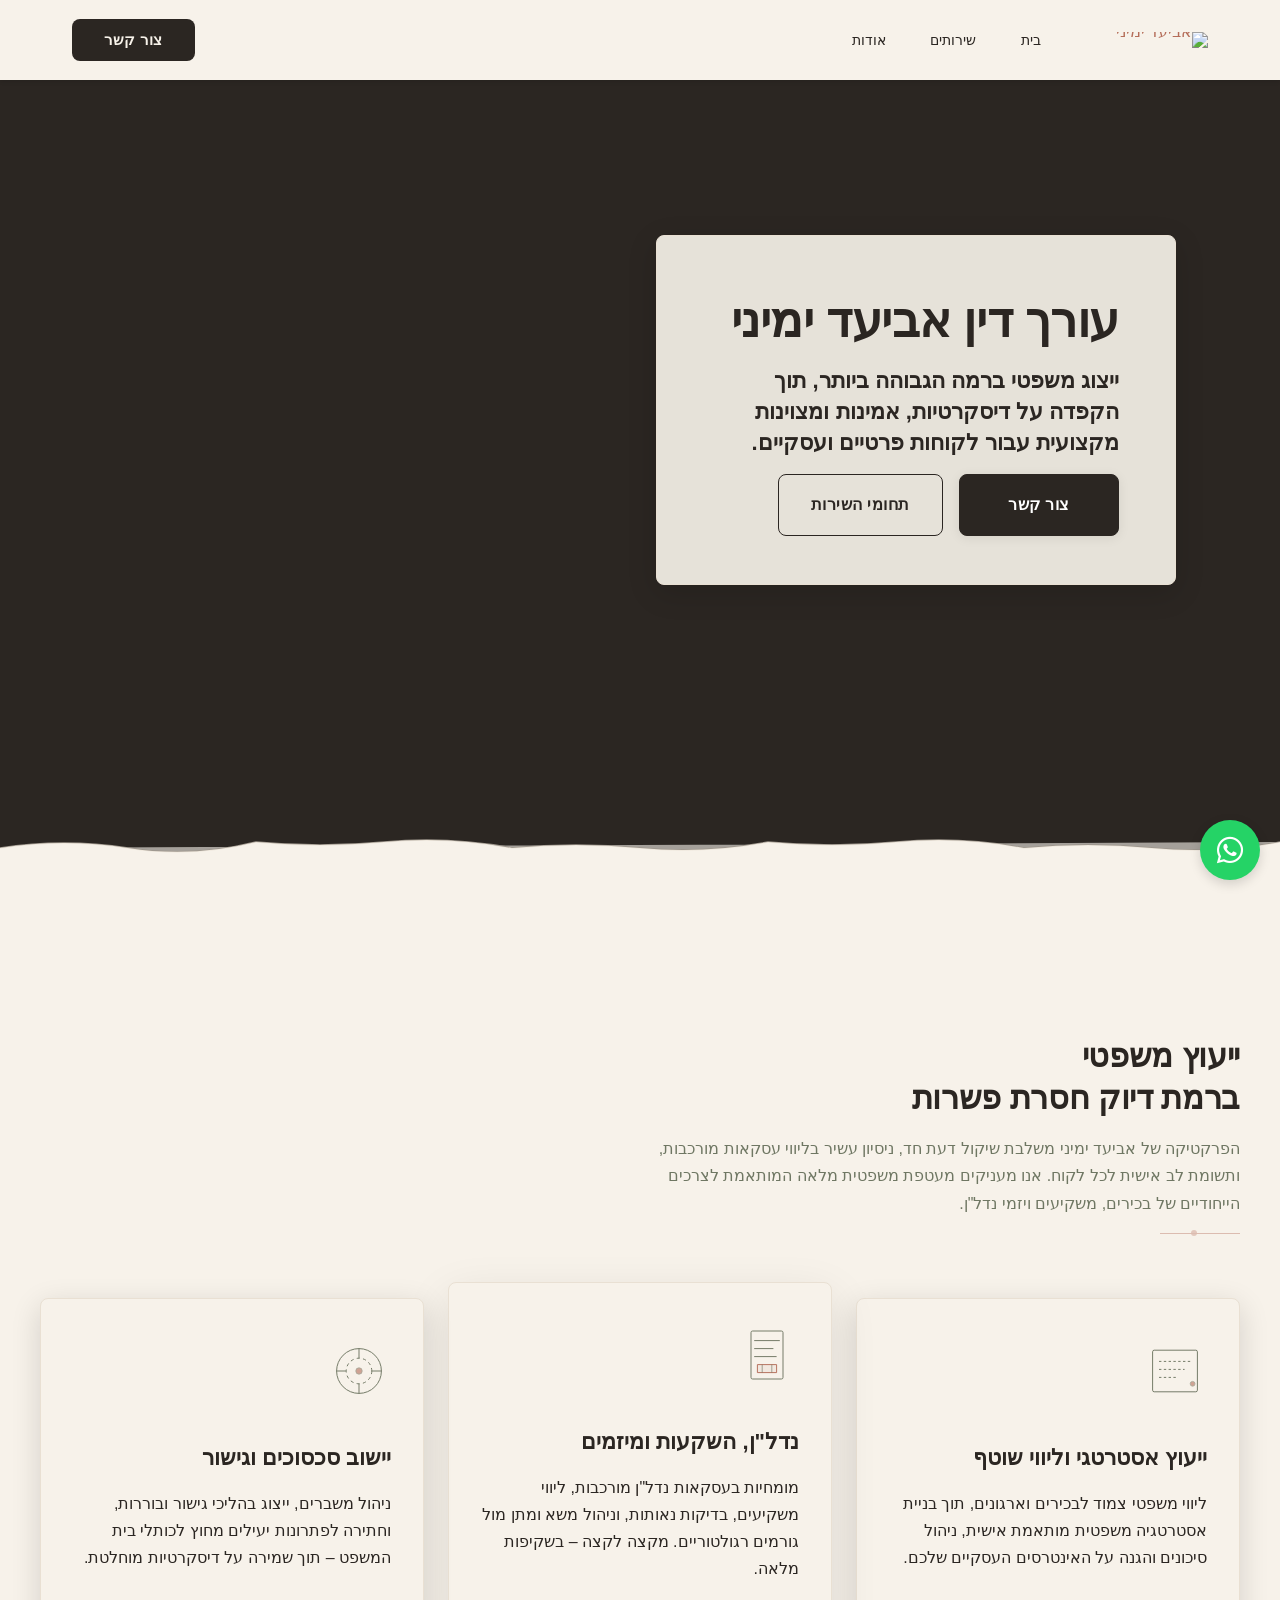
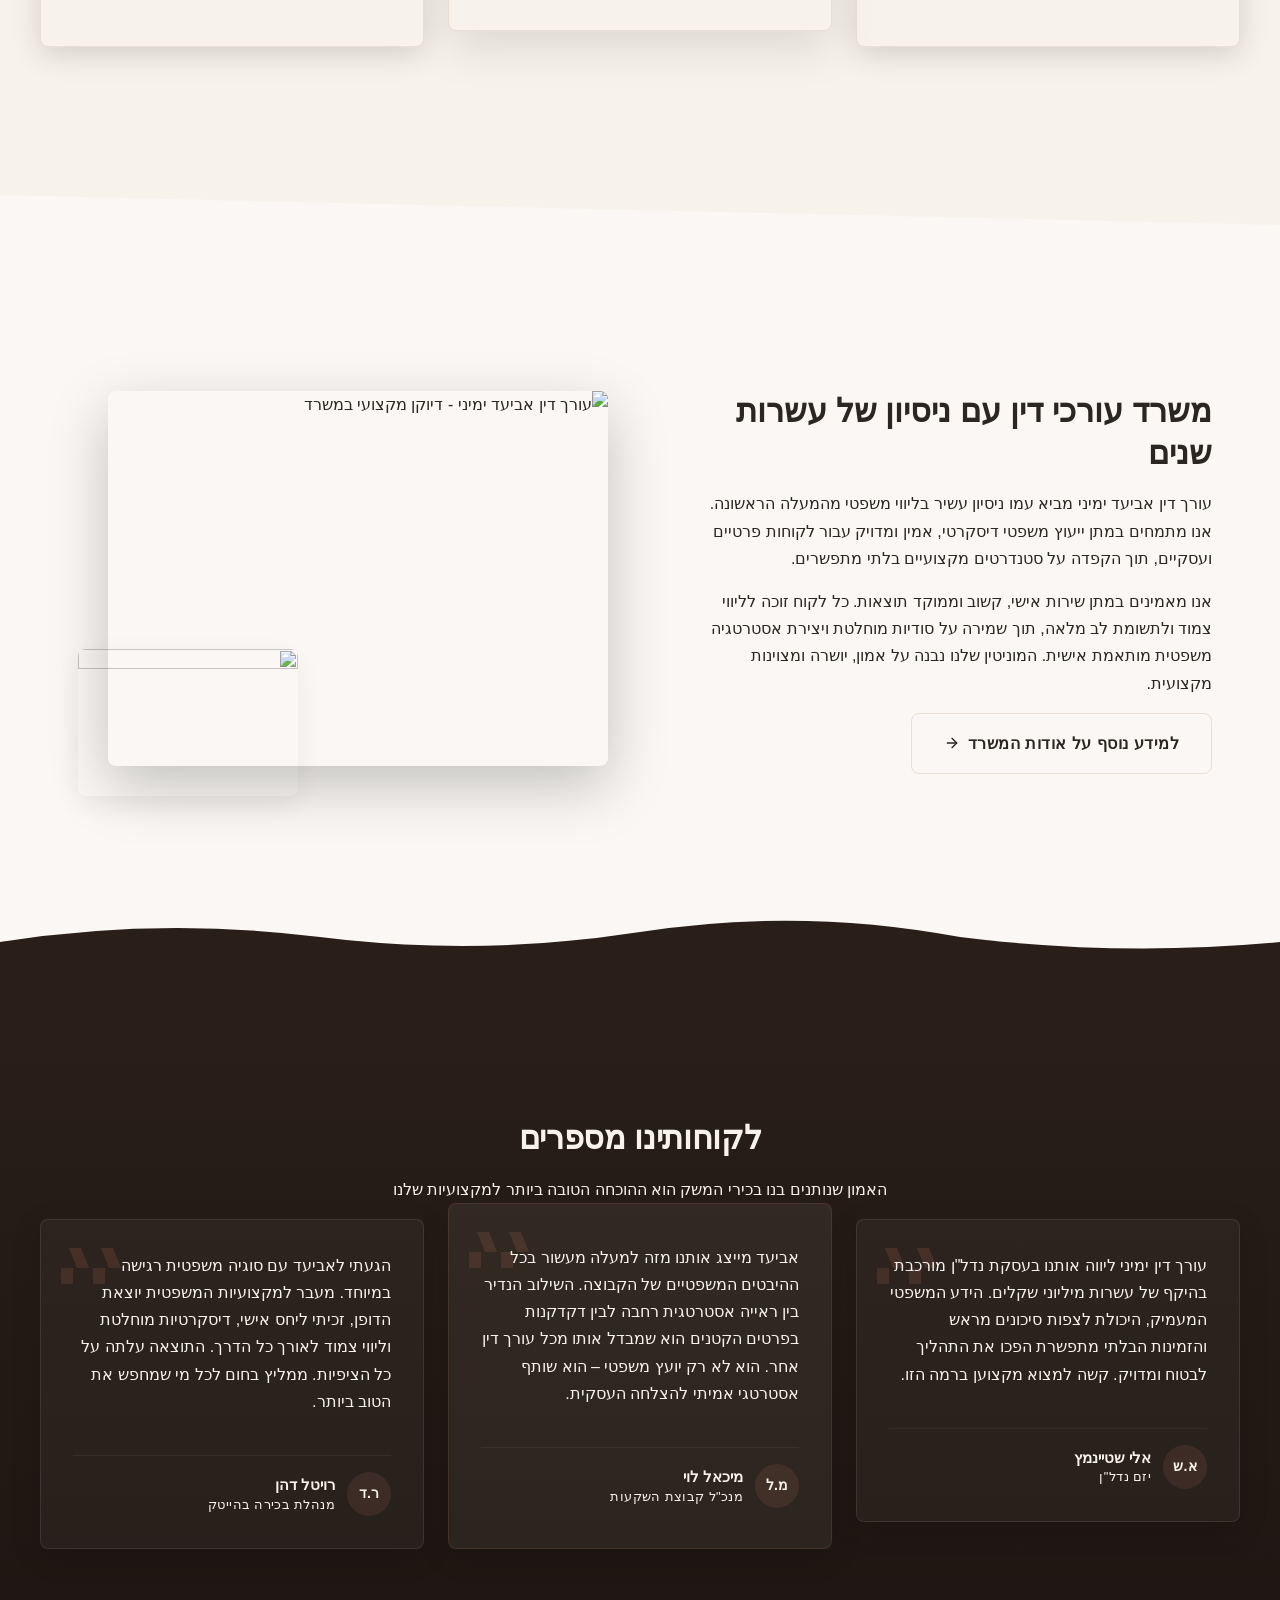
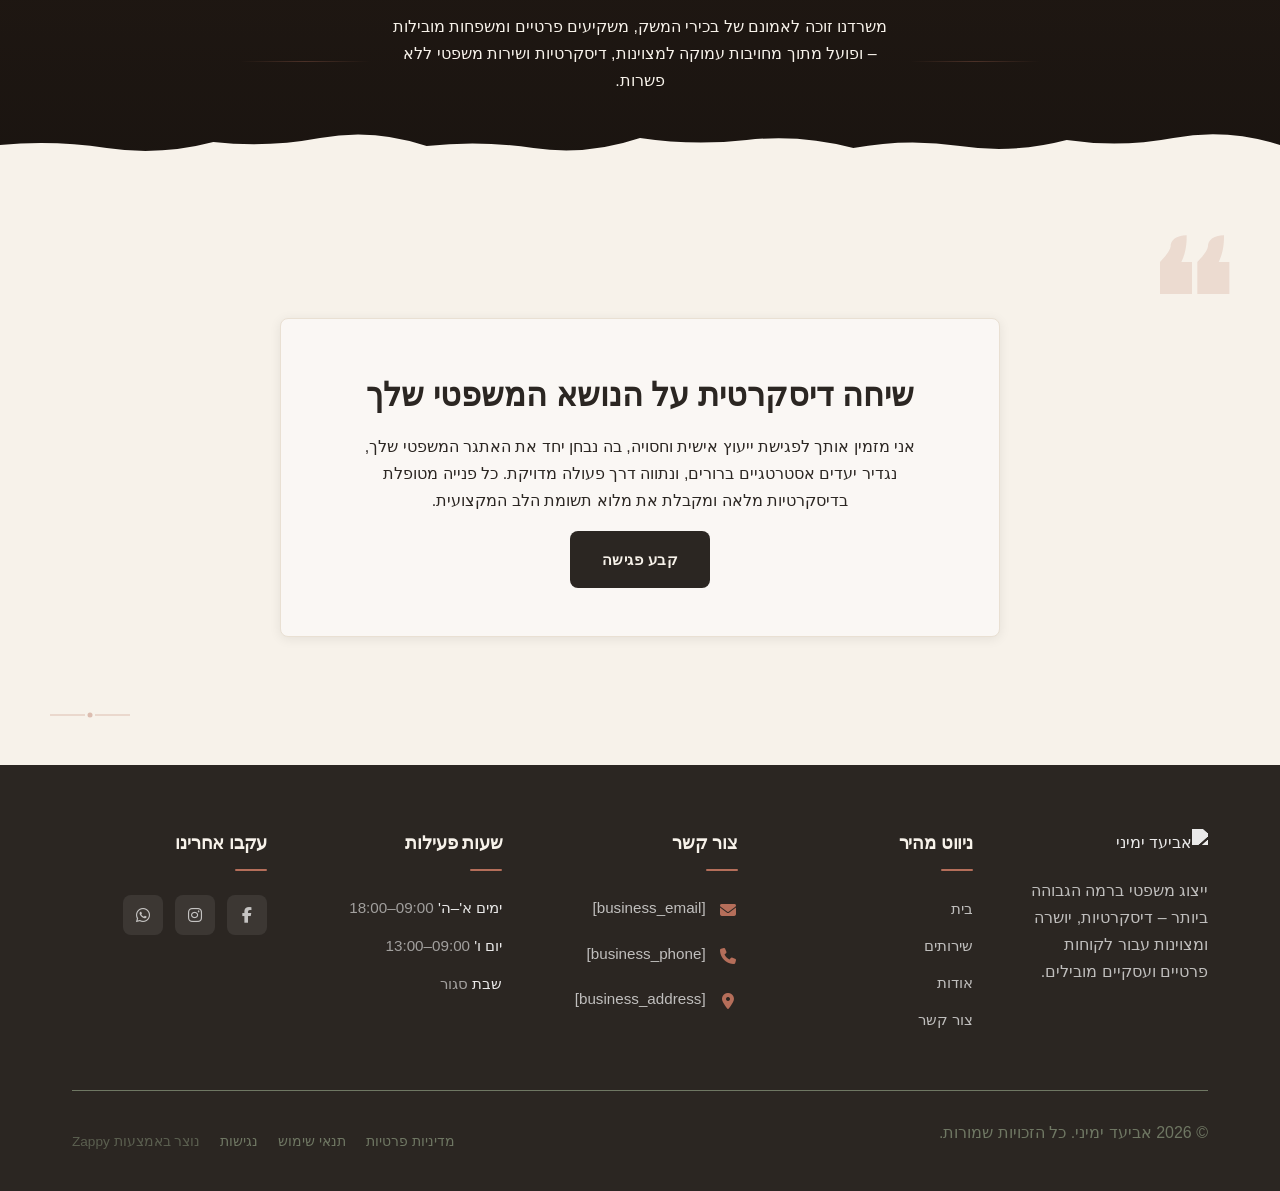
==== index.html @ 342e7ec9 "Background sync: Progressive GitHub Sync" ====
<!DOCTYPE html>
<html lang="he" dir="rtl">
<head>
    <meta charset="UTF-8">
    <meta name="viewport" content="width=device-width, initial-scale=1.0">
    <meta name="robots" content="index, follow">
    <title>ייצוג משפטי יוקרתי שמתחיל בהבטחה — אביעד ימיני</title>
    <meta name="description" content="משרד עורכי דין המעניק שירותים משפטיים בתשלום מראש בסטנדרט עלית. גלו ייעוץ אישי, דיסקרטי ומקצועי שמבטיח שקט נפשי. הצעד הראשון לביטחון המשפטי שלכם מתחיל כאן.">
    <meta name="keywords" content="prepaid legal services, שירותים משפטיים בתשלום מראש, עורך דין יוקרתי, ייצוג משפטי עלית, אביעד ימיני">
    
    <!-- Favicons -->
    <link rel="icon" type="image/x-icon" href="/assets/favicon.ico">
    <link rel="icon" type="image/png" sizes="16x16" href="/assets/favicon-16x16.png">
    <link rel="icon" type="image/png" sizes="32x32" href="/assets/favicon-32x32.png">
    <link rel="icon" type="image/png" sizes="48x48" href="/assets/favicon-48x48.png">
    <link rel="icon" type="image/png" sizes="192x192" href="/assets/favicon-192x192.png">
    <link rel="icon" type="image/png" sizes="512x512" href="/assets/favicon-512x512.png">
    <link rel="apple-touch-icon" href="/assets/apple-touch-icon.png">
    <!-- Zappy Analytics -->
<script>
(function() {
  'use strict';
  
  // Configuration
  var config = {
    websiteId: 'f8f092ec-a7c0-4bf3-9322-72549c14bb4c',
    apiUrl: 'https://api.zappy5.com/api/analytics/track',
    sessionDuration: 30 * 60 * 1000, // 30 minutes
    visitorDuration: 30 * 24 * 60 * 60 * 1000, // 30 days
    trackPageViews: true,
    trackClicks: true,
    trackFormSubmissions: true
  };
  
  // Generate or retrieve persistent visitor ID (30 days)
  function getVisitorId() {
    var visitorKey = 'zappy_visitor_' + config.websiteId;
    var visitor = null;
    
    try {
      visitor = localStorage.getItem(visitorKey);
      if (visitor) {
        var visitorData = JSON.parse(visitor);
        var now = Date.now();
        
        // Check if visitor ID is still valid (30 days)
        if (now - visitorData.created < config.visitorDuration) {
          // Update last seen timestamp
          visitorData.lastSeen = now;
          localStorage.setItem(visitorKey, JSON.stringify(visitorData));
          return visitorData.id;
        }
      }
    } catch (e) {
      console.warn('Zappy Analytics: LocalStorage not available');
    }
    
    // Generate new visitor ID
    var newVisitorId = 'zv_' + Date.now() + '_' + Math.random().toString(36).substr(2, 9);
    
    try {
      localStorage.setItem(visitorKey, JSON.stringify({
        id: newVisitorId,
        created: Date.now(),
        lastSeen: Date.now()
      }));
    } catch (e) {
      // Continue without local storage
    }
    
    return newVisitorId;
  }
  
  // Generate or retrieve session ID (30 minutes)
  function getSessionId() {
    var sessionKey = 'zappy_session_' + config.websiteId;
    var session = null;
    
    try {
      session = sessionStorage.getItem(sessionKey);
      if (session) {
        var sessionData = JSON.parse(session);
        var now = Date.now();
        
        // Check if session is still valid
        if (now - sessionData.timestamp < config.sessionDuration) {
          // Update timestamp
          sessionData.timestamp = now;
          sessionStorage.setItem(sessionKey, JSON.stringify(sessionData));
          return sessionData.id;
        }
      }
    } catch (e) {
      console.warn('Zappy Analytics: SessionStorage not available');
    }
    
    // Generate new session ID
    var newSessionId = 'zs_' + Date.now() + '_' + Math.random().toString(36).substr(2, 9);
    
    try {
      sessionStorage.setItem(sessionKey, JSON.stringify({
        id: newSessionId,
        timestamp: Date.now()
      }));
    } catch (e) {
      // Continue without session storage
    }
    
    return newSessionId;
  }
  
  var visitorId = getVisitorId();
  var sessionId = getSessionId();
  
  // Track an event
  function trackEvent(eventType, data) {
    data = data || {};
    
    var eventData = {
      website_id: config.websiteId,
      event_type: eventType,
      page_path: window.location.pathname,
      referrer: document.referrer || 'direct',
      visitor_id: visitorId,
      session_id: sessionId,
      metadata: data
    };
    
    // Use sendBeacon if available (better for page unload events)
    if (navigator.sendBeacon) {
      var blob = new Blob([JSON.stringify(eventData)], { type: 'application/json' });
      navigator.sendBeacon(config.apiUrl, blob);
    } else {
      // Fallback to fetch
      fetch(config.apiUrl, {
        method: 'POST',
        headers: {
          'Content-Type': 'application/json'
        },
        body: JSON.stringify(eventData),
        keepalive: true
      }).catch(function(error) {
        console.warn('Zappy Analytics: Failed to track event', error);
      });
    }
  }
  
  // Track page view
  if (config.trackPageViews) {
    trackEvent('pageview', {
      title: document.title,
      url: window.location.href
    });
  }
  
  // Track clicks on important elements
  if (config.trackClicks) {
    document.addEventListener('click', function(e) {
      var target = e.target;
      
      // Track button clicks (counted as actions)
      if (target.tagName === 'BUTTON' || target.closest('button')) {
        var button = target.tagName === 'BUTTON' ? target : target.closest('button');
        trackEvent('click', {
          element: 'button',
          text: button.textContent.trim().substring(0, 100),
          id: button.id || null,
          class: button.className || null
        });
      }
      
      // Track link clicks (navigation - not counted as actions)
      else if (target.tagName === 'A' || target.closest('a')) {
        var link = target.tagName === 'A' ? target : target.closest('a');
        trackEvent('navigation', {
          element: 'link',
          text: link.textContent.trim().substring(0, 100),
          href: link.href,
          external: link.hostname !== window.location.hostname
        });
      }
    }, true);
  }
  
  // Track form submissions
  if (config.trackFormSubmissions) {
    document.addEventListener('submit', function(e) {
      var form = e.target;
      
      trackEvent('form_submit', {
        form_id: form.id || null,
        form_name: form.name || null,
        form_action: form.action || null,
        form_method: form.method || 'GET'
      });
    }, true);
  }
  
  // Track time on page (send on page unload)
  var pageLoadTime = Date.now();
  
  window.addEventListener('beforeunload', function() {
    var timeOnPage = Math.floor((Date.now() - pageLoadTime) / 1000); // in seconds
    
    trackEvent('page_unload', {
      time_on_page: timeOnPage,
      page_path: window.location.pathname
    });
  });
  
  // Expose tracking function globally for custom events
  window.zappyAnalytics = {
    track: trackEvent,
    getVisitorId: function() { return visitorId; },
    getSessionId: function() { return sessionId; }
  };
  
})();
</script>
<!-- End Zappy Analytics -->
    <meta property="og:title" content="ייצוג משפטי יוקרתי שמתחיל בהבטחה — אביעד ימיני">
    <meta property="og:description" content="משרד עורכי דין המעניק שירותים משפטיים בתשלום מראש בסטנדרט עלית. גלו ייעוץ אישי, דיסקרטי ומקצועי שמבטיח שקט נפשי. הצעד הראשון לביטחון המשפטי שלכם מתחיל כאן.">
    <meta name="twitter:card" content="summary_large_image">
    <meta name="twitter:title" content="ייצוג משפטי יוקרתי שמתחיל בהבטחה — אביעד ימיני">
    <meta name="twitter:description" content="משרד עורכי דין המעניק שירותים משפטיים בתשלום מראש בסטנדרט עלית. גלו ייעוץ אישי, דיסקרטי ומקצועי שמבטיח שקט נפשי. הצעד הראשון לביטחון המשפטי שלכם מתחיל כאן.">
    <meta property="og:type" content="website">
  <meta property="og:locale" content="he_IL">
  
  
  
  
  
  <link rel="stylesheet" href="https://cdnjs.cloudflare.com/ajax/libs/font-awesome/6.4.0/css/all.min.css">
  <style>
    .skip-link { position: absolute; top: 0; left: 0; transform: translateY(-200%); padding: 12px 18px; background: var(--bg-dark, #1a1a1a); color: var(--text-light, #fff); font-weight: 600; border-radius: 0 0 8px 0; z-index: 10000; }
    .skip-link:focus { transform: none; outline: 2px solid var(--ring, #fff); outline-offset: 2px; }
    :focus-visible { outline: 2px solid var(--ring, currentColor); outline-offset: 3px; }
  </style>


  
    <!-- Favicons -->
    <link rel="icon" type="image/x-icon" href="/assets/favicon.ico">
    <link rel="icon" type="image/png" sizes="16x16" href="/assets/favicon-16x16.png">
    <link rel="icon" type="image/png" sizes="32x32" href="/assets/favicon-32x32.png">
    <link rel="icon" type="image/png" sizes="48x48" href="/assets/favicon-48x48.png">
    <link rel="icon" type="image/png" sizes="192x192" href="/assets/favicon-192x192.png">
    <link rel="icon" type="image/png" sizes="512x512" href="/assets/favicon-512x512.png">
    <link rel="apple-touch-icon" href="/assets/apple-touch-icon.png">
    <!-- Cookie Consent -->
    <link rel="stylesheet" href="https://cdn.jsdelivr.net/npm/vanilla-cookieconsent@3/dist/cookieconsent.css">
    <script src="https://cdn.jsdelivr.net/npm/vanilla-cookieconsent@3/dist/cookieconsent.umd.js"></script>
    <!-- Mickidum Accessibility Toolbar -->
    <script src="https://cdn.jsdelivr.net/gh/mickidum/acc_toolbar/acctoolbar/acctoolbar.min.js"></script>
    <link rel="stylesheet" href="/styles.css">
    <script>window.ZAPPY_WEBSITE_ID = "f8f092ec-a7c0-4bf3-9322-72549c14bb4c"; window.ZAPPY_API_BASE = "https://api.zappy5.com";</script>

    <style id="zappy-dropdown-submenu-styles">
      /* ========== DESKTOP DROPDOWN SUBMENU STYLES ========== */
      /* Base styles for dropdown submenus - parent must be positioned */
      .nav-menu li:has(.sub-menu), nav li:has(.sub-menu), .navbar li:has(.sub-menu), #navMenu li:has(.sub-menu) { position: relative; }
      /* Submenu base - hidden by default */
      .nav-menu .sub-menu, nav .sub-menu, .navbar .sub-menu, #navMenu .sub-menu { display: block !important; position: absolute !important; top: 100%; left: 0; min-width: 220px; background: white; border-radius: 8px; box-shadow: 0 8px 25px rgba(0,0,0,0.15); padding: 8px 0; opacity: 0; visibility: hidden; transform: translateY(10px); transition: all 0.3s ease; z-index: 1000; list-style: none; pointer-events: none; }
      /* CRITICAL: Desktop hover styles to show dropdown */
      .nav-menu li:hover > .sub-menu, nav li:hover > .sub-menu, .navbar li:hover > .sub-menu, #navMenu li:hover > .sub-menu { opacity: 1 !important; visibility: visible !important; transform: translateY(0) !important; pointer-events: auto !important; }
      /* Submenu item styling */
      .sub-menu li { list-style: none; margin: 0; padding: 0; }
      .sub-menu a { display: block !important; padding: 10px 16px !important; color: var(--text-dark, #333) !important; font-weight: 500; text-decoration: none; white-space: nowrap; transition: background-color 0.2s; }
      .sub-menu .zappy-nav-child > a { padding-left: 28px !important; font-size: 0.9em !important; opacity: 0.85 !important; }
      [dir="rtl"] .sub-menu .zappy-nav-child > a, html[lang="he"] .sub-menu .zappy-nav-child > a, html[lang="ar"] .sub-menu .zappy-nav-child > a { padding-left: 10px !important; padding-right: 28px !important; }
      .sub-menu .zappy-nav-parent > a { font-weight: 600 !important; }
      .sub-menu a:hover { background-color: #f5f5f5; }
      /* RTL (Hebrew/Arabic) dropdown positioning */
      [dir="rtl"] .nav-menu .sub-menu, [dir="rtl"] nav .sub-menu, [dir="rtl"] .navbar .sub-menu, html[lang="he"] .nav-menu .sub-menu, html[lang="he"] nav .sub-menu, html[lang="he"] .navbar .sub-menu, html[lang="ar"] .nav-menu .sub-menu, html[lang="ar"] nav .sub-menu, html[lang="ar"] .navbar .sub-menu { left: auto !important; right: 0 !important; }
      /* Hide empty dropdown menus (exclude catalog sub-menus that use <a> children instead of <li>) */
      .sub-menu:empty, .sub-menu:not(:has(li:not(.zappy-hidden-menu-item))):not(:has(> a)), .sub-menu:not(:has(li)):not(:has(> a)) { display: none !important; opacity: 0 !important; visibility: hidden !important; pointer-events: none !important; }
      /* Desktop: show submenu on Menu Group hover */
      li:has(.menu-group-title):hover > .sub-menu { opacity: 1 !important; visibility: visible !important; transform: translateY(0) !important; pointer-events: auto !important; }
      /* Menu Group title styling */
      .nav-menu > li > .menu-group-title, #navMenu > li > .menu-group-title { display: inline-block; padding: 0.5rem 1rem; cursor: default; user-select: none; }
      
      /* ========== MOBILE SUBMENU STYLES ========== */
      @media (max-width: 768px) {
        .nav-menu .sub-menu, nav .sub-menu, .navbar .sub-menu, #navMenu .sub-menu { position: static !important; transform: none !important; box-shadow: none !important; background: transparent !important; max-height: 0; overflow: hidden; opacity: 0; visibility: hidden; transition: max-height 0.3s ease, opacity 0.3s ease; padding: 0 !important; border-radius: 0 !important; }
        .navbar .sub-menu.mobile-expanded, .nav-menu .sub-menu.mobile-expanded, #navMenu .sub-menu.mobile-expanded { max-height: none !important; overflow-y: visible !important; opacity: 1 !important; visibility: visible !important; padding: 8px 0 8px 16px !important; }
        [dir="rtl"] .sub-menu.mobile-expanded, html[lang="he"] .sub-menu.mobile-expanded { padding: 8px 16px 8px 0 !important; }
        /* Disable hover behavior on mobile */
        .nav-menu li:hover > .sub-menu, nav li:hover > .sub-menu, .navbar li:hover > .sub-menu, #navMenu li:hover > .sub-menu { opacity: 0; visibility: hidden; pointer-events: none; }
        .nav-menu li > .sub-menu.mobile-expanded, nav li > .sub-menu.mobile-expanded, .navbar li > .sub-menu.mobile-expanded, #navMenu li > .sub-menu.mobile-expanded { opacity: 1 !important; visibility: visible !important; pointer-events: auto !important; }
        .nav-menu li:has(.sub-menu), nav li:has(.sub-menu), .navbar li:has(.sub-menu), #navMenu li:has(.sub-menu) { display: flex !important; flex-wrap: wrap !important; align-items: center !important; position: relative !important; min-height: 44px !important; }
        .nav-menu li:has(.sub-menu) > a, nav li:has(.sub-menu) > a, .navbar li:has(.sub-menu) > a, #navMenu li:has(.sub-menu) > a { flex: 1 !important; min-width: 0 !important; }
        .nav-menu li:has(.sub-menu) > .menu-group-title, nav li:has(.sub-menu) > .menu-group-title, .navbar li:has(.sub-menu) > .menu-group-title, #navMenu li:has(.sub-menu) > .menu-group-title { flex: 1 !important; min-width: 0 !important; padding: 0 !important; line-height: inherit !important; }
        .nav-menu li:has(.sub-menu) > .sub-menu, nav li:has(.sub-menu) > .sub-menu, .navbar li:has(.sub-menu) > .sub-menu, #navMenu li:has(.sub-menu) > .sub-menu { flex-basis: 100% !important; width: 100% !important; }
        .nav-menu li:has(.sub-menu) > a [class*="chevron"], .nav-menu li:has(.sub-menu) > a [class*="arrow"], .nav-menu li:has(.sub-menu) > a .fa-chevron-down, .nav-menu li:has(.sub-menu) > a .fa-angle-down, nav li:has(.sub-menu) > a [class*="chevron"], nav li:has(.sub-menu) > a [class*="arrow"], #navMenu li:has(.sub-menu) > a [class*="chevron"], #navMenu li:has(.sub-menu) > a [class*="arrow"] { display: none !important; visibility: hidden !important; }
        .mobile-submenu-toggle { display: flex !important; align-items: center !important; justify-content: center !important; width: 44px !important; height: auto !important; background: transparent !important; border: none !important; cursor: pointer !important; color: var(--text-dark) !important; position: static !important; flex-shrink: 0 !important; align-self: stretch !important; z-index: 2 !important; padding: 0 !important; margin: 0 !important; }
        .mobile-submenu-toggle::after { content: '' !important; width: 0 !important; height: 0 !important; border-left: 6px solid transparent !important; border-right: 6px solid transparent !important; border-top: 7px solid currentColor !important; transition: transform 0.3s ease !important; }
        .mobile-submenu-toggle.expanded::after { transform: rotate(180deg) !important; }
        .sub-menu a { padding: 10px 0 !important; display: block !important; color: var(--text-dark) !important; white-space: normal !important; }
        .sub-menu .zappy-nav-child > a { padding-left: 28px !important; font-size: 0.9em !important; opacity: 0.85 !important; }
        [dir="rtl"] .sub-menu .zappy-nav-child > a, html[lang="he"] .sub-menu .zappy-nav-child > a, html[lang="ar"] .sub-menu .zappy-nav-child > a { padding-left: 0 !important; padding-right: 28px !important; }
        .sub-menu .zappy-nav-parent > a { font-weight: 600 !important; }
        .nav-menu.active, #navMenu.active { max-width: 100vw !important; overflow-x: hidden !important; box-sizing: border-box !important; }
        .navbar .sub-menu li a, nav.navbar .sub-menu li a, .zappy-products-dropdown .sub-menu a { color: var(--text-dark) !important; }
      }
      @media (min-width: 769px) { .mobile-submenu-toggle { display: none !important; } }
    </style>

    <style id="zappy-widget-visibility">
      html[dir="rtl"] .whatsapp-float { right: 20px !important; left: auto !important; }
      html[dir="ltr"] .whatsapp-float, html:not([dir]) .whatsapp-float { left: 20px !important; right: auto !important; }
      html[dir="rtl"] #mic-access-tool-general-button, html[dir="rtl"] .mic-access-tool-general-button,
      html[dir="rtl"] #mic-init-access-tool .mic-access-tool-general-button,
      html[dir="rtl"] #mic-init-access-tool #mic-access-tool-general-button,
      html[dir="rtl"] ._access-icon { left: 20px !important; right: auto !important; }
      html[dir="ltr"] #mic-access-tool-general-button, html[dir="ltr"] .mic-access-tool-general-button,
      html[dir="ltr"] #mic-init-access-tool .mic-access-tool-general-button,
      html[dir="ltr"] #mic-init-access-tool #mic-access-tool-general-button,
      html[dir="ltr"] ._access-icon,
      html:not([dir]) #mic-access-tool-general-button, html:not([dir]) .mic-access-tool-general-button,
      html:not([dir]) #mic-init-access-tool .mic-access-tool-general-button,
      html:not([dir]) #mic-init-access-tool #mic-access-tool-general-button,
      html:not([dir]) ._access-icon { right: 20px !important; left: auto !important; }
      @media (max-width: 768px) { .whatsapp-float { display: flex !important; } }
      @media (min-width: 769px) { .whatsapp-float { display: flex !important; } }
      @media (max-width: 768px) {
        #mic-access-tool-general-button, .mic-access-tool-general-button,
        #mic-init-access-tool .mic-access-tool-general-button, #mic-init-access-tool #mic-access-tool-general-button,
        ._access-icon { display: flex !important; visibility: visible !important; opacity: 1 !important; pointer-events: auto !important; }
        #mic-access-tool-box.opened-mic-access-tool, .mic-access-tool-box.opened-mic-access-tool,
        #mic-init-access-tool #mic-access-tool-box.opened-mic-access-tool {
          visibility: visible !important; opacity: 1 !important; pointer-events: auto !important;
        }
      }
      @media (min-width: 769px) {
        #mic-access-tool-general-button, .mic-access-tool-general-button,
        #mic-init-access-tool .mic-access-tool-general-button, #mic-init-access-tool #mic-access-tool-general-button,
        ._access-icon { display: flex !important; visibility: visible !important; opacity: 1 !important; pointer-events: auto !important; }
        #mic-access-tool-box.opened-mic-access-tool, .mic-access-tool-box.opened-mic-access-tool,
        #mic-init-access-tool #mic-access-tool-box.opened-mic-access-tool {
          visibility: visible !important; opacity: 1 !important; pointer-events: auto !important;
        }
      }
    </style>
</head>
<body>
<a class="skip-link" href="#main">דלג לתוכן הראשי</a>
  <nav class="navbar" dir="rtl">
  <button class="mobile-toggle" id="mobileToggle" aria-label="Menu">
    <svg class="hamburger-icon" width="24" height="24" viewBox="0 0 24 24" fill="none">
      <path d="M3 12h18M3 6h18M3 18h18" stroke="currentColor" stroke-width="2" stroke-linecap="round"></path>
    </svg>
    <svg class="close-icon" width="24" height="24" viewBox="0 0 24 24" fill="none" style="display: none;">
      <path d="M18 6L6 18M6 6l12 12" stroke="currentColor" stroke-width="2" stroke-linecap="round"></path>
    </svg>
  </button>
  
  <button class="phone-header-btn" data-phone="[business_phone]" aria-label="Call">
    <svg width="20" height="20" viewBox="0 0 24 24" fill="currentColor">
      <path d="M22 16.92v3a2 2 0 0 1-2.18 2 19.79 19.79 0 0 1-8.63-3.07 19.5 19.5 0 0 1-6-6 19.79 19.79 0 0 1-3.07-8.67A2 2 0 0 1 4.11 2h3a2 2 0 0 1 2 1.72 12.84 12.84 0 0 0 .7 2.81 2 2 0 0 1-.45 2.11L8.09 9.91a16 16 0 0 0 6 6l1.27-1.27a2 2 0 0 1 2.11-.45 12.84 12.84 0 0 0 2.81.7A2 2 0 0 1 22 16.92z"></path>
    </svg>
  </button>

  <div class="nav-container">
    <div class="nav-right-group"><div class="nav-brand">
      <a href="/" class="logo-link"><img class="logo" src="/assets/site-----image-1.webp" alt="אביעד ימיני"></a>
    </div><ul class="nav-menu" id="navMenu"><li><a href="/">בית</a></li><li><a href="/services">שירותים</a></li><li><a href="/about">אודות</a></li></ul></div>
    
    
    
    <div class="nav-cta-container">
      <a href="/contact" class="nav-cta-btn">צור קשר</a>
    </div>
  </div>
</nav>
<script>

// Navbar Mobile Menu Toggle and Contrast Fix
(function() {
  // Use 'load' event instead of 'DOMContentLoaded' to ensure we run AFTER all other scripts
  window.addEventListener('load', function() {
    
    // FIX MOBILE BUTTON CONTRAST
    // Detect navbar background color and apply contrasting color to mobile buttons
    const navbar = document.querySelector('.navbar, nav, header');
    if (!navbar) {
      console.log('[Navbar] Navbar element not found');
      return;
    }
    
    // DECLARE VARIABLES EARLY to avoid Temporal Dead Zone errors
    // These are used in multiple places below
    let mobileToggle = document.getElementById('mobileToggle') ||
                       document.querySelector('.mobile-toggle') ||
                       document.querySelector('.hamburger') ||
                       document.querySelector('.hamburger-menu') ||
                       document.querySelector('.menu-toggle') ||
                       document.querySelector('.burger-menu') ||
                       document.querySelector('[aria-label="Menu"]') ||
                       document.querySelector('[aria-label="תפריט"]');
    
    const phoneBtn = document.querySelector('.phone-header-btn');
    
    const computedStyle = window.getComputedStyle(navbar);
    let bgColor = computedStyle.backgroundColor;
    
    console.log('[Navbar] Initial navbar background:', bgColor);
    
    // Check if background is transparent or rgba with 0 alpha
    const isTransparent = bgColor === 'transparent' || 
                         bgColor === 'rgba(0, 0, 0, 0)' ||
                         (bgColor.startsWith('rgba') && bgColor.includes(', 0)'));
    
    if (isTransparent) {
      // Check for background-image or gradient
      const bgImage = computedStyle.backgroundImage;
      if (bgImage && bgImage !== 'none') {
        console.log('[Navbar] Navbar has background image/gradient, using dark text');
        bgColor = 'rgb(240, 240, 240)'; // Assume light background
      } else {
        // Transparent navbar - check body background
        const bodyBg = window.getComputedStyle(document.body).backgroundColor;
        console.log('[Navbar] Navbar transparent, using body background:', bodyBg);
        bgColor = bodyBg;
      }
    }
    
    // Calculate luminance to determine if background is light or dark
    const rgb = bgColor.match(/\d+/g);
    if (rgb && rgb.length >= 3) {
      const r = parseInt(rgb[0]);
      const g = parseInt(rgb[1]);
      const b = parseInt(rgb[2]);
      const luminance = (0.299 * r + 0.587 * g + 0.114 * b) / 255;
      
      // Mobile button colors are set by Claude's AI-generated CSS (same as .nav-menu a)
      // No dynamic color overrides needed - colors come from the generated navbar CSS
      console.log('[Navbar] Mobile button colors preserved from Claude CSS (luminance:', luminance.toFixed(2) + ')');
      
      // FIX ICON SIZES - Ensure SVGs are properly sized and visible
      // INJECT CRITICAL CSS TO OVERRIDE ANY CONFLICTING RULES
      const criticalCSS = document.createElement('style');
      criticalCSS.id = 'zappy-mobile-nav-fix';
      const htmlLang = document.documentElement.lang || 'en';
      const htmlDir = document.documentElement.dir || 'ltr';
      // Check both dir attribute AND lang for RTL detection
      // dir="rtl" is the most reliable indicator
      const isRTL = htmlDir === 'rtl' || htmlLang === 'he' || htmlLang === 'ar';
      
      criticalCSS.textContent = `
        /* Hide mobile buttons on desktop, show only on mobile */
        @media (min-width: 769px) {
          .mobile-toggle,
          .phone-header-btn {
            display: none !important;
          }
        }
        
        /* Show and position mobile buttons correctly on mobile */
        @media (max-width: 768px) {
          .navbar,
          nav.navbar {
            min-height: 70px !important;
          }

          .mobile-toggle,
          .phone-header-btn {
            position: absolute !important;
            top: 0 !important;
            bottom: 0 !important;
            margin-top: auto !important;
            margin-bottom: auto !important;
            transform: none !important;
            z-index: 1001 !important;
            display: flex !important;
            align-items: center !important;
            justify-content: center !important;
            width: 36px !important;
            height: 36px !important;
            border-radius: 50% !important;
            border: none !important;
            cursor: pointer !important;
            padding: 6px !important;
            background: none !important;
            color: var(--nav-text, var(--text-dark)) !important;
            touch-action: manipulation !important;
            -webkit-tap-highlight-color: transparent !important;
          }

          html[data-zappy-site-type="ecommerce"] .phone-header-btn,
          body[data-zappy-site-type="ecommerce"] .phone-header-btn,
          html[data-zappy-site-type="ecommerce"] header .phone-header-btn,
          html[data-zappy-site-type="ecommerce"] nav .phone-header-btn {
            display: none !important;
            visibility: hidden !important;
            width: 0 !important;
            height: 0 !important;
            min-width: 0 !important;
            overflow: hidden !important;
          }
          
          /* LTR positioning (default): hamburger LEFT, phone RIGHT */
          html:not([dir="rtl"]):not([lang="he"]):not([lang="ar"]) .mobile-toggle,
          html[dir="ltr"] .mobile-toggle {
            left: 12px !important;
            right: auto !important;
          }
          html:not([dir="rtl"]):not([lang="he"]):not([lang="ar"]) .phone-header-btn,
          html[dir="ltr"] .phone-header-btn {
            right: 12px !important;
            left: auto !important;
          }
          
          /* RTL positioning: hamburger RIGHT, phone LEFT */
          html[dir="rtl"] .mobile-toggle,
          html[lang="he"] .mobile-toggle,
          html[lang="ar"] .mobile-toggle {
            right: 12px !important;
            left: auto !important;
          }
          html[dir="rtl"] .phone-header-btn,
          html[lang="he"] .phone-header-btn,
          html[lang="ar"] .phone-header-btn {
            left: 12px !important;
            right: auto !important;
          }
          
          /* CRITICAL: Ensure nav-container has min-height on mobile */
          /* All children are positioned absolutely/fixed on mobile, so height:auto collapses to 0 */
          .nav-container {
            min-height: 70px !important;
            position: relative !important;
          }
          
          /* Ensure SVG icons are properly sized and inherit color */
          .mobile-toggle svg,
          .phone-header-btn svg {
            width: 24px !important;
            height: 24px !important;
            /* Don't force display - let JavaScript control hamburger/close toggle */
          }
          
          /* Reset nav-cta-container on mobile - remove desktop box-shadow/padding */
          /* that creates a visible ghost box when CTA button is hidden */
          .nav-cta-container {
            box-shadow: none !important;
            padding: 0 !important;
          }
          
          /* Hide nav-cta-container entirely on mobile when there's no lang-switcher */
          /* (only the CTA button is inside, and it's hidden on mobile) */
          .nav-cta-container:not(:has(.lang-switcher)) {
            display: none !important;
          }
          
          /* CRITICAL: Prevent hero image fade gradient from bleeding over headline text */
          /* The .image-fade-gradient has bottom: -30px (extends below parent) */
          /* On mobile stacked layout, this overlaps the h1 text below the image */
          .hero-image-column {
            overflow: hidden !important;
          }
          .image-fade-gradient {
            bottom: 0 !important;
          }
          
          /* Hide desktop language switcher on mobile - hamburger menu handles it */
          /* High specificity to override stored CSS */
          .lang-switcher,
          .nav-cta-container .lang-switcher,
          .nav-container .lang-switcher,
          .navbar .lang-switcher,
          .navbar .nav-cta-container .lang-switcher {
            display: none !important;
          }
        }
      `;
      
      // Remove existing fix if present and inject new one
      const existing = document.getElementById('zappy-mobile-nav-fix');
      if (existing) existing.remove();
      document.head.appendChild(criticalCSS);
      
      console.log('[Navbar] Critical CSS injected for mobile nav positioning');
      
      // ONLY apply inline positioning styles on mobile viewport
      // On desktop, the CSS handles hiding these buttons with display: none
      // Inline styles were breaking desktop layout by overriding CSS
      const isMobileViewport = window.innerWidth <= 768;
      
      if (mobileToggle) {
        // Icon sizing applies to all viewports for consistency
        const hamburgerIcon = mobileToggle.querySelector('.hamburger-icon');
        const closeIcon = mobileToggle.querySelector('.close-icon');
        
        if (hamburgerIcon) {
          hamburgerIcon.style.setProperty('width', '24px', 'important');
          hamburgerIcon.style.setProperty('height', '24px', 'important');
          hamburgerIcon.style.setProperty('display', 'block', 'important'); // Show hamburger by default
        }
        if (closeIcon) {
          closeIcon.style.setProperty('width', '24px', 'important');
          closeIcon.style.setProperty('height', '24px', 'important');
          closeIcon.style.setProperty('display', 'none', 'important'); // Hide close icon by default
        }
        
        // ONLY set positioning inline styles on mobile
        if (isMobileViewport) {
          mobileToggle.style.setProperty('position', 'absolute', 'important');
          mobileToggle.style.setProperty('top', '0', 'important');
          mobileToggle.style.setProperty('bottom', '0', 'important');
          mobileToggle.style.setProperty('margin-top', 'auto', 'important');
          mobileToggle.style.setProperty('margin-bottom', 'auto', 'important');
          mobileToggle.style.setProperty('transform', 'none', 'important');
          mobileToggle.style.setProperty('z-index', '1001', 'important');
          
          // Clear any inline left/right so CSS can take over based on html[dir]
          mobileToggle.style.removeProperty('left');
          mobileToggle.style.removeProperty('right');
          
          console.log('[Navbar] Mobile toggle positioning applied (mobile viewport)');
        } else {
          // On desktop, clear any positioning styles to let CSS handle it
          mobileToggle.style.removeProperty('position');
          mobileToggle.style.removeProperty('top');
          mobileToggle.style.removeProperty('transform');
          mobileToggle.style.removeProperty('z-index');
          mobileToggle.style.removeProperty('left');
          mobileToggle.style.removeProperty('right');
          console.log('[Navbar] Desktop viewport - cleared mobile toggle inline positioning');
        }
      }
      
      if (phoneBtn) {
        // Icon sizing applies to all viewports
        const phoneIcon = phoneBtn.querySelector('svg');
        if (phoneIcon) {
          phoneIcon.style.width = '24px';
          phoneIcon.style.height = '24px';
          phoneIcon.setAttribute('width', '24');
          phoneIcon.setAttribute('height', '24');
        }
        
        // ONLY set positioning inline styles on mobile
        if (isMobileViewport) {
          phoneBtn.style.setProperty('position', 'absolute', 'important');
          phoneBtn.style.setProperty('top', '0', 'important');
          phoneBtn.style.setProperty('bottom', '0', 'important');
          phoneBtn.style.setProperty('margin-top', 'auto', 'important');
          phoneBtn.style.setProperty('margin-bottom', 'auto', 'important');
          phoneBtn.style.setProperty('transform', 'none', 'important');
          phoneBtn.style.setProperty('z-index', '1001', 'important');
          
          // Clear any inline left/right so CSS can take over based on html[dir]
          phoneBtn.style.removeProperty('left');
          phoneBtn.style.removeProperty('right');
          
          console.log('[Navbar] Phone button positioning applied (mobile viewport)');
        } else {
          // On desktop, clear any positioning styles to let CSS handle it
          phoneBtn.style.removeProperty('position');
          phoneBtn.style.removeProperty('top');
          phoneBtn.style.removeProperty('transform');
          phoneBtn.style.removeProperty('z-index');
          phoneBtn.style.removeProperty('left');
          phoneBtn.style.removeProperty('right');
          console.log('[Navbar] Desktop viewport - cleared phone button inline positioning');
        }
      }
    } else {
      console.log('[Navbar] Could not parse background color:', bgColor);
    }
    
    // MOBILE MENU TOGGLE
    // Re-query in case DOM changed (mobileToggle already declared at top of function)
    mobileToggle = document.getElementById('mobileToggle') ||
                   document.querySelector('.mobile-toggle') ||
                   document.querySelector('.hamburger') ||
                   document.querySelector('.hamburger-menu') ||
                   document.querySelector('.menu-toggle') ||
                   document.querySelector('.burger-menu') ||
                   document.querySelector('[aria-label="Menu"]') ||
                   document.querySelector('[aria-label="תפריט"]');
    
    // EXPANDED SEARCH: Find nav menu by ID or class
    const navMenu = document.getElementById('navMenu') ||
                  document.querySelector('.nav-menu') ||
                  document.querySelector('.nav-links') ||
                  document.querySelector('nav ul:not(.submenu)');
    
    if (!mobileToggle || !navMenu) {
      console.log('[Navbar] Mobile toggle or menu not found:', { toggle: !!mobileToggle, menu: !!navMenu });
      return;
    }
    
    // Ensure navMenu has ID for CSS targeting
    if (!navMenu.id) {
      navMenu.id = 'navMenu';
    }
    
    console.log('[Navbar] Initializing mobile menu...');
    
    // Remove any existing event listeners by cloning the button
    const newToggle = mobileToggle.cloneNode(true);
    mobileToggle.parentNode.replaceChild(newToggle, mobileToggle);
    
    // Toggle menu handler (shared by click and touchend)
    function handleToggle(e) {
      e.preventDefault();
      e.stopPropagation();
      
      const hamburgerIcon = newToggle.querySelector('.hamburger-icon');
      const closeIcon = newToggle.querySelector('.close-icon');
      const isActive = navMenu.classList.contains('active');
      
      if (isActive) {
        // Close menu
        navMenu.classList.remove('active');
        if (hamburgerIcon) hamburgerIcon.style.setProperty('display', 'block', 'important');
        if (closeIcon) closeIcon.style.setProperty('display', 'none', 'important');
        document.body.style.overflow = '';
        console.log('[Navbar] Menu closed');
      } else {
        // Open menu
        navMenu.classList.add('active');
        if (hamburgerIcon) hamburgerIcon.style.setProperty('display', 'none', 'important');
        if (closeIcon) closeIcon.style.setProperty('display', 'block', 'important');
        document.body.style.overflow = 'hidden';
        console.log('[Navbar] Menu opened');
      }
    }
    
    // Use click for desktop/emulation and touchend as iOS Safari fallback.
    // Prevent double-fire with a timestamp guard.
    var lastToggleTime = 0;
    function guardedToggle(e) {
      var now = Date.now();
      if (now - lastToggleTime < 300) return;
      lastToggleTime = now;
      handleToggle(e);
    }
    
    newToggle.addEventListener('click', guardedToggle);
    newToggle.addEventListener('touchend', guardedToggle);
    
    // Close menu when clicking nav links (but NOT dropdown toggles)
    const navLinks = navMenu.querySelectorAll('a');
    navLinks.forEach(function(link) {
      link.addEventListener('click', function() {
        // Don't close if it's a dropdown child (unless it's a real navigation link)
        if (this.getAttribute('href') === '#') return;
        
        const hamburgerIcon = newToggle.querySelector('.hamburger-icon');
        const closeIcon = newToggle.querySelector('.close-icon');
        
        navMenu.classList.remove('active');
        if (hamburgerIcon) hamburgerIcon.style.setProperty('display', 'block', 'important');
        if (closeIcon) closeIcon.style.setProperty('display', 'none', 'important');
        document.body.style.overflow = '';
        console.log('[Navbar] Menu closed (link clicked)');
      });
    });
    
    // DROPDOWN MENU TOGGLE (for mobile and touch devices)
    var dropdownToggles = navMenu.querySelectorAll('.dropdown-toggle');
    dropdownToggles.forEach(function(toggle) {
      toggle.addEventListener('click', function(e) {
        e.preventDefault();
        e.stopPropagation();
        var parent = this.closest('.nav-dropdown');
        if (!parent) return;
        
        // Close other open dropdowns at the same level
        var siblings = parent.parentNode.querySelectorAll('.nav-dropdown.open');
        siblings.forEach(function(sib) {
          if (sib !== parent) sib.classList.remove('open');
        });
        
        parent.classList.toggle('open');
        console.log('[Navbar] Dropdown toggled:', parent.classList.contains('open') ? 'open' : 'closed');
      });
    });
    
    // Close dropdowns when clicking outside
    document.addEventListener('click', function(e) {
      if (!e.target.closest('.nav-dropdown')) {
        var openDropdowns = document.querySelectorAll('.nav-dropdown.open');
        openDropdowns.forEach(function(dd) { dd.classList.remove('open'); });
      }
    });
    
    console.log('[Navbar] Dropdown handlers initialized for ' + dropdownToggles.length + ' dropdowns');
    
    // Phone button functionality (phoneBtn already declared at top of function)
    if (phoneBtn) {
      phoneBtn.addEventListener('click', function() {
        // Get phone number from placeholder in page or use default
        const phoneLinks = document.querySelectorAll('a[href^="tel:"]');
        const phoneNumber = phoneLinks.length > 0 
          ? phoneLinks[0].getAttribute('href').replace('tel:', '')
          : '[business_phone]';
        
        window.location.href = 'tel:' + phoneNumber;
        console.log('[Navbar] Phone button clicked');
      });
    }
    
    console.log('[Navbar] Mobile menu initialized successfully');
    
    // WhatsApp button visibility is now controlled via CSS (siteSettings).
    // No JS-based desktop hiding — the button is visible on both mobile and desktop by default.
  });
})();

</script>
  
  <main id="main">
    <section data-band-index="0" class="index-hero-section" data-layout-spec="בית-hero" data-hero-type="fullscreen-scrim">
  <div class="index-hero-section__bg">
    <img loading="eager" fetchpriority="high" data-hero-bg="true" data-placeholder="index-hero-image-1" data-context="Warm, cinematic wide-angle photograph of a refined legal-professional environment: natural light pouring through tall windows into a sophisticated office with rich wood paneling, leather-bound books, and an atmosphere of quiet authority and discretion. The lighting is soft and golden, creating a sense of trust and prestige." width="1200" height="600" src="/assets/site-index-hero-image-1.webp" alt="משרד עורכי דין יוקרתי ומקצועי - אביעד ימיני">
  </div>
  <div class="index-hero-section__scrim" aria-hidden="true"></div>
  
  <div class="index-hero-section__content">
    <div class="index-hero-section__card">
      <h1 class="index-hero-section__headline">עורך דין אביעד ימיני</h1>
      <h3 class="index-hero-section__subtitle">ייצוג משפטי ברמה הגבוהה ביותר, תוך הקפדה על דיסקרטיות, אמינות ומצוינות מקצועית עבור לקוחות פרטיים ועסקיים.</h3>
      <div class="index-hero-section__actions">
        <a href="/contact" class="index-hero-section__btn index-hero-section__btn--primary">צור קשר</a>
        <a href="/services" class="index-hero-section__btn index-hero-section__btn--secondary">תחומי השירות</a>
      </div>
    </div>
  </div>

  <div class="index-hero-section__divider-wrapper" aria-hidden="true">
    <svg data-no-icon-edit="true" aria-hidden="true" viewBox="0 0 1200 80" preserveAspectRatio="none" xmlns="http://www.w3.org/2000/svg">
      <path d="M0,80 L0,28 Q60,18 120,28 T240,22 Q300,28 360,22 T480,28 Q540,22 600,28 T720,22 Q780,28 840,22 T960,28 Q1020,22 1080,28 T1200,22 L1200,80 Z" fill="var(--bg-light)"></path>
      <path d="M0,28 Q60,18 120,28 T240,22 Q300,28 360,22 T480,28 Q540,22 600,28 T720,22 Q780,28 840,22 T960,28 Q1020,22 1080,28 T1200,22" fill="var(--bg-light)" stroke="var(--border-light)" stroke-width="1.5" opacity="0.6"></path>
    </svg>
  </div>
</section>

<section data-band-index="1" class="index-services-section" data-layout-spec="בית-services">
  <div class="index-services-section__container">
    <div class="index-services-section__intro">
      <h2 class="index-services-section__title">ייעוץ משפטי<br>ברמת דיוק חסרת פשרות</h2>
      <p class="index-services-section__description">הפרקטיקה של אביעד ימיני משלבת שיקול דעת חד, ניסיון עשיר בליווי עסקאות מורכבות, ותשומת לב אישית לכל לקוח. אנו מעניקים מעטפת משפטית מלאה המותאמת לצרכים הייחודיים של בכירים, משקיעים ויזמי נדל"ן.</p>
      <div class="index-services-section__rule" aria-hidden="true"></div>
    </div>

    <div class="index-services-section__grid">
      <article class="index-services-section__card">
        <div class="index-services-section__card-illustration" aria-hidden="true">
          <svg data-element-type="icon" data-icon-type="svg" viewBox="0 0 80 80" fill="none" xmlns="http://www.w3.org/2000/svg">
            <rect x="12" y="14" width="56" height="52" rx="2" stroke="currentColor" stroke-width="1.2"></rect>
            <line x1="20" y1="28" x2="60" y2="28" stroke="currentColor" stroke-width="1.2" stroke-dasharray="3 3"></line>
            <line x1="20" y1="38" x2="52" y2="38" stroke="currentColor" stroke-width="1.2" stroke-dasharray="3 3"></line>
            <line x1="20" y1="48" x2="44" y2="48" stroke="currentColor" stroke-width="1.2" stroke-dasharray="3 3"></line>
            <circle cx="62" cy="56" r="3" fill="var(--accent)" opacity="0.6"></circle>
          </svg>
        </div>
        <h3 class="index-services-section__card-title">ייעוץ אסטרטגי וליווי שוטף</h3>
        <p class="index-services-section__card-text">ליווי משפטי צמוד לבכירים וארגונים, תוך בניית אסטרטגיה משפטית מותאמת אישית, ניהול סיכונים והגנה על האינטרסים העסקיים שלכם.</p>
      </article>

      <article class="index-services-section__card index-services-section__card--elevated">
        <div class="index-services-section__card-illustration" aria-hidden="true">
          <svg data-element-type="icon" data-icon-type="svg" viewBox="0 0 80 80" fill="none" xmlns="http://www.w3.org/2000/svg">
            <rect x="20" y="10" width="40" height="60" rx="2" stroke="currentColor" stroke-width="1.2"></rect>
            <line x1="24" y1="22" x2="56" y2="22" stroke="currentColor" stroke-width="1.2"></line>
            <line x1="24" y1="32" x2="48" y2="32" stroke="currentColor" stroke-width="1.2"></line>
            <line x1="24" y1="42" x2="52" y2="42" stroke="currentColor" stroke-width="1.2"></line>
            <path d="M28 52 L52 52 L52 62 L28 62 Z" stroke="var(--accent)" stroke-width="1.2" fill="var(--accent)" fill-opacity="0.08"></path>
            <line x1="34" y1="52" x2="34" y2="62" stroke="currentColor" stroke-width="0.8"></line>
            <line x1="46" y1="52" x2="46" y2="62" stroke="currentColor" stroke-width="0.8"></line>
          </svg>
        </div>
        <h3 class="index-services-section__card-title">נדל"ן, השקעות ומיזמים</h3>
        <p class="index-services-section__card-text">מומחיות בעסקאות נדל"ן מורכבות, ליווי משקיעים, בדיקות נאותות, וניהול משא ומתן מול גורמים רגולטוריים. מקצה לקצה – בשקיפות מלאה.</p>
      </article>

      <article class="index-services-section__card">
        <div class="index-services-section__card-illustration" aria-hidden="true">
          <svg data-element-type="icon" data-icon-type="svg" viewBox="0 0 80 80" fill="none" xmlns="http://www.w3.org/2000/svg">
            <circle cx="40" cy="40" r="28" stroke="currentColor" stroke-width="1.2"></circle>
            <circle cx="40" cy="40" r="16" stroke="currentColor" stroke-width="1.2" stroke-dasharray="4 4"></circle>
            <line x1="40" y1="12" x2="40" y2="24" stroke="currentColor" stroke-width="1.2"></line>
            <line x1="40" y1="56" x2="40" y2="68" stroke="currentColor" stroke-width="1.2"></line>
            <line x1="12" y1="40" x2="24" y2="40" stroke="currentColor" stroke-width="1.2"></line>
            <line x1="56" y1="40" x2="68" y2="40" stroke="currentColor" stroke-width="1.2"></line>
            <circle cx="40" cy="40" r="4" fill="var(--accent)" opacity="0.6"></circle>
          </svg>
        </div>
        <h3 class="index-services-section__card-title">יישוב סכסוכים וגישור</h3>
        <p class="index-services-section__card-text">ניהול משברים, ייצוג בהליכי גישור ובוררות, וחתירה לפתרונות יעילים מחוץ לכותלי בית המשפט – תוך שמירה על דיסקרטיות מוחלטת.</p>
      </article>
    </div>
  </div>

  <div class="index-services-section__divider-wrapper" aria-hidden="true">
    <svg data-no-icon-edit="true" aria-hidden="true" viewBox="0 0 1200 80" preserveAspectRatio="none" xmlns="http://www.w3.org/2000/svg">
      <path d="M0,80 L0,20 L1200,50 L1200,80 Z" fill="#FAF7F4"></path>
    </svg>
  </div>
</section>

<section data-band-index="2" class="index-about-preview-section" data-layout-spec="בית-about-preview">
  <div class="index-about-preview-section__container">
    <!-- Content Column (Right in RTL) -->
    <div class="index-about-preview-section__content">
      <div class="index-about-preview-section__content-inner">
        <h2 class="index-about-preview-section__heading">משרד עורכי דין עם ניסיון של עשרות שנים</h2>
        <p class="index-about-preview-section__text">עורך דין אביעד ימיני מביא עמו ניסיון עשיר בליווי משפטי מהמעלה הראשונה. אנו מתמחים במתן ייעוץ משפטי דיסקרטי, אמין ומדויק עבור לקוחות פרטיים ועסקיים, תוך הקפדה על סטנדרטים מקצועיים בלתי מתפשרים.</p>
        <p class="index-about-preview-section__text">אנו מאמינים במתן שירות אישי, קשוב וממוקד תוצאות. כל לקוח זוכה לליווי צמוד ולתשומת לב מלאה, תוך שמירה על סודיות מוחלטת ויצירת אסטרטגיה משפטית מותאמת אישית. המוניטין שלנו נבנה על אמון, יושרה ומצוינות מקצועית.</p>
        <a href="/about" class="index-about-preview-section__cta">
          <span>למידע נוסף על אודות המשרד</span>
          <svg xmlns="http://www.w3.org/2000/svg" viewBox="0 0 24 24" fill="none" stroke="currentColor" stroke-width="2" stroke-linecap="round" stroke-linejoin="round" width="16" height="16"><line x1="5" y1="12" x2="19" y2="12"></line><polyline points="12 5 19 12 12 19"></polyline></svg>
        </a>
      </div>
    </div>

    <!-- Imagery Column (Left in RTL) -->
    <div class="index-about-preview-section__imagery">
      <div class="index-about-preview-section__image-wrapper">
        <img loading="lazy" decoding="async" data-placeholder="index-about-preview-image-1" data-context="Professional portrait of attorney Aviad Yamini in a tailored dark suit, standing confidently with arms crossed in a softly lit, elegant law office library with leather-bound books and warm wooden shelves, conveying trust, authority, and sophistication. Natural light from a large window creates a calm, editorial atmosphere." width="600" height="400" src="/assets/site-index-about-preview-image-1.webp" alt="עורך דין אביעד ימיני - דיוקן מקצועי במשרד" class="index-about-preview-section__main-image">
        <!-- Secondary texture tile peeking from bottom-left corner -->
        <div class="index-about-preview-section__texture-tile" aria-hidden="true">
          <img loading="lazy" decoding="async" data-placeholder="index-about-preview-image-2" data-context="Close-up macro shot of premium textured linen paper or aged leather surface with subtle golden embossing, warm beige and cream tones, used as a decorative background texture element to add depth and tactile luxury to the legal website design." width="300" height="200" src="/assets/site-index-about-preview-image-2.webp" alt="">
        </div>
      </div>
    </div>
  </div>

  <!-- Bottom Divider: Broad shallow arc rising upward -->
  <div class="index-about-preview-section__divider-wrapper">
    <svg data-no-icon-edit="true" aria-hidden="true" viewBox="0 0 1200 80" preserveAspectRatio="none" xmlns="http://www.w3.org/2000/svg">
      <path d="M0,80 L0,40 Q150,15 300,35 Q450,55 600,30 Q750,5 900,35 Q1050,55 1200,40 L1200,80 Z" fill="#2A1F18"></path>
    </svg>
  </div>
</section>

<section data-band-index="3" class="index-testimonials-section" data-layout-spec="בית-testimonials">
  <div class="index-testimonials-section__container">
    <!-- Section Heading -->
    <h2 class="index-testimonials-section__heading">לקוחותינו מספרים</h2>
    <p class="index-testimonials-section__subheading">האמון שנותנים בנו בכירי המשק הוא ההוכחה הטובה ביותר למקצועיות שלנו</p>

    <!-- Testimonials Grid -->
    <div class="index-testimonials-section__grid">
      
      <!-- Card 1 -->
      <article class="index-testimonials-section__card">
        <div class="index-testimonials-section__card-quote-decoration" aria-hidden="true">
          <svg viewBox="0 0 60 60" fill="none" xmlns="http://www.w3.org/2000/svg" data-no-icon-edit="true" aria-hidden="true">
            <path d="M12 48V32H28L20 12H8L16 32H0V48H12Z" fill="#B56E5A" opacity="0.18"></path>
            <path d="M44 48V32H60L52 12H40L48 32H32V48H44Z" fill="#B56E5A" opacity="0.18"></path>
          </svg>
        </div>
        <p class="index-testimonials-section__card-text">עורך דין ימיני ליווה אותנו בעסקת נדל"ן מורכבת בהיקף של עשרות מיליוני שקלים. הידע המשפטי המעמיק, היכולת לצפות סיכונים מראש והזמינות הבלתי מתפשרת הפכו את התהליך לבטוח ומדויק. קשה למצוא מקצוען ברמה הזו.</p>
        <div class="index-testimonials-section__card-meta">
          <span class="index-testimonials-section__card-avatar" aria-hidden="true">א.ש</span>
          <div>
            <span class="index-testimonials-section__card-name">אלי שטיינמץ</span>
            <span class="index-testimonials-section__card-role">יזם נדל"ן</span>
          </div>
        </div>
      </article>

      <!-- Card 2 (Middle - Slightly Larger) -->
      <article class="index-testimonials-section__card index-testimonials-section__card--featured">
        <div class="index-testimonials-section__card-quote-decoration" aria-hidden="true">
          <svg viewBox="0 0 60 60" fill="none" xmlns="http://www.w3.org/2000/svg" data-no-icon-edit="true" aria-hidden="true">
            <path d="M12 48V32H28L20 12H8L16 32H0V48H12Z" fill="#B56E5A" opacity="0.18"></path>
            <path d="M44 48V32H60L52 12H40L48 32H32V48H44Z" fill="#B56E5A" opacity="0.18"></path>
          </svg>
        </div>
        <p class="index-testimonials-section__card-text">אביעד מייצג אותנו מזה למעלה מעשור בכל ההיבטים המשפטיים של הקבוצה. השילוב הנדיר בין ראייה אסטרטגית רחבה לבין דקדקנות בפרטים הקטנים הוא שמבדל אותו מכל עורך דין אחר. הוא לא רק יועץ משפטי – הוא שותף אסטרטגי אמיתי להצלחה העסקית.</p>
        <div class="index-testimonials-section__card-meta">
          <span class="index-testimonials-section__card-avatar" aria-hidden="true">מ.ל</span>
          <div>
            <span class="index-testimonials-section__card-name">מיכאל לוי</span>
            <span class="index-testimonials-section__card-role">מנכ"ל קבוצת השקעות</span>
          </div>
        </div>
      </article>

      <!-- Card 3 -->
      <article class="index-testimonials-section__card">
        <div class="index-testimonials-section__card-quote-decoration" aria-hidden="true">
          <svg viewBox="0 0 60 60" fill="none" xmlns="http://www.w3.org/2000/svg" data-no-icon-edit="true" aria-hidden="true">
            <path d="M12 48V32H28L20 12H8L16 32H0V48H12Z" fill="#B56E5A" opacity="0.18"></path>
            <path d="M44 48V32H60L52 12H40L48 32H32V48H44Z" fill="#B56E5A" opacity="0.18"></path>
          </svg>
        </div>
        <p class="index-testimonials-section__card-text">הגעתי לאביעד עם סוגיה משפטית רגישה במיוחד. מעבר למקצועיות המשפטית יוצאת הדופן, זכיתי ליחס אישי, דיסקרטיות מוחלטת וליווי צמוד לאורך כל הדרך. התוצאה עלתה על כל הציפיות. ממליץ בחום לכל מי שמחפש את הטוב ביותר.</p>
        <div class="index-testimonials-section__card-meta">
          <span class="index-testimonials-section__card-avatar" aria-hidden="true">ר.ד</span>
          <div>
            <span class="index-testimonials-section__card-name">רויטל דהן</span>
            <span class="index-testimonials-section__card-role">מנהלת בכירה בהייטק</span>
          </div>
        </div>
      </article>

    </div>

    <!-- Closing Trust Line -->
    <div class="index-testimonials-section__closing">
      <span class="index-testimonials-section__closing-line" aria-hidden="true"></span>
      <p class="index-testimonials-section__closing-text">משרדנו זוכה לאמונם של בכירי המשק, משקיעים פרטיים ומשפחות מובילות – ופועל מתוך מחויבות עמוקה למצוינות, דיסקרטיות ושירות משפטי ללא פשרות.</p>
      <span class="index-testimonials-section__closing-line" aria-hidden="true"></span>
    </div>
  </div>

  <!-- Bottom Divider: Torn Paper Edge with Terracotta Gradient -->
  <div class="index-testimonials-section__divider-wrapper">
    <svg data-no-icon-edit="true" aria-hidden="true" viewBox="0 0 1200 80" preserveAspectRatio="none" xmlns="http://www.w3.org/2000/svg">
      <defs>
        <linearGradient id="testimonials-divider-grad" x1="0%" y1="0%" x2="0%" y2="100%">
          <stop offset="0%" stop-color="#B56E5A" stop-opacity="0"></stop>
          <stop offset="100%" stop-color="#B56E5A" stop-opacity="0.25"></stop>
        </linearGradient>
      </defs>
      <path d="M0,80 L0,35 Q50,30 100,38 T200,32 Q250,38 300,28 T400,36 Q450,30 500,38 T600,28 Q650,36 700,30 T800,38 Q850,28 900,36 T1000,30 Q1050,38 1100,28 T1200,35 L1200,80 Z" fill="var(--bg-light)"></path>
    </svg>
  </div>
</section>

<section data-band-index="4" class="index-cta-section" data-layout-spec="בית-cta">
  <!-- Quotation Mark Flourish Decoration -->
  <div class="index-cta-section__flourish" aria-hidden="true">
    <svg viewBox="0 0 60 60" fill="none" xmlns="http://www.w3.org/2000/svg">
      <path d="M8 12C8 8 12 4 20 4C20 8 20 16 16 24H24V48H0V24C6 18 8 14 8 12Z" fill="var(--accent)" opacity="0.18"></path>
      <path d="M36 12C36 8 40 4 48 4C48 8 48 16 44 24H52V48H28V24C34 18 36 14 36 12Z" fill="var(--accent)" opacity="0.18"></path>
    </svg>
  </div>

  <!-- Thin Horizontal Rule Decoration -->
  <div class="index-cta-section__rule" aria-hidden="true">
    <svg viewBox="0 0 80 20" fill="none" xmlns="http://www.w3.org/2000/svg">
      <line x1="0" y1="10" x2="35" y2="10" stroke="var(--accent)" stroke-width="1" opacity="0.4"></line>
      <circle cx="40" cy="10" r="2.5" fill="var(--accent)" opacity="0.4"></circle>
      <line x1="45" y1="10" x2="80" y2="10" stroke="var(--accent)" stroke-width="1" opacity="0.4"></line>
    </svg>
  </div>

  <div class="index-cta-section__container">
    <div class="index-cta-section__panel">
      <h2 class="index-cta-section__heading">שיחה דיסקרטית על הנושא המשפטי שלך</h2>
      <p class="index-cta-section__text">אני מזמין אותך לפגישת ייעוץ אישית וחסויה, בה נבחן יחד את האתגר המשפטי שלך, נגדיר יעדים אסטרטגיים ברורים, ונתווה דרך פעולה מדויקת. כל פנייה מטופלת בדיסקרטיות מלאה ומקבלת את מלוא תשומת הלב המקצועית.</p>
      <a href="/contact" class="index-cta-section__cta">קבע פגישה</a>
    </div>
  </div>
</section>
  </main>
  
  <footer class="site-footer" dir="rtl">
  <div class="footer-container">
    <div class="footer-grid">
      <div class="footer-col footer-about-col">
        <img src="/assets/legal-services-logo.webp" alt="אביעד ימיני" class="logo">
        <p class="footer-tagline">ייצוג משפטי ברמה הגבוהה ביותר – דיסקרטיות, יושרה ומצוינות עבור לקוחות פרטיים ועסקיים מובילים.</p>
      </div>
      <div class="footer-col footer-links-col">
        <h4>ניווט מהיר</h4>
        <ul class="footer-links">
          <li><a href="/">בית</a></li>
          <li><a href="/services">שירותים</a></li>
          <li><a href="/about">אודות</a></li>
          <li><a href="/contact">צור קשר</a></li>
        </ul>
      </div>
      <div class="footer-col footer-contact-col">
        <h4>צור קשר</h4>
        <ul class="footer-contact">
          <li>
            <span class="contact-icon"><i class="fas fa-envelope"></i></span>
            <span class="contact-text"><a href="mailto:[business_email]">[business_email]</a></span>
          </li>
          <li>
            <span class="contact-icon"><i class="fas fa-phone"></i></span>
            <span class="contact-text"><a href="tel:[business_phone]">[business_phone]</a></span>
          </li>
          <li><a href="/"><span class="contact-icon"><i class="fas fa-map-marker-alt"></i></span>
            <span class="contact-text">[business_address]</span></a></li>
        </ul>
      </div>
      <div class="footer-col footer-hours-col">
        <h4>שעות פעילות</h4>
        <ul class="footer-hours">
          <li><a href="/"><span class="hours-day">ימים א'–ה'</span> <span class="hours-time">09:00–18:00</span></a></li>
          <li><a href="/"><span class="hours-day">יום ו'</span> <span class="hours-time">09:00–13:00</span></a></li>
          <li><a href="/"><span class="hours-day">שבת</span> <span class="hours-time">סגור</span></a></li>
        </ul>
      </div>
      <div class="footer-col footer-social-col">
        <h4>עקבו אחרינו</h4>
        <div class="footer-social">
          <a href="#" aria-label="Facebook" data-zappy-social-placeholder="true"><i class="fab fa-facebook-f"></i></a>
          <a href="#" aria-label="Instagram" data-zappy-social-placeholder="true"><i class="fab fa-instagram"></i></a>
          <a href="#" aria-label="WhatsApp" data-zappy-social-placeholder="true"><i class="fab fa-whatsapp"></i></a>
        </div>
      </div>
    </div>
  </div>
  <div class="footer-bottom">
    <div class="footer-container footer-bottom-inner">
      <p class="footer-copy">© 2026 אביעד ימיני. כל הזכויות שמורות.</p>
      <div class="footer-legal">
        <a href="/privacy">מדיניות פרטיות</a>
        <a href="/terms">תנאי שימוש</a>
        <a href="/accessibility">נגישות</a>
        <a href="https://zappy5.com" target="_blank" class="zappy-attribution">נוצר באמצעות Zappy</a>
      </div>
    </div>
  </div>
</footer>
  
  <a href="https://wa.me/[whatsapp_handle]" class="whatsapp-float" aria-label="WhatsApp">
    <i class="fab fa-whatsapp"></i>
  </a>
  
  <div data-integration="accessibility:toolbar"></div>

    <script src="/script.js"></script>

    <script id="zappy-mobile-submenu-script">
    (function() {
      function initMobileSubmenuToggles() {
        if (window.innerWidth > 768) {
          document.querySelectorAll('.mobile-submenu-toggle').forEach(function(btn) { btn.remove(); });
          document.querySelectorAll('.sub-menu.mobile-expanded').forEach(function(menu) { menu.classList.remove('mobile-expanded'); });
          return;
        }
        var items = document.querySelectorAll('.nav-menu li:has(.sub-menu), nav li:has(.sub-menu), .navbar li:has(.sub-menu), #navMenu li:has(.sub-menu)');
        items.forEach(function(li) {
          if (li.querySelector('.mobile-submenu-toggle')) return;
          var submenu = li.querySelector('.sub-menu');
          var parentLink = li.querySelector(':scope > a');
          if (!submenu || !parentLink) return;
          var toggleBtn = document.createElement('button');
          toggleBtn.className = 'mobile-submenu-toggle';
          toggleBtn.setAttribute('aria-label', 'Toggle submenu');
          toggleBtn.setAttribute('type', 'button');
          parentLink.insertAdjacentElement('afterend', toggleBtn);
          toggleBtn.addEventListener('click', function(e) {
            e.preventDefault(); e.stopPropagation();
            document.querySelectorAll('.sub-menu.mobile-expanded').forEach(function(menu) {
              if (menu !== submenu) { menu.classList.remove('mobile-expanded'); var t = menu.parentElement.querySelector('.mobile-submenu-toggle'); if(t) t.classList.remove('expanded'); }
            });
            submenu.classList.toggle('mobile-expanded');
            toggleBtn.classList.toggle('expanded');
          });
        });
      }
      if (document.readyState === 'loading') { document.addEventListener('DOMContentLoaded', initMobileSubmenuToggles); }
      else { initMobileSubmenuToggles(); }
      var resizeTimer; window.addEventListener('resize', function() { clearTimeout(resizeTimer); resizeTimer = setTimeout(initMobileSubmenuToggles, 250); });
      // Re-initialize when mobile menu becomes visible (MutationObserver)
      var observer = new MutationObserver(function(mutations) {
        mutations.forEach(function(mutation) {
          if (mutation.type === 'attributes') {
            var target = mutation.target;
            if (target.classList && (target.classList.contains('active') || target.classList.contains('open'))) {
              setTimeout(initMobileSubmenuToggles, 100);
            }
          }
        });
      });
      setTimeout(function() {
        document.querySelectorAll('.mobile-menu, .nav-menu, #navMenu, nav').forEach(function(menu) {
          observer.observe(menu, { attributes: true, attributeFilter: ['class', 'style'] });
        });
      }, 500);
    })();
    </script>
</body>
</html>
---- styles.css ----
/* Self-hosted fonts (Inter + Rubik for multi-language support) */

/* Inter font (English / LTR languages) */
@font-face {
  font-family: 'Inter';
  font-style: normal;
  font-weight: 400;
  font-display: swap;
  src: url('assets/fonts/Inter-Regular.woff2') format('woff2');
}

@font-face {
  font-family: 'Inter';
  font-style: normal;
  font-weight: 500;
  font-display: swap;
  src: url('assets/fonts/Inter-Medium.woff2') format('woff2');
}

@font-face {
  font-family: 'Inter';
  font-style: normal;
  font-weight: 600;
  font-display: swap;
  src: url('assets/fonts/Inter-SemiBold.woff2') format('woff2');
}

@font-face {
  font-family: 'Inter';
  font-style: normal;
  font-weight: 700;
  font-display: swap;
  src: url('assets/fonts/Inter-Bold.woff2') format('woff2');
}

/* Rubik font (Hebrew / RTL languages) */
@font-face {
  font-family: 'Rubik';
  font-style: normal;
  font-weight: 400;
  font-display: swap;
  src: url('assets/fonts/Rubik-Regular.woff2') format('woff2');
}

@font-face {
  font-family: 'Rubik';
  font-style: normal;
  font-weight: 500;
  font-display: swap;
  src: url('assets/fonts/Rubik-Medium.woff2') format('woff2');
}

@font-face {
  font-family: 'Rubik';
  font-style: normal;
  font-weight: 600;
  font-display: swap;
  src: url('assets/fonts/Rubik-SemiBold.woff2') format('woff2');
}

@font-face {
  font-family: 'Rubik';
  font-style: normal;
  font-weight: 700;
  font-display: swap;
  src: url('assets/fonts/Rubik-Bold.woff2') format('woff2');
}
:root {
  --primary: #2B2622;
  --secondary: #6F7763;
  --accent: #B56E5A;
  --bg-light: #F7F2EA;
  --bg-dark: #2B2622;
  --text-dark: #2B2622;
  --text-light: #F7F2EA;
  --text-muted: #6F7763;
  --border-light: #E9E0D3;
  --border-dark: #6F7763;
  --nav-bg: #F7F2EA;
  --nav-text: #2B2622;
  --nav-text-hover: #B56E5A;
  --radius-sm: 4px;
  --radius-card: 8px;
  --radius-btn: 8px;
  --radius-img: 8px;
  --radius-badge: 4px;
  --radius-input: 8px;
  --shadow-subtle: 0 2px 12px rgba(0,0,0,0.08);
  --shadow-card: 0 8px 30px rgba(0,0,0,0.14);
  --shadow-elevated: 0 8px 30px rgba(0,0,0,0.14);
  --shadow-btn-hover: 0 2px 12px rgba(0,0,0,0.08);
  --spacing-section: 128px;
  --spacing-section-mobile: 64px;
  --spacing-card-padding: 32px;
  --spacing-card-gap: 24px;
  --spacing-element-gap: 16px;
  --transition-default: all 0.3s ease;
  --transition-hover: all 0.3s ease;
}

*, *::before, *::after {
  box-sizing: border-box;
  margin: 0;
  padding: 0;
}

html {
  font-size: 16px !important;
  -webkit-text-size-adjust: 100%;
  -moz-text-size-adjust: 100%;
  text-size-adjust: 100%;
  scroll-behavior: smooth;
}

body {
  font-size: 16px !important;
  line-height: 1.7 !important;
  font-family: 'Rubik', sans-serif;
  font-weight: 400;
  color: var(--text-dark);
  background-color: var(--bg-light);
  direction: rtl;
  text-align: right;
  -webkit-font-smoothing: antialiased;
  -moz-osx-font-smoothing: grayscale;
  min-height: 100vh;
}

h1, h2, h3, h4, h5, h6 {
  font-family: 'Rubik', sans-serif;
  color: var(--text-dark);
}

h1 {
  font-size: 48px !important;
  font-weight: 700 !important;
  line-height: 1.2 !important;
  margin-bottom: 1rem !important;
  margin-top: 0.5rem !important;
}

h2 {
  font-size: 32px !important;
  font-weight: 600 !important;
  line-height: 1.3 !important;
  margin-bottom: 1rem !important;
  margin-top: 0.5rem !important;
}

h3 {
  font-size: 22px !important;
  font-weight: 600 !important;
  line-height: 1.4 !important;
  margin-bottom: 1rem !important;
  margin-top: 0.5rem !important;
}

p {
  font-size: 16px !important;
  font-weight: 400 !important;
  line-height: 1.7 !important;
  margin-bottom: 1rem !important;
}

small, .small-text {
  font-size: 14px !important;
  font-weight: 400 !important;
  line-height: 1.6 !important;
}

a {
  color: var(--accent, var(--primary));
  text-decoration: none;
  transition: var(--transition-default);
}

a:hover {
  color: var(--nav-text-hover);
  text-decoration: underline;
}

.site-footer a {
  color: inherit;
}

img, picture, video, canvas, svg {
  display: block;
  max-width: 100%;
  height: auto;
}

input, button, textarea, select {
  font: inherit;
  color: inherit;
}

button {
  cursor: pointer;
  border: none;
  background: none;
}

ul, ol {
  list-style: none;
}

table {
  border-collapse: collapse;
  border-spacing: 0;
}

.container {
  max-width: 1200px;
  margin: 0 auto;
  padding: 0 20px;
  width: 100%;
}

.btn {
  display: inline-flex;
  align-items: center;
  justify-content: center;
  gap: 8px;
  border-radius: var(--radius-btn);
  padding: 16px 32px;
  font-weight: 600;
  text-transform: none;
  transition: var(--transition-hover);
  cursor: pointer;
  border: 2px solid transparent;
  font-family: 'Rubik', sans-serif;
  font-size: 16px;
  line-height: 1.4;
  text-decoration: none;
  white-space: nowrap;
}

.btn:hover {
  box-shadow: var(--shadow-btn-hover);
  text-decoration: none;
}

.btn-primary {
  background-color: var(--accent);
  color: var(--text-light);
  border-color: var(--accent);
}

.btn-primary:hover {
  background-color: #a05a48;
  border-color: #a05a48;
  color: var(--text-light);
}

.btn-secondary {
  background-color: transparent;
  color: var(--primary);
  border-color: var(--primary);
}

.btn-secondary:hover {
  background-color: var(--primary);
  color: var(--text-light);
}

.whatsapp-float {
  position: fixed;
  bottom: 20px;
  width: 60px;
  height: 60px;
  background: #25D366;
  color: white;
  border-radius: 50%;
  display: flex;
  align-items: center;
  justify-content: center;
  font-size: 30px;
  z-index: 999;
  box-shadow: 0 4px 12px rgba(0,0,0,0.15);
  text-decoration: none;
  transition: transform 0.3s, box-shadow 0.3s;
}

html[dir="rtl"] .whatsapp-float {
  right: 20px;
  left: auto;
}

html[dir="ltr"] .whatsapp-float,
html:not([dir]) .whatsapp-float {
  left: 20px;
  right: auto;
}

.whatsapp-float:hover {
  transform: scale(1.1);
  box-shadow: 0 6px 20px rgba(0,0,0,0.2);
  text-decoration: none;
  color: white;
}

@media (max-width: 1024px) {
  h1 {
    font-size: 36px !important;
  }
  h2 {
    font-size: 28px !important;
  }
  h3 {
    font-size: 20px !important;
  }
  p {
    font-size: 15px !important;
  }
}

@media (max-width: 768px) {
  h1 {
    font-size: 28px !important;
    margin-bottom: 1rem !important;
    margin-top: 0.5rem !important;
  }
  h2 {
    font-size: 22px !important;
    margin-bottom: 1rem !important;
    margin-top: 0.5rem !important;
  }
  h3 {
    font-size: 18px !important;
    margin-bottom: 1rem !important;
    margin-top: 0.5rem !important;
  }
  p {
    font-size: 14px !important;
  }
  .container {
    padding: 0 16px;
  }
  .btn {
    padding: 14px 24px;
    font-size: 15px;
  }
}

@media (max-width: 480px) {
  .btn {
    width: 100%;
    justify-content: center;
  }
}

/* Navbar Styles */
/* Base Navbar Styling */
*,
*::before,
*::after {
  box-sizing: border-box;
  margin: 0;
  padding: 0;
}

body {
  font-family: 'Rubik', sans-serif;
  -webkit-font-smoothing: antialiased;
  -moz-osx-font-smoothing: grayscale;
}

:root {
  --nav-bg: #F7F2EA;
  --nav-text: #2B2622;
  --nav-text-hover: #B56E5A;
  --primary: #2B2622;
  --secondary: #6F7763;
  --accent: #B56E5A;
  --bg-light: #F7F2EA;
  --text-dark: #2B2622;
  --text-light: #F7F2EA;
  --border-light: #E9E0D3;
}

.navbar {
  position: sticky;
  top: 0;
  left: 0;
  right: 0;
  z-index: 1000;
  background-color: var(--nav-bg);
  box-shadow: 0 1px 3px rgba(0,0,0,0.04);
  direction: rtl;
}

.nav-container {
  display: flex;
  align-items: center;
  justify-content: space-between;
  max-width: 1200px;
  margin: 0 auto;
  padding: 0 2rem;
  height: 80px;
  width: 100%;
}

/* Brand / Logo */
.nav-brand {
  display: flex;
  align-items: center;
}

.logo-link {
  display: block;
  line-height: 1;
}

.logo {
  display: block;
  max-height: 40px;
  height: auto;
  width: auto;
}

/* Menu */
.nav-menu {
  display: flex;
  list-style: none;
  margin: 0;
  padding: 0;
  gap: 2.5rem;
  align-items: center;
}

.nav-link {
  color: var(--nav-text);
  text-decoration: none;
  font-size: 1rem;
  font-weight: 500;
  letter-spacing: 0.3px;
  position: relative;
  padding: 0.25rem 0;
  transition: color 0.3s ease;
  white-space: nowrap;
}

.nav-link::after {
  content: '';
  position: absolute;
  bottom: 0;
  right: 0;
  width: 0;
  height: 2px;
  background-color: var(--nav-text-hover);
  transition: width 0.3s ease;
}

.nav-link:hover {
  color: var(--nav-text-hover);
}

.nav-link:hover::after {
  width: 100%;
}

/* CTA Container */
.nav-cta-container {
  margin-left: auto;
  margin-right: 1rem;
}

.nav-cta-btn {
  background-color: var(--primary);
  color: var(--text-light);
  padding: 16px 32px;
  border-radius: 8px;
  font-weight: 600;
  letter-spacing: 0.5px;
  text-transform: none;
  text-decoration: none;
  display: inline-block;
  transition: all 0.3s ease;
  font-size: 0.95rem;
  white-space: nowrap;
  border: none;
  cursor: pointer;
}

.nav-cta-btn:hover {
  box-shadow: 0 2px 12px rgba(0,0,0,0.08);
  filter: brightness(1.05);
  transform: translateY(-1px);
}

/* Mobile Toggle & Phone Button - Hidden on Desktop */
.mobile-toggle {
  display: none;
}

.phone-header-btn {
  display: none;
}

/* ===================== */
/* Mobile Styles (max-width: 768px) */
/* ===================== */
@media (max-width: 768px) {
  .navbar {
    position: relative; /* Allows absolute positioning of menu */
    padding: 0;
  }

  .nav-container {
    height: 70px;
    padding: 0 1rem;
    flex-wrap: wrap;
    justify-content: space-between;
  }

  .mobile-toggle {
    display: flex;
    align-items: center;
    justify-content: center;
    background: none;
    border: none;
    cursor: pointer;
    padding: 0.5rem;
    color: var(--nav-text);
    order: 1;
    z-index: 10;
  }

  .phone-header-btn {
    display: flex;
    align-items: center;
    justify-content: center;
    background: none;
    border: none;
    cursor: pointer;
    padding: 0.5rem;
    color: var(--nav-text);
    order: 2;
    z-index: 10;
  }

  .nav-brand {
    order: 3;
    flex: 1;
    display: flex;
    justify-content: flex-end;
  }

  .nav-cta-container {
    display: none; /* Hide CTA button on mobile, phone button replaces it */
  }

  .nav-menu {
    display: none;
    flex-direction: column;
    position: absolute;
    top: 100%;
    right: 0;
    left: 0;
    background-color: var(--nav-bg);
    padding: 1.5rem 1rem;
    box-shadow: 0 8px 24px rgba(0,0,0,0.08);
    gap: 1.2rem;
    z-index: 999;
    border-radius: 0 0 8px 8px;
    
    transform: translateY(-10px);
    transition: opacity 0.3s ease, transform 0.3s ease;
  }

  /* Active state (triggered by JavaScript) */
  .nav-menu.active {
    display: flex;
    opacity: 1;
    transform: translateY(0);
  }

  .nav-link {
    font-size: 1.1rem;
    font-weight: 600;
    display: block;
    width: 100%;
    text-align: right;
    padding: 0.5rem 0;
    border-bottom: 1px solid var(--border-light);
  }

  .nav-item:last-child .nav-link {
    border-bottom: none;
  }

  .nav-link::after {
    display: none;
  }

  .mobile-toggle .hamburger-icon,
  .mobile-toggle .close-icon {
    transition: opacity 0.3s ease;
  }

  .navbar.menu-open .hamburger-icon {
    display: none;
  }
  .navbar.menu-open .close-icon {
    display: block;
  }
}

/* Ensure sticky still works, but relative is safer for absolute menu on mobile */
@media (max-width: 768px) {
  .navbar {
    position: relative;
  }
}
/* Base Navbar Styling */
*,
*::before,
*::after {
  box-sizing: border-box;
  margin: 0;
  padding: 0;
}

body {
  font-family: 'Rubik', sans-serif;
  -webkit-font-smoothing: antialiased;
  -moz-osx-font-smoothing: grayscale;
}

:root {
  --nav-bg: #F7F2EA;
  --nav-text: #2B2622;
  --nav-text-hover: #B56E5A;
  --primary: #2B2622;
  --secondary: #6F7763;
  --accent: #B56E5A;
  --bg-light: #F7F2EA;
  --text-dark: #2B2622;
  --text-light: #F7F2EA;
  --border-light: #E9E0D3;
}

.navbar {
  position: sticky;
  top: 0;
  left: 0;
  right: 0;
  z-index: 1000;
  background-color: var(--nav-bg);
  box-shadow: 0 1px 3px rgba(0,0,0,0.04);
  direction: rtl;
}

.nav-container {
  display: flex;
  align-items: center;
  justify-content: space-between;
  max-width: 1200px;
  margin: 0 auto;
  padding: 0 2rem;
  height: 80px;
  width: 100%;
}

/* Brand / Logo */
.nav-brand {
  display: flex;
  align-items: center;
}

.logo-link {
  display: block;
  line-height: 1;
}

.logo {
  display: block;
  max-height: 40px;
  height: auto;
  width: auto;
}

/* Menu */
.nav-menu {
  display: flex;
  list-style: none;
  margin: 0;
  padding: 0;
  gap: 2.5rem;
  align-items: center;
}

.nav-link {
  color: var(--nav-text);
  text-decoration: none;
  font-size: 1rem;
  font-weight: 500;
  letter-spacing: 0.3px;
  position: relative;
  padding: 0.25rem 0;
  transition: color 0.3s ease;
  white-space: nowrap;
}

.nav-link::after {
  content: '';
  position: absolute;
  bottom: 0;
  right: 0;
  width: 0;
  height: 2px;
  background-color: var(--nav-text-hover);
  transition: width 0.3s ease;
}

.nav-link:hover {
  color: var(--nav-text-hover);
}

.nav-link:hover::after {
  width: 100%;
}

/* CTA Container */
.nav-cta-container {
  margin-left: auto;
  margin-right: 1rem;
}

.nav-cta-btn {
  background-color: var(--primary);
  color: var(--text-light);
  padding: 16px 32px;
  border-radius: 8px;
  font-weight: 600;
  letter-spacing: 0.5px;
  text-transform: none;
  text-decoration: none;
  display: inline-block;
  transition: all 0.3s ease;
  font-size: 0.95rem;
  white-space: nowrap;
  border: none;
  cursor: pointer;
}

.nav-cta-btn:hover {
  box-shadow: 0 2px 12px rgba(0,0,0,0.08);
  filter: brightness(1.05);
  transform: translateY(-1px);
}

/* Mobile Toggle & Phone Button - Hidden on Desktop */
.mobile-toggle {
  display: none;
}

.phone-header-btn {
  display: none;
}

/* ===================== */
/* Mobile Styles (max-width: 768px) */
/* ===================== */
@media (max-width: 768px) {
  .navbar {
    position: relative; /* Allows absolute positioning of menu */
    padding: 0;
  }

  .nav-container {
    height: 70px;
    padding: 0 1rem;
    flex-wrap: wrap;
    justify-content: space-between;
  }

  .mobile-toggle {
    display: flex;
    align-items: center;
    justify-content: center;
    background: none;
    border: none;
    cursor: pointer;
    padding: 0.5rem;
    color: var(--nav-text);
    order: 1;
    z-index: 10;
  }

  .phone-header-btn {
    display: flex;
    align-items: center;
    justify-content: center;
    background: none;
    border: none;
    cursor: pointer;
    padding: 0.5rem;
    color: var(--nav-text);
    order: 2;
    z-index: 10;
  }

  .nav-brand {
    order: 3;
    flex: 1;
    display: flex;
    justify-content: flex-end;
  }

  .nav-cta-container {
    display: none; /* Hide CTA button on mobile, phone button replaces it */
  }

  .nav-menu {
    display: none;
    flex-direction: column;
    position: absolute;
    top: 100%;
    right: 0;
    left: 0;
    background-color: var(--nav-bg);
    padding: 1.5rem 1rem;
    box-shadow: 0 8px 24px rgba(0,0,0,0.08);
    gap: 1.2rem;
    z-index: 999;
    border-radius: 0 0 8px 8px;
    
    transform: translateY(-10px);
    transition: opacity 0.3s ease, transform 0.3s ease;
  }

  /* Active state (triggered by JavaScript) */
  .nav-menu.active {
    display: flex;
    opacity: 1;
    transform: translateY(0);
  }

  .nav-link {
    font-size: 1.1rem;
    font-weight: 600;
    display: block;
    width: 100%;
    text-align: right;
    padding: 0.5rem 0;
    border-bottom: 1px solid var(--border-light);
  }

  .nav-item:last-child .nav-link {
    border-bottom: none;
  }

  .nav-link::after {
    display: none;
  }

  .mobile-toggle .hamburger-icon,
  .mobile-toggle .close-icon {
    transition: opacity 0.3s ease;
  }

  .navbar.menu-open .hamburger-icon {
    display: none;
  }
  .navbar.menu-open .close-icon {
    display: block;
  }
}

/* Ensure sticky still works, but relative is safer for absolute menu on mobile */
@media (max-width: 768px) {
  .navbar {
    position: relative;
  }
}


/* ============================================
   NAVBAR LAYOUT - POST-GENERATION FIXES
   Structural layout only - colors from Claude
   ============================================ */

/* Base navbar styles - structural only, colors from AI */
.navbar {
  position: sticky;
  top: 0;
  width: 100%;
  z-index: 1000;
  /* Background color is set by Claude's CSS - don't override */
  box-shadow: 0 2px 4px rgba(0,0,0,0.1);
}

/* ============================================
   DESKTOP LAYOUT (>768px)
   ============================================ */

/* Nav container - constrains max width and provides padding */
.nav-container {
  display: flex;
  align-items: center;
  gap: 1rem;
  position: relative;
  max-width: 1400px;
  margin: 0 auto;
  padding: 1rem 2rem;
  width: 100%;
  box-sizing: border-box;
  min-height: 70px;
}

/* Logo styling (desktop) — mobile logo stays at 110px/35px, do not adjust */
.logo {
  max-height: 40px;
  max-width: 160px !important;
  height: auto;
  width: auto;
  display: block;
  object-fit: contain;
  transition: opacity 0.3s ease;
}

.logo:hover {
  opacity: 0.8;
}

.logo-link {
  display: inline-flex;
  align-items: center;
  text-decoration: none;
  line-height: 0;
}

.logo-link:focus {
  outline: none;
}

/* Remove browser default dark focus box on mouse-click; preserve for keyboard (:focus-visible). */
.navbar a:focus:not(:focus-visible),
.navbar button:focus:not(:focus-visible),
.nav-menu a:focus:not(:focus-visible) {
  outline: none;
}
.navbar a:focus-visible,
.navbar button:focus-visible,
.nav-menu a:focus-visible {
  outline: 2px solid var(--primary-color, var(--primary, #2B2622));
  outline-offset: 2px;
}

/* Nav brand container */
.nav-brand {
  display: flex;
  align-items: center;
  flex-shrink: 0;
  margin: 0;
}

/* Navigation menu - positioned adjacent to logo */
.nav-menu {
  display: flex;
  list-style: none;
  gap: 0.2rem;
  margin: 0;
  padding: 0;
  align-items: center;
  flex-wrap: nowrap;
  flex: 1;
  min-width: 0;
}

.nav-menu li {
  margin: 0;
  padding: 0;
}

.nav-menu > li > a,
.nav-menu > .nav-item > a {
  text-decoration: none;
  transition: color 0.3s ease;
  font-weight: 500;
  font-size: 0.9rem;
  padding: 0.5rem 0.65rem;
  white-space: nowrap;
  color: var(--nav-text, var(--text-dark)) !important;
}

.nav-menu > li > a:hover,
.nav-menu > .nav-item > a:hover {
  color: var(--nav-text-hover, var(--secondary)) !important;
}

/* CTA Container - pushed to end of navbar */
.nav-cta-container {
  margin-left: auto;
  display: flex;
  align-items: center;
  align-self: center;
  height: auto;
  max-height: none;
  padding-top: 0;
  padding-bottom: 0;
}

.nav-cta-item {
  list-style: none;
  margin: 0;
  padding: 0;
}

/* Search container inside CTA area — vertically center to match CTA button */
.nav-cta-container .zappy-search-container {
  align-self: center;
}
.nav-cta-container p {
  margin: 0 !important;
}

/* CTA button - prevent stretching to fill navbar height.
   AI CSS provides colors/gradients/etc - we only constrain sizing.
   display: inline-flex + max-height: 44px keeps it as a compact pill. */
.nav-cta-btn {
  display: inline-flex;
  align-items: center;
  align-self: center;
  height: auto;
  max-height: 44px;
  padding-top: 0.5rem;
  padding-bottom: 0.5rem;
  white-space: nowrap;
  box-sizing: border-box;
  overflow: hidden;
}

/* ============================================
   LTR DESKTOP LAYOUT (English, Spanish, French)
   ============================================ */
html[dir="ltr"] .nav-container,
html[lang="en"] .nav-container,
html[lang="es"] .nav-container,
html[lang="fr"] .nav-container {
  justify-content: flex-start;
}

html[dir="ltr"] .nav-menu,
html[lang="en"] .nav-menu,
html[lang="es"] .nav-menu,
html[lang="fr"] .nav-menu {
  margin-left: 0;
  margin-right: 0;
}

html[dir="ltr"] .nav-cta-container,
html[lang="en"] .nav-cta-container,
html[lang="es"] .nav-cta-container,
html[lang="fr"] .nav-cta-container {
  margin-left: auto;
  margin-right: 0;
}

/* ============================================
   RTL DESKTOP LAYOUT (Hebrew, Arabic)
   ============================================ */
html[dir="rtl"] .nav-container,
html[lang="he"] .nav-container,
html[lang="ar"] .nav-container {
  flex-direction: row-reverse;
  justify-content: space-between;
}

/* CTA on the left in RTL */
html[dir="rtl"] .nav-cta-container,
html[lang="he"] .nav-cta-container,
html[lang="ar"] .nav-cta-container {
  order: -1;
  margin: 0;
}

/* Wrapper groups menu and logo together on the right */
html[dir="rtl"] .nav-right-group,
html[lang="he"] .nav-right-group,
html[lang="ar"] .nav-right-group {
  display: flex;
  align-items: center;
  gap: 1rem;
  order: 1;
  flex: 1;
  min-width: 0;
  flex-direction: row-reverse;
}

/* Within wrapper: Logo on far right, menu to its left */
html[dir="rtl"] .nav-right-group .nav-brand,
html[lang="he"] .nav-right-group .nav-brand,
html[lang="ar"] .nav-right-group .nav-brand {
  order: 2;
}

html[dir="rtl"] .nav-right-group .nav-menu,
html[lang="he"] .nav-right-group .nav-menu,
html[lang="ar"] .nav-right-group .nav-menu {
  order: 1;
}

/* ============================================
   DROPDOWN MENUS (Desktop)
   ============================================ */
.nav-dropdown {
  position: relative;
}

.dropdown-toggle {
  background: none;
  border: none;
  cursor: pointer;
  font-family: 'Rubik', sans-serif;
  font-size: 0.9rem;
  font-weight: 500;
  display: inline-flex;
  align-items: center;
  gap: 4px;
  padding: 0.5rem 0.65rem;
  color: var(--nav-text, var(--text-dark)) !important;
  transition: color 0.3s ease;
  white-space: nowrap;
}

.dropdown-toggle:hover {
  color: var(--nav-text-hover, var(--secondary)) !important;
}

.dropdown-arrow {
  width: 10px;
  height: 10px;
  flex-shrink: 0;
  transition: transform 0.2s ease;
}

.nav-dropdown:hover .dropdown-arrow,
.nav-dropdown.open .dropdown-arrow {
  transform: rotate(180deg);
}

.nav-dropdown {
  overflow: visible !important;
}

.dropdown-menu {
  display: none;
  position: absolute;
  top: calc(100% + 8px);
  min-width: 220px;
  background: var(--bg-light, #ffffff);
  box-shadow: 0 8px 24px rgba(0,0,0,0.15);
  border-radius: 8px;
  padding: 8px 0;
  z-index: 100001;
  list-style: none;
  margin: 0;
}

html[dir="rtl"] .dropdown-menu,
html[lang="he"] .dropdown-menu,
html[lang="ar"] .dropdown-menu {
  right: 0;
  left: auto;
}

html[dir="ltr"] .dropdown-menu,
html:not([dir="rtl"]):not([lang="he"]):not([lang="ar"]) .dropdown-menu {
  left: 0;
  right: auto;
}

@media (min-width: 769px) {
  .nav-dropdown:hover > .dropdown-menu {
    display: block;
  }
}

.dropdown-menu li {
  margin: 0;
  padding: 0;
}

.dropdown-menu li a {
  display: block;
  padding: 10px 20px;
  text-decoration: none;
  white-space: nowrap;
  font-weight: 400;
  font-size: 0.9em;
  color: var(--text-dark, #1a1a1a) !important;
  transition: background 0.2s ease, color 0.2s ease;
}

.dropdown-menu li a:hover {
  background: rgba(128,128,128,0.1);
  color: var(--nav-text-hover, var(--accent, var(--primary))) !important;
}

/* Desktop: Hide mobile-only elements */
@media (min-width: 769px) {
  .mobile-toggle,
  .phone-header-btn {
    display: none !important;
  }
  
  /* Hide Contact in nav-menu on desktop (it shows in CTA container instead) */
  .nav-menu .mobile-contact-link {
    display: none !important;
  }
  
  /* When .nav-right-group wrapper is absent, the nav-container has 3 direct
     children (brand, menu, CTA) with space-between. flex:1 makes the menu
     fill the gap, and justify-content:flex-start pushes items toward the
     logo side instead of centering them in the available space. */
  .nav-menu {
    flex: 1 !important;
    justify-content: flex-start !important;
  }
}

/* ============================================
   MOBILE RESPONSIVE (≤768px)
   ============================================ */
@media (max-width: 768px) {
  .navbar,
  nav.navbar {
    min-height: 70px !important;
  }

  /* Reset nav-container for mobile */
  /* CRITICAL: Reset position properties to prevent conflict with AI-generated mobile CSS */
  /* Some AI generations set .nav-container to position:fixed for slide-out menus, */
  /* position:relative is needed so .nav-brand (position:absolute) centers within it */
  .nav-container {
    padding: 0.75rem 1rem;
    gap: 0;
    justify-content: center !important;
    position: relative !important;
    top: auto !important;
    right: auto !important;
    left: auto !important;
    height: auto !important;
    min-height: 70px !important; /* Ensure height for absolutely positioned mobile buttons */
    width: 100% !important;
  }
  
  /* Show mobile elements - positioned as direct children of navbar */
  .mobile-toggle {
    position: absolute;
    top: 0;
    bottom: 0;
    height: 36px !important;
    margin-top: auto;
    margin-bottom: auto;
    transform: none !important;
    left: 12px; /* LTR default - hamburger on left */
    right: auto;
    display: flex !important;
    align-items: center;
    justify-content: center;
    background: none;
    border: none;
    cursor: pointer;
    padding: 6px;
    z-index: 1001;
    width: 36px !important;
    color: var(--nav-text, var(--text-dark)) !important;
    touch-action: manipulation;
    -webkit-tap-highlight-color: transparent;
  }
  
  .phone-header-btn {
    position: absolute;
    top: 0;
    bottom: 0;
    height: 36px !important;
    margin-top: auto;
    margin-bottom: auto;
    transform: none !important;
    right: 12px; /* LTR default - phone on right */
    left: auto;
    display: flex !important;
    align-items: center;
    justify-content: center;
    background: none;
    border: none;
    cursor: pointer;
    padding: 6px;
    z-index: 1001;
    width: 36px !important;
    color: var(--nav-text, var(--text-dark)) !important;
    touch-action: manipulation;
    -webkit-tap-highlight-color: transparent;
  }
  
  /* Ensure logo-link is centered */
  .logo-link, .nav-brand a {
    display: flex !important;
    justify-content: center !important;
    margin: 0 auto !important;
  }
  
  .mobile-toggle svg,
  .phone-header-btn svg {
    width: 24px !important;
    height: 24px !important;
    color: inherit !important;
    fill: none !important;
    stroke: currentColor !important;
    stroke-width: 2 !important;
    transition: opacity 0.3s ease;
  }
  
  .mobile-toggle svg path,
  .phone-header-btn svg path {
    stroke: currentColor !important;
  }
  
  .mobile-toggle img,
  .phone-header-btn img {
    width: 24px !important;
    height: 24px !important;
    /* Filter removed - preserve original image colors */
    /* ColorContrastService will handle contrast adjustments */
  }
  
  .mobile-toggle:hover svg,
  .phone-header-btn:hover svg {
    opacity: 0.8;
  }

  html[data-zappy-site-type="ecommerce"] .phone-header-btn,
  body[data-zappy-site-type="ecommerce"] .phone-header-btn,
  html[data-zappy-site-type="ecommerce"] header .phone-header-btn,
  html[data-zappy-site-type="ecommerce"] nav .phone-header-btn {
    display: none !important;
    visibility: hidden !important;
    width: 0 !important;
    height: 0 !important;
    min-width: 0 !important;
    overflow: hidden !important;
  }
  
  /* Remove default button styles */
  .mobile-toggle:focus,
  .mobile-toggle:active,
  .phone-header-btn:focus,
  .phone-header-btn:active {
    outline: none;
    border: none;
    box-shadow: none;
  }
  
  /* Center logo on mobile - applies to both LTR and RTL */
  /* RTL selectors added for higher specificity to override desktop RTL rules */
  /* IMPORTANT: Do NOT use margin shorthand (margin: 0 auto) — it resets margin-top
     which breaks AI centering hacks (top:50% + margin-top:-Npx).
     Use explicit left/right + transform for robust vertical centering. */
  .nav-brand,
  html[dir="rtl"] .nav-brand,
  html[lang="he"] .nav-brand,
  html[lang="ar"] .nav-brand,
  html[dir="rtl"] .nav-right-group .nav-brand,
  html[lang="he"] .nav-right-group .nav-brand,
  html[lang="ar"] .nav-right-group .nav-brand {
    position: absolute !important;
    left: 50% !important;
    top: 50% !important;
    transform: translate(-50%, -50%) !important;
    margin: 0 !important;
    text-align: center;
    order: 0 !important;
  }
  
  /* Mobile logo size: fixed at 35px/110px — do not adjust, especially for e-commerce/catalog sites */
  .logo {
    max-height: 35px !important;
    max-width: 110px !important;
  }
  
  /* Hide RTL wrapper on mobile */
  .nav-right-group {
    display: contents !important;
  }
  
  /* Hide CTA container on mobile - Contact will be in hamburger menu */
  .nav-cta-container {
    display: none !important;
  }
  
  /* Mobile menu - hidden by default */
  /* CRITICAL: flex-direction: column must have !important to override any desktop rules */
  .nav-menu {
    position: fixed;
    top: 70px;
    width: 50%;
    max-width: 300px;
    /* Mobile menu is position:fixed so it CANNOT inherit background from navbar.
       When --nav-bg is transparent (hero-overlay navbars), the menu would be invisible.
       Always use a solid background derived from the palette. */
    background-color: var(--bg-light, #ffffff) !important;
    flex-direction: column !important;
    gap: 0;
    padding: 20px 0;
    box-shadow: 0 4px 12px rgba(0,0,0,0.15);
    display: none;
    z-index: 999;
    margin: 0 !important;
    /* Align menu items to top, not center */
    align-items: stretch !important;
    justify-content: flex-start !important;
  }
  
  .nav-menu.active {
    display: flex !important;
    flex-direction: column !important;
  }
  
  .nav-menu li {
    width: 100%;
  }
  
  /* Show mobile-contact-link in hamburger menu */
  .nav-menu .mobile-contact-link {
    display: block !important;
  }
  
  /* LTR mobile menu text alignment - left aligned */
  html[dir="ltr"] .nav-menu a,
  html:not([dir="rtl"]):not([lang="he"]):not([lang="ar"]) .nav-menu a {
    text-align: left !important;
  }
  
  .nav-menu a {
    display: block;
    padding: 15px 30px;
    width: 100%;
    font-weight: 500;
  }
  
  /* Mobile dropdown menus */
  .nav-dropdown {
    position: static;
  }
  
  .dropdown-toggle {
    display: flex;
    width: 100%;
    padding: 15px 30px;
    font-weight: 500;
    justify-content: space-between;
  }
  
  .dropdown-menu {
    position: static !important;
    box-shadow: none !important;
    border-radius: 0 !important;
    padding: 0 !important;
    background: rgba(128,128,128,0.06) !important;
    min-width: auto !important;
    max-height: 0 !important;
    overflow: hidden !important;
    opacity: 1 !important;
    visibility: visible !important;
    transform: none !important;
    transition: max-height 0.3s ease !important;
  }
  
  .nav-dropdown .dropdown-menu {
    display: block;
    max-height: 0 !important;
    overflow: hidden !important;
  }
  
  .nav-dropdown.open > .dropdown-menu {
    display: block !important;
    max-height: none !important;
    overflow-y: visible !important;
    padding: 0.5rem 0 !important;
  }
  
  .dropdown-menu li a {
    padding: 12px 30px 12px 50px !important;
    font-size: 0.9em;
  }
  
  html[dir="rtl"] .dropdown-menu li a,
  html[lang="he"] .dropdown-menu li a,
  html[lang="ar"] .dropdown-menu li a {
    padding: 12px 50px 12px 30px !important;
  }

  /* Mobile submenu links: use nav panel text color instead of desktop submenu color.
     Desktop submenu uses light bg + dark text, but mobile submenu is inline (transparent)
     within the nav panel which may be dark. Cannot use 'inherit' because the container
     chain (.sub-menu, li) has dark color — only nav <a> tags get light color explicitly. */
  .navbar .sub-menu li a,
  nav.navbar .sub-menu li a,
  .nav-menu .sub-menu a,
  .zappy-products-dropdown .sub-menu a,
  .sub-menu a {
    color: var(--nav-text, var(--text-dark)) !important;
    white-space: normal !important;
  }
  .mobile-submenu-toggle {
    color: var(--nav-text, var(--text-dark)) !important;
  }

  /* Force sub-menu hidden by default on mobile */
  .navbar .zappy-products-dropdown .sub-menu,
  .navbar .zappy-products-dropdown > .sub-menu {
    display: none !important;
    position: static !important;
    max-height: 0 !important;
    overflow: hidden !important;
    
    visibility: hidden !important;
    pointer-events: none !important;
    box-shadow: none !important;
    border: none !important;
    padding: 0 !important;
    transform: none !important;
  }
  /* Disable hover-triggered dropdowns on mobile — only open via click (.open class) */
  .navbar .zappy-products-dropdown:hover .sub-menu,
  .navbar .zappy-products-dropdown:hover > .sub-menu,
  .navbar .zappy-products-dropdown:focus-within .sub-menu,
  .navbar .zappy-products-dropdown:focus-within > .sub-menu,
  .navbar .menu-item-has-children:hover > .sub-menu,
  .navbar .nav-dropdown:hover > .dropdown-menu {
    display: none !important;
    
    visibility: hidden !important;
    max-height: 0 !important;
    pointer-events: none !important;
  }
  .navbar .zappy-products-dropdown.open .sub-menu,
  .navbar .zappy-products-dropdown.open > .sub-menu,
  .navbar .zappy-products-dropdown .sub-menu.mobile-expanded,
  .navbar .zappy-products-dropdown > .sub-menu.mobile-expanded,
  .navbar .menu-item-has-children.open > .sub-menu,
  .navbar .menu-item-has-children > .sub-menu.mobile-expanded,
  .navbar .nav-dropdown.open > .dropdown-menu {
    display: block !important;
    opacity: 1 !important;
    visibility: visible !important;
    max-height: none !important;
    pointer-events: auto !important;
    position: static !important;
    overflow-y: visible !important;
    padding: 0.5rem 0 !important;
  }

  /* Prevent hero image fade gradient from bleeding over headline text below */
  /* The .image-fade-gradient has bottom: -30px which extends below parent; */
  /* on mobile stacked layout this overlaps the h1 text */
  .hero-image-column {
    overflow: hidden !important;
  }
  .image-fade-gradient {
    bottom: 0 !important;
  }
}

/* ============================================
   LTR POSITIONING (English, Spanish, French, etc.)
   For LTR mobile: hamburger on LEFT, phone on RIGHT
   Uses !important to override any inline styles
   ============================================ */
@media (max-width: 768px) {
  html[dir="ltr"] .mobile-toggle,
  html:not([dir="rtl"]):not([lang="he"]):not([lang="ar"]) .mobile-toggle {
    left: 12px !important;
    right: auto !important;
  }
  
  html[dir="ltr"] .phone-header-btn,
  html:not([dir="rtl"]):not([lang="he"]):not([lang="ar"]) .phone-header-btn {
    right: 12px !important;
    left: auto !important;
  }
  
  html[dir="ltr"] .nav-menu,
  html:not([dir="rtl"]):not([lang="he"]):not([lang="ar"]) .nav-menu {
    left: 0 !important;
    right: auto !important;
  }
}

/* ============================================
   RTL POSITIONING (Hebrew, Arabic)
   For RTL mobile: hamburger on RIGHT, phone on LEFT
   (natural mirror of LTR layout)
   Uses !important to override any inline styles
   ============================================ */
@media (max-width: 768px) {
  html[dir="rtl"] .mobile-toggle,
  html[lang="he"] .mobile-toggle,
  html[lang="ar"] .mobile-toggle {
    left: auto !important;
    right: 12px !important;
  }
  
  html[dir="rtl"] .phone-header-btn,
  html[lang="he"] .phone-header-btn,
  html[lang="ar"] .phone-header-btn {
    left: 12px !important;
    right: auto !important;
  }
  
  html[dir="rtl"] .nav-menu,
  html[lang="he"] .nav-menu,
  html[lang="ar"] .nav-menu {
    right: 0 !important;
    left: auto !important;
  }
  
  html[dir="rtl"] .nav-menu a,
  html[lang="he"] .nav-menu a,
  html[lang="ar"] .nav-menu a {
    text-align: right !important;
  }
  
  /* Hide desktop language switcher on mobile - hamburger menu handles it */
  /* High specificity to override stored CSS */
  .lang-switcher,
  .nav-cta-container .lang-switcher,
  .nav-container .lang-switcher,
  .navbar .lang-switcher,
  .navbar .nav-cta-container .lang-switcher {
    display: none !important;
  }
}

/* ============================================
   CLONED SITE NAVBAR FIXES
   For sites without nav-right-group wrapper
   ============================================ */

/* Force navbar to be truly full width */
header {
  width: 100% !important;
  max-width: 100% !important;
  margin: 0 !important;
  padding: 0 !important;
  box-sizing: border-box !important;
}

.navbar {
  width: 100% !important;
  max-width: 100% !important;
  margin: 0 !important;
  left: 0 !important;
  right: 0 !important;
}

nav.navbar {
  position: fixed;
  top: 0;
  left: 0;
  right: 0;
  width: 100% !important;
  max-width: none !important;
  overflow-x: clip !important;
  overflow-y: visible !important;
}

/* iOS Safari fix: When the page has hidden horizontal overflow (which iOS
   does not clip on the <html> element), width: 100% / 100vw on a fixed
   element resolves to the visual viewport width, which can exceed the
   actual layout viewport. This pushes children positioned with right:0
   off-screen to the right.

   Two-part fix:
   1. Navbar — left:0 + right:0 + width:auto + overflow-x:clip anchors
      the navbar to the real layout viewport on all mobile browsers.
      overflow-x:clip (instead of hidden) prevents Safari from creating
      a scroll container that intercepts touch events on child elements.
   2. Mobile dropdown menu — position:fixed + right:0 on the menu still
      anchors to the iOS visual viewport (regardless of its navbar parent).
      We use a CSS variable --ios-viewport-gap, set by a runtime JS snippet
      (see ensureIOSNavbarGapFix in githubService) to
      (window.innerWidth - document.documentElement.clientWidth). Shifting
      the menu's 'right' by that gap lands it on the real layout-viewport
      right edge on iOS, and is a no-op on every other browser (gap=0).  */
@media (max-width: 768px) {
  .navbar,
  nav.navbar {
    width: auto !important;
    max-width: none !important;
    left: 0 !important;
    right: 0 !important;
    overflow-x: clip !important;
    overflow-y: visible !important;
    box-sizing: border-box !important;
  }
  /* Selector list mirrors the RTL selectors used elsewhere in Zappy CSS so
     this rule wins the cascade via equal-or-higher specificity. */
  #navMenu,
  .nav-menu,
  html[dir="rtl"] .nav-menu,
  html[dir="rtl"] .navbar .nav-menu,
  html[dir="rtl"] nav .nav-menu,
  html[dir="rtl"] header .nav-menu,
  html[dir="rtl"] .nav-container .nav-menu,
  [dir="rtl"] .navbar .nav-menu,
  [dir="rtl"] nav .nav-menu,
  [dir="rtl"] header .nav-menu,
  [dir="rtl"] .nav-container .nav-menu,
  [dir="rtl"] .nav-menu,
  html[lang="he"] .nav-menu,
  html[lang="ar"] .nav-menu {
    position: fixed !important;
    top: var(--total-header-height, var(--zappy-navbar-bottom, 70px)) !important;
    right: var(--ios-viewport-gap, 0px) !important;
  }
}

/* Constrained nav-container - content limited to 1200px and centered */
.nav-container {
  width: 100% !important;
  max-width: 1200px !important;
  margin: 0 auto !important;
  padding: 0 2rem !important;
  box-sizing: border-box !important;
  display: flex !important;
  align-items: center !important;
  justify-content: space-between !important;
}

/* RTL layout for cloned sites (without nav-right-group) */
/* Base RTL styles - apply to all screens */
html[dir="rtl"] .nav-container,
html[lang="he"] .nav-container,
html[lang="ar"] .nav-container {
  justify-content: space-between !important;
}

/* Logo stays on right in RTL - DESKTOP ONLY */
/* On mobile, logo should be centered (handled by mobile media query) */
@media (min-width: 769px) {
  html[dir="rtl"] .nav-brand,
  html[dir="rtl"] .logo-link,
  html[lang="he"] .nav-brand,
  html[lang="he"] .logo-link,
  html[lang="ar"] .nav-brand,
  html[lang="ar"] .logo-link {
    order: 2 !important;
    margin-left: 1.5rem !important;
  }
}

/* Base RTL nav-menu styles - display:flex but NOT flex-direction (that's desktop-only) */
html[dir="rtl"] .nav-menu,
html[lang="he"] .nav-menu,
html[lang="ar"] .nav-menu {
  order: 1 !important;
  margin-right: 0 !important;
  margin-left: 0 !important;
}

/* CTA button pushed to far left in RTL */
html[dir="rtl"] .cta-button,
html[dir="rtl"] a.cta-button,
html[dir="rtl"] .nav-cta-btn,
html[lang="he"] .cta-button,
html[lang="he"] a.cta-button,
html[lang="he"] .nav-cta-btn,
html[lang="ar"] .cta-button,
html[lang="ar"] a.cta-button,
html[lang="ar"] .nav-cta-btn {
  order: 0 !important;
  margin-right: auto !important;
  margin-left: 0 !important;
}

/* DESKTOP ONLY: Horizontal flex layout for RTL navbar - prevents breaking mobile vertical menu */
@media (min-width: 769px) {
  html[dir="rtl"] .nav-container,
  html[lang="he"] .nav-container,
  html[lang="ar"] .nav-container {
    flex-direction: row-reverse !important;
  }
  
  html[dir="rtl"] .nav-menu,
  html[lang="he"] .nav-menu,
  html[lang="ar"] .nav-menu {
    display: flex !important;
    flex-direction: row !important;
    align-items: center !important;
    gap: 1.5rem !important;
    /* flex:1 ensures menu fills space between brand and CTA so items
       stay adjacent to the logo instead of centering when the
       .nav-right-group wrapper is absent (cloned sites, etc.).
       justify-content: flex-start pushes items toward the logo
       (in RTL, flex-start = right side, adjacent to the brand). */
    flex: 1 !important;
    justify-content: flex-start !important;
  }
}

/* ============================================
   END NAVBAR FIXES
   ============================================ */

/* Post-generation fix: Remove main element margin-top and padding-top */
main:not(.courses-page-main) { margin-top: 0 !important; padding-top: 0 !important; }


/* Footer Styles */
/* ===== CSS Variables ===== */
:root {
  --primary: #2B2622;
  --secondary: #6F7763;
  --accent: #B56E5A;
  --bg-light: #F7F2EA;
  --bg-dark: #2B2622;
  --text-dark: #2B2622;
  --text-light: #F7F2EA;
  --text-muted: #6F7763;
  --border-light: #E9E0D3;
  --border-dark: #6F7763;
  --radius: 8px;
  --shadow: 0 2px 12px rgba(0,0,0,0.08);
  --transition: all 0.3s ease;
}

/* ===== Footer Base ===== */
.site-footer {
  background-color: var(--bg-dark);
  color: var(--text-light);
  font-family: 'Rubik', sans-serif;
  line-height: 1.7;
  padding: 4rem 0 0 0;
  margin: 0;
  direction: rtl;
  text-align: right;
}

.footer-container {
  max-width: 1200px;
  margin: 0 auto;
  padding: 0 2rem;
}

/* ===== Grid Layout ===== */
.footer-grid {
  display: grid;
  grid-template-columns: repeat(auto-fit, minmax(180px, 1fr));
  gap: 2.5rem;
  padding-bottom: 3rem;
  border-bottom: 1px solid var(--border-dark);
}

.footer-col h4 {
  font-size: 1.1rem;
  font-weight: 600;
  margin: 0 0 1.5rem 0;
  color: var(--text-light);
  letter-spacing: -0.01em;
  position: relative;
  padding-bottom: 0.75rem;
}

.footer-col h4::after {
  content: '';
  position: absolute;
  bottom: 0;
  right: 0;
  width: 32px;
  height: 2px;
  background-color: var(--accent);
  border-radius: 1px;
}

/* ===== About Column ===== */
.footer-about-col .logo {
  display: block;
  margin-bottom: 1.25rem;
  max-width: 150px;
  height: auto;
  filter: brightness(0) invert(1);
  opacity: 0.9;
}

.footer-tagline {
  font-size: 0.95rem;
  color: rgba(255,255,255,0.7);
  line-height: 1.8;
  margin: 0;
  max-width: 280px;
}

/* ===== Quick Links ===== */
.footer-links {
  list-style: none;
  padding: 0;
  margin: 0;
}

.footer-links li {
  margin-bottom: 0.6rem;
}

.footer-links a {
  color: rgba(255,255,255,0.7);
  text-decoration: none;
  font-size: 0.95rem;
  transition: var(--transition);
  display: inline-block;
  position: relative;
  padding-right: 0;
}

.footer-links a:hover {
  color: var(--text-light);
  transform: translateX(-4px);
}

/* ===== Contact Column ===== */
.footer-contact {
  list-style: none;
  padding: 0;
  margin: 0;
}

.footer-contact li {
  display: flex;
  align-items: flex-start;
  gap: 0.75rem;
  margin-bottom: 1rem;
  font-size: 0.95rem;
  color: rgba(255,255,255,0.7);
}

.contact-icon {
  color: var(--accent);
  font-size: 1rem;
  width: 20px;
  text-align: center;
  flex-shrink: 0;
  margin-top: 2px;
}

.contact-text a {
  color: rgba(255,255,255,0.7);
  text-decoration: none;
  transition: var(--transition);
}

.contact-text a:hover {
  color: var(--text-light);
}

/* ===== Business Hours ===== */
.footer-hours {
  list-style: none;
  padding: 0;
  margin: 0;
}

.footer-hours li {
  display: flex;
  justify-content: space-between;
  align-items: center;
  margin-bottom: 0.75rem;
  font-size: 0.95rem;
  color: rgba(255,255,255,0.7);
  gap: 1rem;
}

.hours-day {
  font-weight: 500;
  color: rgba(255,255,255,0.9);
}

.hours-time {
  white-space: nowrap;
  opacity: 0.8;
}

/* ===== Social Column ===== */
.footer-social {
  display: flex;
  gap: 0.75rem;
  flex-wrap: wrap;
}

.footer-social a {
  display: inline-flex;
  align-items: center;
  justify-content: center;
  width: 40px;
  height: 40px;
  border-radius: var(--radius);
  background-color: rgba(255,255,255,0.08);
  color: rgba(255,255,255,0.7);
  text-decoration: none;
  font-size: 1rem;
  transition: var(--transition);
  border: 1px solid transparent;
}

.footer-social a:hover {
  background-color: var(--accent);
  color: #fff;
  border-color: var(--accent);
  transform: translateY(-2px);
  box-shadow: var(--shadow);
}

/* ===== Bottom Bar ===== */
.footer-bottom {
  padding: 1.75rem 0;
  margin-top: 0;
}

.footer-bottom-inner {
  display: flex;
  flex-wrap: wrap;
  justify-content: space-between;
  align-items: center;
  gap: 1rem;
}

.footer-copy {
  font-size: 0.85rem;
  color: rgba(255,255,255,0.5);
  margin: 0;
}

.footer-legal {
  display: flex;
  flex-wrap: wrap;
  gap: 1.25rem;
  align-items: center;
}

.footer-legal a {
  font-size: 0.85rem;
  color: rgba(255,255,255,0.5);
  text-decoration: none;
  transition: var(--transition);
}

.footer-legal a:hover {
  color: var(--text-light);
}

.zappy-attribution {
  opacity: 0.7;
}

.zappy-attribution:hover {
  opacity: 1;
}

/* ===== Responsive ===== */
@media (max-width: 768px) {
  .site-footer {
    padding: 3rem 0 0 0;
  }
  
  .footer-grid {
    grid-template-columns: 1fr;
    gap: 2rem;
  }
  
  .footer-bottom-inner {
    flex-direction: column;
    text-align: center;
    gap: 1rem;
  }
  
  .footer-legal {
    justify-content: center;
  }
  
  .footer-tagline {
    max-width: 100%;
  }
}

@media (max-width: 480px) {
  .footer-container {
    padding: 0 1.25rem;
  }
  
  .footer-grid {
    gap: 1.75rem;
  }
  
  .footer-legal {
    gap: 0.75rem;
  }
}


/* V2 Decorative Helpers — quote marks */
:root { --decorative-quote-color: var(--accent, #b48b59); --decorative-quote-font: var(--accent-font, var(--font-display, serif)); }
blockquote::before, .quote::before, [data-quote]::before {
  content: "\201C";
  font-family: var(--decorative-quote-font);
  color: var(--decorative-quote-color);
  font-size: 3.5em;
  line-height: 0;
  margin-right: 0.1em;
  vertical-align: -0.4em;
  display: inline-block;
}
blockquote::after, .quote::after, [data-quote]::after {
  content: "\201D";
  font-family: var(--decorative-quote-font);
  color: var(--decorative-quote-color);
  font-size: 3.5em;
  line-height: 0;
  margin-left: 0.1em;
  vertical-align: -0.6em;
  display: inline-block;
}
html[dir="rtl"] blockquote::before, html[dir="rtl"] .quote::before, html[dir="rtl"] [data-quote]::before { content: "\201D"; }
html[dir="rtl"] blockquote::after, html[dir="rtl"] .quote::after, html[dir="rtl"] [data-quote]::after { content: "\201C"; }

/* V2 Decorative Helpers — section divider flourish */
hr.section-flourish, .section-flourish, [data-section-divider] {
  display: block;
  width: clamp(80px, 12vw, 180px);
  height: 2px;
  margin: 1.25rem auto;
  border: 0;
  background: linear-gradient(90deg, transparent, var(--accent, var(--primary, #b48b59)) 30%, var(--accent, var(--primary, #b48b59)) 70%, transparent);
  border-radius: 999px;
  opacity: 0.85;
}

/* V2 Decorative Helpers — scroll cue (bottom-of-hero) */
.scroll-cue, [data-scroll-cue] {
  position: absolute;
  left: 50%;
  bottom: max(1.5rem, 4vh);
  transform: translateX(-50%);
  display: inline-flex;
  flex-direction: column;
  align-items: center;
  gap: 0.5rem;
  font-family: var(--accent-font, var(--font-display, sans-serif));
  font-size: 0.75rem;
  letter-spacing: 0.2em;
  text-transform: uppercase;
  color: var(--text-muted, currentColor);
  pointer-events: none;
  z-index: 2;
}
.scroll-cue svg, [data-scroll-cue] svg { width: 1rem; height: 1rem; opacity: 0.7; }
@media (prefers-reduced-motion: no-preference) {
  .scroll-cue svg, [data-scroll-cue] svg { animation: decorative-scroll-bounce 2s ease-in-out infinite; }
}
@keyframes decorative-scroll-bounce {
  0%, 100% { transform: translateY(0); }
  50% { transform: translateY(4px); }
}


/* Footer Contrast Guard — overrides dark-on-dark text */
.site-footer .contact-list a,
.site-footer .contact-list li,
.site-footer .contact-list span,
.site-footer .footer-legal a,
.site-footer .copyright p,
.site-footer .footer-description,
.site-footer .footer-bottom a,
.site-footer .footer-bottom p,
.site-footer .footer-bottom span:not(.separator) {
  color: #6F7763 !important;
}
.site-footer .contact-list a:hover,
.site-footer .footer-legal a:hover,
.site-footer .footer-bottom a:hover {
  color: #F7F2EA !important;
}
.site-footer .footer-legal .separator {
  color: #6F7763 !important;
}
/* Footer contact alignment fix */
.footer-contact li > a { display: flex; align-items: flex-start; gap: inherit; }
/* RTL footer contact: icon on the right (start) side, text on the left */
html[dir="rtl"] .footer-contact li,
html[dir="rtl"] .site-footer .footer-contact li,
html[dir="rtl"] .site-footer .footer-col:nth-child(3) .footer-contact li {
  flex-direction: row !important;
  justify-content: flex-start !important;
}
html[dir="rtl"] .footer-contact .contact-icon { order: 0 !important; }
html[dir="rtl"] .footer-contact .contact-text { order: 1 !important; }
html[dir="rtl"] .footer-contact li > a { flex-direction: row !important; }
/* hero */
.index-hero-section {
  position: relative;
  width: 100%;
  height: 100vh;
  min-height: 600px;
  max-height: 900px;
  display: flex;
  align-items: center;
  justify-content: flex-start;
  overflow: hidden;
  background-color: var(--bg-dark);
  color: var(--text-light);
  direction: rtl;
  padding-bottom: 80px;
}

.index-hero-section__bg {
  position: absolute;
  inset: 0;
  z-index: 0;
}

.index-hero-section__bg img {
  width: 100%;
  height: 100%;
  object-fit: cover;
  filter: brightness(0.75) saturate(0.85);
}

.index-hero-section__scrim {
  position: absolute;
  inset: 0;
  z-index: 1;
  background-image: linear-gradient(to top, rgba(43,38,34,0.82) 0%, rgba(43,38,34,0.58) 60%, rgba(43,38,34,0.35) 100%);
  pointer-events: none;
}

.index-hero-section__content {
  position: relative;
  z-index: 10;
  width: 100%;
  max-width: 1200px;
  margin: 0 auto;
  padding: 0 64px;
  display: flex;
  align-items: center;
  justify-content: flex-start;
}

.index-hero-section__card {
  background: rgba(247, 242, 234, 0.92);
  backdrop-filter: blur(16px);
  -webkit-backdrop-filter: blur(16px);
  border: 1px solid var(--border-light);
  border-radius: var(--radius-card);
  box-shadow: 0 8px 30px rgba(0,0,0,0.14);
  padding: 48px 56px;
  max-width: 520px;
  width: 100%;
  color: var(--text-dark);
  text-align: right;
}

.index-hero-section__headline {
  font-family: 'Rubik', sans-serif;
  font-size: 3rem;
  font-weight: 700;
  letter-spacing: -0.01em;
  line-height: 1.2;
  color: var(--text-dark);
  margin: 0 0 20px 0;
  text-shadow: none;
}

.index-hero-section__subtitle {
  font-family: 'Rubik', sans-serif;
  font-size: 1.1rem;
  font-weight: 400;
  line-height: 1.7;
  color: var(--text-muted);
  margin: 0 0 40px 0;
}

.index-hero-section__actions {
  display: flex;
  flex-wrap: wrap;
  gap: 16px;
  justify-content: flex-start;
}

.index-hero-section__btn {
  display: inline-flex;
  align-items: center;
  justify-content: center;
  padding: 16px 32px;
  border-radius: var(--radius-btn);
  font-family: 'Rubik', sans-serif;
  font-weight: 600;
  font-size: 1rem;
  letter-spacing: 0.5px;
  text-decoration: none;
  transition: all 0.3s ease;
  cursor: pointer;
  min-width: 160px;
  text-align: center;
}

.index-hero-section__btn--primary {
  background: var(--primary);
  color: #FFFFFF;
  border: 1.5px solid var(--primary);
  box-shadow: 0 2px 12px rgba(0,0,0,0.08);
}

.index-hero-section__btn--primary:hover {
  background: #3d3632;
  transform: translateY(-2px);
  box-shadow: 0 8px 30px rgba(0,0,0,0.14);
}

.index-hero-section__btn--secondary {
  background: transparent;
  color: var(--primary);
  border: 1.5px solid var(--primary);
  box-shadow: none;
}

.index-hero-section__btn--secondary:hover {
  background: rgba(43,38,34,0.06);
  transform: translateY(-2px);
  box-shadow: 0 2px 12px rgba(0,0,0,0.08);
}

.index-hero-section__divider-wrapper {
  position: absolute;
  bottom: 0;
  left: 0;
  width: 100%;
  height: 80px;
  pointer-events: none;
  z-index: 5;
}

.index-hero-section__divider-wrapper svg {
  display: block;
  width: 100%;
  height: 100%;
}

@media (max-width: 768px) {
  .index-hero-section {
    height: auto;
    min-height: 100vh;
    max-height: none;
    padding: 100px 0 60px 0;
    align-items: flex-start;
  }

  .index-hero-section__content {
    padding: 0 16px;
    justify-content: center;
    align-items: flex-start;
  }

  .index-hero-section__card {
    max-width: 100%;
    padding: 32px 24px;
    margin: 0;
  }

  .index-hero-section__headline {
    font-size: 2.2rem;
    margin-bottom: 16px;
  }

  .index-hero-section__subtitle {
    font-size: 1rem;
    margin-bottom: 32px;
  }

  .index-hero-section__actions {
    flex-direction: column;
    width: 100%;
  }

  .index-hero-section__btn {
    width: 100%;
    min-width: unset;
  }

  .index-hero-section__divider-wrapper {
    height: 60px;
  }
}
/* ZAPPY_POSTGEN_GUARD_HERO_FONT_CAP:index-hero */
.hero h1, .hero-section h1, [class*="hero-"] h1, [class~="hero"] h1, .hero .hero-title, .hero-title { font-size: 48px !important; line-height: 1.2 !important; }
@media (max-width: 1024px) {
  .hero h1, .hero-section h1, [class*="hero-"] h1, [class~="hero"] h1, .hero .hero-title, .hero-title { font-size: 36px !important; }
}
@media (max-width: 768px) {
  .hero h1, .hero-section h1, [class*="hero-"] h1, [class~="hero"] h1, .hero .hero-title, .hero-title { font-size: 28px !important; }
}


/* services */
.index-services-section {
  position: relative;
  overflow: visible;
  background-color: var(--bg-light);
  color: var(--text-dark);
  padding: var(--spacing-section, 128px) 16px;
  padding-bottom: calc(var(--spacing-section, 128px) + 80px);
}

.index-services-section__container {
  max-width: 1200px;
  margin: 0 auto;
  position: relative;
  z-index: 2;
}

.index-services-section__intro {
  max-width: 720px;
  margin-bottom: 64px;
}

.index-services-section__title {
  font-family: 'Rubik', sans-serif;
  font-size: 2rem;
  font-weight: 700;
  letter-spacing: -0.01em;
  line-height: 1.25;
  color: var(--text-dark);
  margin: 0 0 24px;
  text-align: start;
}

.index-services-section__description {
  font-family: 'Rubik', sans-serif;
  font-size: 1rem;
  font-weight: 400;
  line-height: 1.75;
  color: var(--text-muted);
  margin: 0 0 32px;
  text-align: start;
  max-width: 600px;
}

.index-services-section__rule {
  width: 80px;
  height: 1px;
  background-color: var(--accent);
  opacity: 0.4;
  position: relative;
}

.index-services-section__rule::after {
  content: '';
  position: absolute;
  top: -2.5px;
  inset-inline-start: 50%;
  transform: translateX(-50%);
  width: 6px;
  height: 6px;
  background-color: var(--accent);
  border-radius: 50%;
  opacity: 0.8;
}

.index-services-section__grid {
  display: grid;
  grid-template-columns: repeat(3, 1fr);
  gap: var(--spacing-card-gap, 24px);
  direction: rtl;
}

.index-services-section__card {
  background-color: var(--bg-light);
  border: 1px solid var(--border-light);
  border-radius: var(--radius-card, 8px);
  padding: var(--spacing-card-padding, 32px);
  box-shadow: var(--shadow-card, 0 8px 30px rgba(0,0,0,0.14));
  transition: all 0.3s ease;
  display: flex;
  flex-direction: column;
  align-items: flex-start;
  text-align: start;
  position: relative;
  z-index: 2;
}

.index-services-section__card:hover {
  transform: translateY(-4px);
  box-shadow: 0 16px 48px rgba(0,0,0,0.11);
}

.index-services-section__card--elevated {
  transform: translateY(-16px);
  box-shadow: 0 16px 48px rgba(0,0,0,0.11);
}

.index-services-section__card--elevated:hover {
  transform: translateY(-20px);
  box-shadow: 0 24px 72px rgba(0,0,0,0.18);
}

.index-services-section__card-illustration {
  margin-bottom: 24px;
  color: var(--secondary);
  width: 80px;
  height: 80px;
  display: flex;
  align-items: center;
  justify-content: flex-start;
}

.index-services-section__card-illustration svg {
  width: 64px;
  height: 64px;
  stroke: currentColor;
}

.index-services-section__card-title {
  font-family: 'Rubik', sans-serif;
  font-size: 1.4rem;
  font-weight: 600;
  line-height: 1.35;
  color: var(--text-dark);
  margin: 0 0 16px;
  text-align: start;
}

.index-services-section__card-text {
  font-family: 'Rubik', sans-serif;
  font-size: 1rem;
  font-weight: 400;
  line-height: 1.75;
  color: var(--text-muted);
  margin: 0;
  text-align: start;
}

.index-services-section__divider-wrapper {
  position: absolute;
  bottom: 0;
  left: 0;
  width: 100%;
  height: 80px;
  pointer-events: none;
  z-index: 5;
}

.index-services-section__divider-wrapper svg {
  display: block;
  width: 100%;
  height: 100%;
}

@media (max-width: 768px) {
  .index-services-section {
    padding: var(--spacing-section-mobile, 64px) 16px;
    padding-bottom: calc(var(--spacing-section-mobile, 64px) + 80px);
  }

  .index-services-section__intro {
    margin-bottom: 48px;
  }

  .index-services-section__title {
    font-size: 1.75rem;
  }

  .index-services-section__grid {
    grid-template-columns: 1fr !important;
    gap: 20px;
  }

  .index-services-section__card--elevated {
    transform: translateY(0);
  }

  .index-services-section__card--elevated:hover {
    transform: translateY(-4px);
  }

  .index-services-section__card {
    padding: 24px;
  }

  .index-services-section__card-illustration {
    margin-bottom: 20px;
    width: 64px;
    height: 64px;
  }

  .index-services-section__card-illustration svg {
    width: 52px;
    height: 52px;
  }

  .index-services-section__card-title {
    font-size: 1.25rem;
  }
}

/* about-preview */
.index-about-preview-section {
  position: relative;
  overflow: visible;
  background-color: #FAF7F4;
  background-image: none;
  color: var(--text-dark);
  padding: var(--spacing-section, 128px) 16px;
  padding-bottom: calc(var(--spacing-section, 128px) + 80px);
  direction: rtl;
}

.index-about-preview-section__container {
  position: relative;
  z-index: 10;
  max-width: 1200px;
  margin: 0 auto;
  display: flex;
  flex-direction: row;
  align-items: center;
  gap: 64px;
}

/* Content Column (Right side in RTL) */
.index-about-preview-section__content {
  flex: 1 1 50%;
  min-width: 300px;
}

.index-about-preview-section__content-inner {
  max-width: 540px;
  margin-inline-start: auto;
}

.index-about-preview-section__heading {
  font-family: 'Rubik', sans-serif;
  font-size: 2rem;
  font-weight: 600;
  line-height: 1.3;
  color: var(--text-dark);
  margin: 0 0 24px 0;
  text-align: start;
}

.index-about-preview-section__text {
  font-family: 'Rubik', sans-serif;
  font-size: 1rem;
  font-weight: 400;
  line-height: 1.7;
  color: var(--text-muted);
  margin: 0 0 16px 0;
  text-align: start;
  max-width: 520px;
}

.index-about-preview-section__text:last-of-type {
  margin-bottom: 32px;
}

.index-about-preview-section__cta {
  display: inline-flex;
  align-items: center;
  gap: 8px;
  font-family: 'Rubik', sans-serif;
  font-size: 1rem;
  font-weight: 600;
  letter-spacing: 0.5px;
  color: var(--primary);
  text-decoration: none;
  padding: 16px 32px;
  border-radius: var(--radius-btn, 8px);
  border: 1px solid var(--border-light);
  background: transparent;
  transition: all 0.3s ease;
  cursor: pointer;
}

.index-about-preview-section__cta:hover {
  background-color: var(--primary);
  color: var(--text-light);
  border-color: var(--primary);
  box-shadow: var(--shadow-btn-hover, 0 2px 12px rgba(0,0,0,0.08));
  transform: translateY(-2px);
}

.index-about-preview-section__cta svg {
  transition: transform 0.3s ease;
}

.index-about-preview-section__cta:hover svg {
  transform: translateX(-4px);
}

/* Imagery Column (Left side in RTL) */
.index-about-preview-section__imagery {
  flex: 1 1 50%;
  min-width: 300px;
  display: flex;
  justify-content: flex-start;
}

.index-about-preview-section__image-wrapper {
  position: relative;
  display: inline-block;
  max-width: 500px;
  width: 100%;
}

.index-about-preview-section__main-image {
  display: block;
  width: 100%;
  height: auto;
  border-radius: var(--radius-img, 8px);
  overflow: hidden;
  box-shadow: 0 20px 60px rgba(0,0,0,0.22);
  object-fit: cover;
  aspect-ratio: 4 / 3;
  position: relative;
  z-index: 2;
}

.index-about-preview-section__texture-tile {
  position: absolute;
  bottom: -30px;
  inset-inline-end: -30px;
  width: 45%;
  max-width: 220px;
  z-index: 1;
  border-radius: var(--radius-img, 8px);
  overflow: hidden;
  box-shadow: 0 8px 32px rgba(0,0,0,0.07);
  pointer-events: none;
  opacity: 0.9;
}

.index-about-preview-section__texture-tile img {
  display: block;
  width: 100%;
  height: auto;
  object-fit: cover;
  aspect-ratio: 3 / 2;
}

/* Divider */
.index-about-preview-section__divider-wrapper {
  position: absolute;
  bottom: 0;
  left: 0;
  width: 100%;
  height: 80px;
  pointer-events: none;
  z-index: 5;
}

.index-about-preview-section__divider-wrapper svg {
  display: block;
  width: 100%;
  height: 100%;
}

/* Responsive */
@media (max-width: 768px) {
  .index-about-preview-section {
    padding: var(--spacing-section-mobile, 64px) 16px;
    padding-bottom: calc(var(--spacing-section-mobile, 64px) + 60px);
  }

  .index-about-preview-section__container {
    flex-direction: column;
    gap: 40px;
    padding: 0;
  }

  .index-about-preview-section__content {
    flex: 1 1 auto;
    min-width: 0;
    order: 2;
  }

  .index-about-preview-section__content-inner {
    max-width: 100%;
    margin-inline-start: 0;
  }

  .index-about-preview-section__heading {
    font-size: 1.75rem;
    text-align: start;
  }

  .index-about-preview-section__text {
    text-align: start;
  }

  .index-about-preview-section__imagery {
    flex: 1 1 auto;
    min-width: 0;
    order: 1;
    justify-content: center;
  }

  .index-about-preview-section__image-wrapper {
    max-width: 400px;
  }

  .index-about-preview-section__texture-tile {
    bottom: -20px;
    inset-inline-end: -20px;
    width: 40%;
    max-width: 160px;
  }

  .index-about-preview-section__cta {
    width: 100%;
    justify-content: center;
  }

  .index-about-preview-section__divider-wrapper {
    height: 60px;
  }
}

/* testimonials */
/* ==========================================================================
   Testimonials Section – אביעד ימיני
   Dark background, cream text, restrained olive-gray borders
   ========================================================================== */

.index-testimonials-section {
  position: relative;
  overflow: visible;
  background: linear-gradient(180deg, #2A1F18 0%, #1A1410 100%);
  color: var(--text-light);
  padding: 128px 16px 80px; /* bottom padding accounts for divider height */
  direction: rtl;
  text-align: right;
}

/* ── Container ──────────────────────────────────────────────────────────── */

.index-testimonials-section__container {
  position: relative;
  z-index: 10;
  max-width: 1200px;
  margin: 0 auto;
  padding: 0;
}

/* ── Heading ────────────────────────────────────────────────────────────── */

.index-testimonials-section__heading {
  font-family: 'Rubik', sans-serif;
  font-size: 2rem;
  font-weight: 700;
  letter-spacing: -0.01em;
  line-height: 1.25;
  color: var(--text-light);
  text-align: center;
  margin: 0 0 12px 0;
}

.index-testimonials-section__subheading {
  font-family: 'Rubik', sans-serif;
  font-size: 16px;
  font-weight: 400;
  line-height: 1.7;
  color: var(--text-muted);
  text-align: center;
  max-width: 600px;
  margin: 0 auto 56px auto;
}

/* ── Grid ───────────────────────────────────────────────────────────────── */

.index-testimonials-section__grid {
  display: grid;
  grid-template-columns: repeat(3, 1fr);
  gap: var(--spacing-card-gap, 24px);
  align-items: start;
  margin-bottom: 64px;
}

/* ── Card ───────────────────────────────────────────────────────────────── */

.index-testimonials-section__card {
  position: relative;
  background: rgba(247, 242, 234, 0.04); /* cream tint on dark */
  border: 1px solid rgba(111, 119, 99, 0.25); /* olive-gray border */
  border-radius: var(--radius-card, 8px);
  padding: var(--spacing-card-padding, 32px);
  display: flex;
  flex-direction: column;
  gap: 24px;
  transition: all 0.3s ease;
  box-shadow: 0 8px 30px rgba(0, 0, 0, 0.14);
  min-width: 0; /* prevent overflow */
}

.index-testimonials-section__card:hover {
  transform: translateY(-4px);
  box-shadow: 0 16px 48px rgba(0, 0, 0, 0.18);
  border-color: rgba(181, 110, 90, 0.3); /* subtle terracotta on hover */
}

/* Featured (middle) card – slightly larger / offset */
.index-testimonials-section__card--featured {
  background: rgba(247, 242, 234, 0.06);
  border-color: rgba(181, 110, 90, 0.18); /* terracotta hint */
  margin-top: -16px;
  padding: 40px 32px;
}

.index-testimonials-section__card--featured:hover {
  border-color: rgba(181, 110, 90, 0.4);
}

/* ── Quote Decoration ───────────────────────────────────────────────────── */

.index-testimonials-section__card-quote-decoration {
  position: absolute;
  top: 16px;
  inset-inline-end: 20px;
  width: 60px;
  height: 60px;
  pointer-events: none;
  z-index: 0;
}

.index-testimonials-section__card-quote-decoration svg {
  width: 100%;
  height: 100%;
}

/* ── Card Text ──────────────────────────────────────────────────────────── */

.index-testimonials-section__card-text {
  position: relative;
  z-index: 1;
  font-family: 'Rubik', sans-serif;
  font-size: 16px;
  font-weight: 400;
  line-height: 1.75;
  color: var(--text-light);
  margin: 0;
  text-align: right;
  flex: 1;
}

/* ── Card Meta (Avatar + Name) ──────────────────────────────────────────── */

.index-testimonials-section__card-meta {
  display: flex;
  align-items: center;
  gap: 12px;
  position: relative;
  z-index: 1;
  border-top: 1px solid rgba(111, 119, 99, 0.15);
  padding-top: 16px;
  margin-top: auto;
}

.index-testimonials-section__card-avatar {
  display: flex;
  align-items: center;
  justify-content: center;
  width: 44px;
  height: 44px;
  border-radius: 50%;
  background: rgba(181, 110, 90, 0.15);
  color: var(--accent);
  font-family: 'Rubik', sans-serif;
  font-size: 0.875rem;
  font-weight: 600;
  letter-spacing: 0.02em;
  flex-shrink: 0;
}

.index-testimonials-section__card-name {
  display: block;
  font-family: 'Rubik', sans-serif;
  font-size: 0.95rem;
  font-weight: 600;
  line-height: 1.4;
  color: var(--text-light);
}

.index-testimonials-section__card-role {
  display: block;
  font-family: 'Rubik', sans-serif;
  font-size: 0.8rem;
  font-weight: 500;
  line-height: 1.4;
  color: var(--text-muted);
  letter-spacing: 0.03em;
}

/* ── Closing Trust Line ─────────────────────────────────────────────────── */

.index-testimonials-section__closing {
  display: flex;
  align-items: center;
  justify-content: center;
  gap: 20px;
  max-width: 800px;
  margin: 0 auto;
}

.index-testimonials-section__closing-line {
  display: block;
  height: 1px;
  flex: 1;
  background: linear-gradient(90deg, transparent 0%, rgba(181, 110, 90, 0.3) 50%, transparent 100%);
}

.index-testimonials-section__closing-text {
  font-family: 'Rubik', sans-serif;
  font-size: 14px;
  font-weight: 400;
  line-height: 1.7;
  color: var(--text-muted);
  text-align: center;
  margin: 0;
  flex-shrink: 0;
  max-width: 500px;
}

/* ── Bottom Divider ─────────────────────────────────────────────────────── */

.index-testimonials-section__divider-wrapper {
  position: absolute;
  bottom: 0;
  left: 0;
  width: 100%;
  height: 80px;
  pointer-events: none;
  z-index: 5;
}

.index-testimonials-section__divider-wrapper svg {
  display: block;
  width: 100%;
  height: 100%;
}

/* ==========================================================================
   Responsive – Mobile
   ========================================================================== */

@media (max-width: 768px) {
  .index-testimonials-section {
    padding: 64px 16px 80px;
  }

  .index-testimonials-section__heading {
    font-size: 1.75rem;
  }

  .index-testimonials-section__subheading {
    margin-bottom: 40px;
  }

  .index-testimonials-section__grid {
    grid-template-columns: 1fr !important;
    gap: 20px;
    margin-bottom: 48px;
  }

  .index-testimonials-section__card {
    padding: 24px;
  }

  .index-testimonials-section__card--featured {
    margin-top: 0;
    padding: 28px 24px;
  }

  .index-testimonials-section__card-quote-decoration {
    width: 48px;
    height: 48px;
    top: 12px;
    inset-inline-end: 12px;
  }

  .index-testimonials-section__closing {
    flex-direction: column;
    gap: 16px;
  }

  .index-testimonials-section__closing-line {
    width: 80px;
    flex: none;
  }

  .index-testimonials-section__closing-text {
    max-width: none;
  }
}

/* ==========================================================================
   Responsive – Tablet (2 columns for medium screens)
   ========================================================================== */

@media (min-width: 769px) and (max-width: 1024px) {
  .index-testimonials-section__grid {
    grid-template-columns: repeat(2, 1fr);
  }

  .index-testimonials-section__card--featured {
    margin-top: 0;
    grid-column: span 2;
    max-width: 500px;
    justify-self: center;
  }
}

/* cta */
.index-cta-section {
  position: relative;
  background: var(--bg-light);
  color: var(--text-dark);
  padding: 128px 16px;
  overflow: hidden;
  direction: rtl;
  text-align: start;
}

/* Quotation Mark Flourish */
.index-cta-section__flourish {
  position: absolute;
  top: 40px;
  right: 40px;
  width: 80px;
  height: 80px;
  pointer-events: none;
  z-index: 0;
}

.index-cta-section__flourish svg {
  width: 100%;
  height: 100%;
}

/* Thin Horizontal Rule */
.index-cta-section__rule {
  position: absolute;
  bottom: 40px;
  left: 40px;
  width: 100px;
  height: 20px;
  pointer-events: none;
  z-index: 0;
}

.index-cta-section__rule svg {
  width: 100%;
  height: 100%;
}

/* Container */
.index-cta-section__container {
  position: relative;
  z-index: 1;
  max-width: 1200px;
  margin: 0 auto;
  padding: 0 16px;
}

/* Softly Rounded Cream Panel */
.index-cta-section__panel {
  max-width: 720px;
  margin: 0 auto;
  background: #FAF7F4;
  border: 1px solid var(--border-light);
  border-radius: var(--radius-card, 8px);
  padding: 48px 40px;
  box-shadow: var(--shadow-subtle, 0 2px 12px rgba(0,0,0,0.08));
  text-align: center;
}

/* Heading */
.index-cta-section__heading {
  font-family: 'Rubik', sans-serif;
  font-size: 2rem;
  font-weight: 600;
  line-height: 1.3;
  color: var(--text-dark);
  margin: 0 0 24px 0;
  text-align: center;
}

/* Paragraph */
.index-cta-section__text {
  font-family: 'Rubik', sans-serif;
  font-size: 1rem;
  font-weight: 400;
  line-height: 1.7;
  color: var(--text-dark);
  margin: 0 auto 32px auto;
  max-width: 560px;
  text-align: center;
}

/* CTA Button */
.index-cta-section__cta {
  display: inline-block;
  background: var(--primary);
  color: var(--text-light);
  font-family: 'Rubik', sans-serif;
  font-size: 0.95rem;
  font-weight: 600;
  letter-spacing: 0.5px;
  text-decoration: none;
  padding: 16px 32px;
  border-radius: var(--radius-btn, 8px);
  transition: all 0.3s ease;
  border: none;
  cursor: pointer;
}

.index-cta-section__cta:hover {
  background: var(--accent);
  box-shadow: var(--shadow-btn-hover, 0 2px 12px rgba(0,0,0,0.08));
  transform: translateY(-2px);
}

/* Responsive */
@media (max-width: 768px) {
  .index-cta-section {
    padding: 64px 16px;
  }

  .index-cta-section__flourish {
    top: 16px;
    right: 16px;
    width: 60px;
    height: 60px;
  }

  .index-cta-section__rule {
    bottom: 16px;
    left: 16px;
    width: 80px;
  }

  .index-cta-section__container {
    padding: 0;
  }

  .index-cta-section__panel {
    padding: 32px 24px;
  }

  .index-cta-section__heading {
    font-size: 1.75rem;
  }

  .index-cta-section__text {
    margin-bottom: 24px;
  }

  .index-cta-section__cta {
    padding: 14px 28px;
  }
}

/* intro */
.services-intro-section {
  background-color: #FAF7F4;
  background-image: none;
  color: var(--text-dark);
  position: relative;
  overflow: visible;
  padding: 128px 16px 80px;
  direction: rtl;
  text-align: right;
}

.services-intro-section__container {
  max-width: 1200px;
  margin: 0 auto;
  position: relative;
  z-index: 2;
}

/* Heading Block */
.services-intro-section__heading-block {
  max-width: 800px;
  margin: 0 auto 64px;
  text-align: center;
}

.services-intro-section__title {
  font-family: 'Rubik', sans-serif;
  font-size: 3rem;
  font-weight: 600;
  line-height: 1.2;
  color: var(--text-dark);
  margin: 0 0 24px;
  letter-spacing: -0.01em;
}

.services-intro-section__subtitle {
  font-family: 'Rubik', sans-serif;
  font-size: 1rem;
  font-weight: 400;
  line-height: 1.8;
  color: var(--text-muted);
  margin: 0;
  max-width: none !important;
}

/* Value Markers Row */
.services-intro-section__markers-row {
  display: flex;
  flex-direction: row;
  align-items: flex-start;
  justify-content: center;
  gap: 32px;
  max-width: 960px;
  margin: 0 auto;
}

.services-intro-section__marker {
  flex: 1;
  min-width: 0;
  text-align: center;
  padding: 0 16px;
}

.services-intro-section__marker-icon {
  display: flex;
  align-items: center;
  justify-content: center;
  width: 56px;
  height: 56px;
  margin: 0 auto 20px;
  color: var(--accent);
  background-color: rgba(181, 110, 90, 0.08);
  border-radius: 50%;
  transition: all 0.3s ease;
}

.services-intro-section__marker-icon svg {
  width: 28px;
  height: 28px;
}

.services-intro-section__marker-title {
  font-family: 'Rubik', sans-serif;
  font-size: 1.375rem;
  font-weight: 600;
  line-height: 1.4;
  color: var(--text-dark);
  margin: 0 0 12px;
}

.services-intro-section__marker-text {
  font-family: 'Rubik', sans-serif;
  font-size: 0.875rem;
  font-weight: 400;
  line-height: 1.6;
  color: var(--text-muted);
  margin: 0;
}

.services-intro-section__marker-divider {
  width: 1px;
  height: 120px;
  background-color: var(--border-light);
  align-self: center;
  flex-shrink: 0;
}

/* Accent Line */
.services-intro-section__accent-line {
  display: flex;
  align-items: center;
  justify-content: center;
  margin: 64px auto 0;
  width: 120px;
  position: relative;
}

.services-intro-section__accent-line::before {
  content: '';
  position: absolute;
  top: 50%;
  left: 0;
  width: 100%;
  height: 1px;
  background-color: var(--border-light);
  transform: translateY(-50%);
}

.services-intro-section__accent-diamond {
  display: block;
  width: 8px;
  height: 8px;
  background-color: var(--accent);
  transform: rotate(45deg);
  position: relative;
  z-index: 1;
  opacity: 0.6;
}

/* Bottom Divider */
.services-intro-section__divider-wrapper {
  position: absolute;
  bottom: 0;
  left: 0;
  width: 100%;
  height: 80px;
  pointer-events: none;
  z-index: 5;
}

.services-intro-section__divider-wrapper svg {
  display: block;
  width: 100%;
  height: 100%;
}

/* Responsive */
@media (max-width: 768px) {
  .services-intro-section {
    padding: 100px 20px 64px;
  }

  .services-intro-section__heading-block {
    margin-bottom: 40px;
  }

  .services-intro-section__title {
    font-size: 2rem;
  }

  .services-intro-section__markers-row {
    flex-direction: column;
    align-items: center;
    gap: 24px;
  }

  .services-intro-section__marker {
    text-align: center;
    padding: 0;
    max-width: 400px;
  }

  .services-intro-section__marker-divider {
    width: 60px;
    height: 1px;
    margin: 8px 0;
  }

  .services-intro-section__accent-line {
    margin-top: 40px;
  }
}

/* capabilities */
.services-capabilities-section {
  position: relative;
  background-color: var(--bg-light);
  color: var(--text-dark);
  padding: 128px 16px 80px;
  overflow: visible;
  direction: rtl;
}

.services-capabilities-section__container {
  max-width: 1200px;
  margin: 0 auto;
  position: relative;
  z-index: 1;
}

.services-capabilities-section__grid {
  display: grid;
  grid-template-columns: repeat(3, 1fr);
  gap: 24px;
}

.services-capabilities-section__card {
  background: #FFFFFF;
  border-radius: 8px;
  box-shadow: 0 8px 30px rgba(0,0,0,0.14);
  border: 1px solid var(--border-light);
  padding: 32px;
  transition: all 0.3s ease;
  position: relative;
  overflow: hidden;
}

/* Terracotta accent line on the right side of each card */
.services-capabilities-section__card::before {
  content: '';
  position: absolute;
  inset-inline-end: 0;
  top: 20%;
  bottom: 20%;
  width: 3px;
  background-color: var(--accent);
  border-radius: 3px 0 0 3px;
  opacity: 0.4;
  transition: opacity 0.3s ease;
}

.services-capabilities-section__card:hover {
  transform: translateY(-4px);
  box-shadow: 0 16px 48px rgba(0,0,0,0.11);
}

.services-capabilities-section__card:hover::before {
  opacity: 0.8;
}

.services-capabilities-section__card-title {
  font-family: 'Rubik', sans-serif;
  font-size: 1.375rem;
  font-weight: 600;
  line-height: 1.35;
  color: var(--text-dark);
  margin: 0 0 16px 0;
  text-align: right;
}

.services-capabilities-section__card-text {
  font-family: 'Rubik', sans-serif;
  font-size: 1rem;
  font-weight: 400;
  line-height: 1.75;
  color: var(--text-dark);
  margin: 0;
  text-align: right;
}

.services-capabilities-section__card--wide {
  grid-column: span 1;
}

/* Divider */
.services-capabilities-section__divider-wrapper {
  position: absolute;
  bottom: 0;
  left: 0;
  width: 100%;
  height: 80px;
  pointer-events: none;
  z-index: 5;
}

.services-capabilities-section__divider-wrapper svg {
  display: block;
  width: 100%;
  height: 100%;
}

/* Responsive */
@media (max-width: 768px) {
  .services-capabilities-section {
    padding: 64px 16px 80px;
  }

  .services-capabilities-section__grid {
    grid-template-columns: 1fr !important;
    gap: 16px;
  }

  .services-capabilities-section__card {
    padding: 24px;
  }

  .services-capabilities-section__card--wide {
    grid-column: span 1;
  }

  .services-capabilities-section__card-title {
    font-size: 1.25rem;
  }
}

@media (min-width: 769px) {
  .services-capabilities-section__grid {
    grid-template-columns: repeat(3, 1fr);
  }

  .services-capabilities-section__card--wide {
    grid-column: span 1;
  }
}

@media (min-width: 900px) {
  .services-capabilities-section__grid {
    grid-template-columns: repeat(3, 1fr);
  }

  .services-capabilities-section__card--wide {
    grid-column: span 1;
  }
}

@media (min-width: 1100px) {
  .services-capabilities-section__grid {
    grid-template-columns: repeat(3, 1fr);
  }

  .services-capabilities-section__card--wide {
    grid-column: span 1;
  }
}

@media (min-width: 1200px) {
  .services-capabilities-section__grid {
    grid-template-columns: repeat(3, 1fr);
  }

  .services-capabilities-section__card--wide {
    grid-column: span 1;
  }
}

/* process */
.services-process-section {
  position: relative;
  overflow: visible;
  background-color: var(--bg-dark);
  background-image: linear-gradient(180deg, #2A1F18 0%, #1A1410 100%);
  color: var(--text-light);
  padding: var(--spacing-section, 128px) 16px;
  padding-bottom: calc(var(--spacing-section, 128px) + 80px);
  direction: rtl;
}

.services-process-section__container {
  max-width: 1200px;
  margin: 0 auto;
  position: relative;
  z-index: 2;
}

.services-process-section__header {
  text-align: center;
  margin-bottom: 64px;
}

.services-process-section__title {
  font-family: 'Rubik', sans-serif;
  font-size: 2rem;
  font-weight: 700;
  letter-spacing: -0.01em;
  line-height: 1.25;
  color: var(--text-light);
  margin-bottom: 16px;
}

.services-process-section__subtitle {
  font-family: 'Rubik', sans-serif;
  font-size: 1rem;
  font-weight: 400;
  line-height: 1.75;
  color: var(--text-muted);
  max-width: 600px;
  margin: 0 auto 24px auto;
}

.services-process-section__accent-line {
  width: 80px;
  height: 1px;
  background-color: var(--accent);
  margin: 0 auto;
  opacity: 0.4;
}

.services-process-section__steps {
  display: flex;
  flex-direction: column;
  align-items: center;
  gap: 0;
  margin-bottom: 64px;
}

.services-process-section__step {
  display: flex;
  flex-direction: row;
  align-items: flex-start;
  gap: 24px;
  width: 100%;
  max-width: 800px;
  padding: 24px 0;
  position: relative;
}

.services-process-section__step-marker {
  flex-shrink: 0;
  font-family: 'Rubik', sans-serif;
  font-size: 2.5rem;
  font-weight: 300;
  line-height: 1;
  color: var(--accent);
  opacity: 0.85;
  width: 60px;
  text-align: center;
  padding-top: 4px;
}

.services-process-section__step-content {
  flex: 1;
}

.services-process-section__step-title {
  font-family: 'Rubik', sans-serif;
  font-size: 1.4rem;
  font-weight: 600;
  line-height: 1.35;
  color: var(--text-light);
  margin-bottom: 8px;
}

.services-process-section__step-text {
  font-family: 'Rubik', sans-serif;
  font-size: 1rem;
  font-weight: 400;
  line-height: 1.75;
  color: var(--text-muted);
}

.services-process-section__connector {
  width: 1px;
  height: 32px;
  background-color: var(--border-dark);
  opacity: 0.5;
  align-self: center;
}

.services-process-section__cta {
  text-align: center;
}

.services-process-section__btn {
  display: inline-block;
  background-color: var(--accent);
  color: #FFFFFF;
  padding: 14px 28px;
  border-radius: 6px;
  border: none;
  font-family: 'Rubik', sans-serif;
  font-weight: 600;
  font-size: 0.95rem;
  letter-spacing: 0.02em;
  text-decoration: none;
  transition: all 0.3s ease;
  cursor: pointer;
}

.services-process-section__btn:hover {
  background-color: #A05D4A;
  box-shadow: 0 8px 30px rgba(0,0,0,0.14);
  transform: translateY(-2px);
}

.services-process-section__divider-wrapper {
  position: absolute;
  bottom: 0;
  left: 0;
  width: 100%;
  height: 80px;
  pointer-events: none;
  z-index: 5;
}

.services-process-section__divider-wrapper svg {
  display: block;
  width: 100%;
  height: 100%;
}

@media (max-width: 768px) {
  .services-process-section {
    padding: var(--spacing-section-mobile, 64px) 16px;
    padding-bottom: calc(var(--spacing-section-mobile, 64px) + 60px);
  }

  .services-process-section__title {
    font-size: 1.75rem;
  }

  .services-process-section__step {
    flex-direction: column;
    align-items: center;
    text-align: center;
    gap: 12px;
    padding: 20px 0;
  }

  .services-process-section__step-marker {
    width: auto;
    padding-top: 0;
  }

  .services-process-section__step-content {
    text-align: center;
  }

  .services-process-section__step-title {
    font-size: 1.25rem;
  }

  .services-process-section__connector {
    height: 24px;
  }

  .services-process-section__divider-wrapper {
    height: 60px;
  }
}

/* benefits */
.services-benefits-section {
  background: var(--bg-light);
  color: var(--text-dark);
  padding: 128px 24px;
  position: relative;
  overflow: hidden;
  direction: rtl;
}

.services-benefits-section__container {
  display: flex;
  align-items: center;
  max-width: 1200px;
  margin: 0 auto;
  gap: 80px;
  position: relative;
  z-index: 2;
}

/* Image Panel (START side) */
.services-benefits-section__image-panel {
  flex: 0 0 45%;
  position: relative;
  max-width: 500px;
}

.services-benefits-section__paper-backplate {
  position: absolute;
  top: -30px;
  inset-inline-start: -30px;
  width: 45%;
  height: 45%;
  background-color: #F5F0EA;
  background-image: url("data:image/svg+xml,%3Csvg width='100' height='100' viewBox='0 0 100 100' xmlns='http://www.w3.org/2000/svg'%3E%3Cfilter id='noise'%3E%3CfeTurbulence type='fractalNoise' baseFrequency='0.8' numOctaves='3' stitchTiles='stitch'/%3E%3C/filter%3E%3Crect width='100' height='100' filter='url(%23noise)' opacity='0.06'/%3E%3C/svg%3E");
  border-radius: var(--radius-card);
  z-index: 0;
  box-shadow: var(--shadow-subtle);
  border: 1px solid var(--border-light);
}

.services-benefits-section__image-panel img {
  display: block;
  width: 100%;
  height: auto;
  aspect-ratio: 4 / 5;
  object-fit: cover;
  border-radius: var(--radius-img);
  position: relative;
  z-index: 1;
  box-shadow: var(--shadow-card);
}

/* Content Column (END side) */
.services-benefits-section__content {
  flex: 1 1 55%;
  text-align: right;
}

.services-benefits-section__heading {
  font-family: 'Rubik', sans-serif;
  font-size: 2rem;
  font-weight: 700;
  letter-spacing: -0.01em;
  line-height: 1.25;
  color: var(--text-dark);
  margin-bottom: 40px;
  position: relative;
  padding-bottom: 20px;
}

.services-benefits-section__heading::after {
  content: '';
  position: absolute;
  bottom: 0;
  inset-inline-end: 0;
  width: 80px;
  height: 2px;
  background-color: var(--accent);
  opacity: 0.6;
}

.services-benefits-section__list {
  list-style: none;
  padding: 0;
  margin: 0;
  display: flex;
  flex-direction: column;
  gap: 36px;
}

.services-benefits-section__item {
  display: flex;
  flex-direction: row;
  align-items: flex-start;
  gap: 20px;
}

.services-benefits-section__item-icon {
  flex-shrink: 0;
  width: 40px;
  height: 40px;
  display: flex;
  align-items: center;
  justify-content: center;
  background-color: rgba(181, 110, 90, 0.08);
  border-radius: 50%;
  margin-top: 4px;
  color: var(--accent);
}

.services-benefits-section__item-icon svg {
  width: 20px;
  height: 20px;
  display: block;
}

.services-benefits-section__item-text {
  flex: 1;
}

.services-benefits-section__item-title {
  font-family: 'Rubik', sans-serif;
  font-size: 1.4rem;
  font-weight: 600;
  line-height: 1.35;
  color: var(--text-dark);
  margin: 0 0 8px 0;
}

.services-benefits-section__item-desc {
  font-size: 1rem;
  font-weight: 400;
  line-height: 1.8;
  color: var(--text-muted);
  margin: 0;
  max-width: 520px;
}

/* Responsive Styles */
@media (max-width: 768px) {
  .services-benefits-section {
    padding: 100px 16px 64px;
  }

  .services-benefits-section__container {
    flex-direction: column;
    gap: 48px;
  }

  .services-benefits-section__image-panel {
    flex: 1 1 auto;
    width: 100%;
    max-width: 100%;
  }

  .services-benefits-section__paper-backplate {
    top: -20px;
    inset-inline-start: -16px;
    width: 50%;
    height: 40%;
  }

  .services-benefits-section__image-panel img {
    aspect-ratio: 4 / 3;
    width: 100%;
  }

  .services-benefits-section__content {
    flex: 1 1 auto;
    width: 100%;
    padding: 0;
  }

  .services-benefits-section__heading {
    font-size: 1.75rem;
    margin-bottom: 32px;
    padding-bottom: 16px;
  }

  .services-benefits-section__list {
    gap: 28px;
  }

  .services-benefits-section__item {
    gap: 16px;
  }

  .services-benefits-section__item-icon {
    width: 36px;
    height: 36px;
  }

  .services-benefits-section__item-title {
    font-size: 1.25rem;
  }

  .services-benefits-section__item-desc {
    font-size: 1rem;
  }
}

@media (max-width: 480px) {
  .services-benefits-section {
    padding: 100px 12px 48px;
  }

  .services-benefits-section__paper-backplate {
    top: -12px;
    inset-inline-start: -12px;
    width: 45%;
    height: 35%;
  }

  .services-benefits-section__item {
    gap: 12px;
  }
}

/* profile */
.about-profile-section {
  background: var(--bg-light);
  color: var(--text-dark);
  padding: 128px 16px;
  position: relative;
  overflow: visible;
  padding-bottom: 60px;
}

.about-profile-section__container {
  max-width: 1200px;
  margin: 0 auto;
  display: flex;
  flex-direction: column;
  align-items: center;
  gap: 40px;
}

.about-profile-section__text {
  max-width: 600px;
  width: 100%;
  text-align: right;
  direction: rtl;
}

.about-profile-section__heading {
  font-size: 3rem;
  font-weight: 700;
  letter-spacing: -0.01em;
  line-height: 1.2;
  color: var(--text-dark);
  margin: 0 0 24px 0;
  font-family: 'Rubik', sans-serif;
}

.about-profile-section__paragraph {
  font-size: 1rem;
  font-weight: 400;
  line-height: 1.8;
  color: var(--text-dark);
  margin: 0 0 16px 0;
  font-family: 'Rubik', sans-serif;
}

.about-profile-section__quote {
  margin: 32px 0 0 0;
  padding: 0;
  border: none;
  position: relative;
}

.about-profile-section__quote::before {
  content: '';
  display: block;
  width: 60px;
  height: 60px;
  background: currentColor;
  mask-image: url("data:image/svg+xml,%3Csvg xmlns='http://www.w3.org/2000/svg' viewBox='0 0 24 24'%3E%3Cpath d='M9.983 3v7.391c0 5.704-3.731 9.57-8.983 10.609l-.995-2.151c2.432-.917 3.995-3.638 3.995-5.849h-4v-10h9.983zm14.017 0v7.391c0 5.704-3.748 9.571-9 10.609l-.996-2.151c2.433-.917 3.996-3.638 3.996-5.849h-3.983v-10h9.983z'/%3E%3C/svg%3E");
  -webkit-mask-image: url("data:image/svg+xml,%3Csvg xmlns='http://www.w3.org/2000/svg' viewBox='0 0 24 24'%3E%3Cpath d='M9.983 3v7.391c0 5.704-3.731 9.57-8.983 10.609l-.995-2.151c2.432-.917 3.995-3.638 3.995-5.849h-4v-10h9.983zm14.017 0v7.391c0 5.704-3.748 9.571-9 10.609l-.996-2.151c2.433-.917 3.996-3.638 3.996-5.849h-3.983v-10h9.983z'/%3E%3C/svg%3E");
  background-color: var(--accent);
  opacity: 0.18;
  position: absolute;
  top: -10px;
  right: -10px;
  pointer-events: none;
  z-index: 0;
}

.about-profile-section__quote-text {
  font-size: 1.4rem;
  font-weight: 600;
  line-height: 1.6;
  color: var(--text-dark);
  font-family: 'Rubik', sans-serif;
  position: relative;
  z-index: 1;
  margin: 0;
  padding: 0;
  text-align: right;
  direction: rtl;
}

.about-profile-section__figure {
  margin: 0;
  width: 100%;
  max-width: 500px;
  flex-shrink: 0;
  border-radius: var(--radius-img);
  overflow: hidden;
  box-shadow: var(--shadow-soft);
}

.about-profile-section__image {
  display: block;
  width: 100%;
  height: auto;
  object-fit: cover;
  aspect-ratio: 3 / 4;
  transition: transform 0.6s ease;
}

.about-profile-section__figure:hover .about-profile-section__image {
  transform: scale(1.02);
}

.about-profile-section__divider-wrapper {
  position: absolute;
  bottom: 0;
  left: 0;
  width: 100%;
  height: 60px;
  pointer-events: none;
  z-index: 5;
}

.about-profile-section__divider-wrapper svg {
  display: block;
  width: 100%;
  height: 100%;
}

@media (min-width: 768px) {
  .about-profile-section__container {
    flex-direction: row;
    align-items: flex-start;
    gap: 80px;
  }

  .about-profile-section__text {
    flex: 1;
    max-width: 600px;
  }

  .about-profile-section__figure {
    max-width: 400px;
  }

  .about-profile-section__quote::before {
    top: -15px;
    right: -20px;
    width: 80px;
    height: 80px;
  }
}

@media (max-width: 768px) {
  .about-profile-section {
    padding: 100px 16px 60px;
  }

  .about-profile-section__heading {
    font-size: 2.5rem;
  }

  .about-profile-section__quote-text {
    font-size: 1.2rem;
  }

  .about-profile-section__container {
    gap: 32px;
  }
}

/* philosophy */
.about-philosophy-section {
  position: relative;
  overflow: visible;
  background-color: var(--bg-dark);
  background-image: linear-gradient(180deg, #2A1F18 0%, #1A1410 100%);
  color: var(--text-light);
  padding: 128px 16px 80px;
  direction: rtl;
  text-align: right;
}

.about-philosophy-section__container {
  max-width: 1200px;
  margin: 0 auto;
  position: relative;
  z-index: 10;
}

.about-philosophy-section__title {
  font-family: 'Rubik', sans-serif;
  font-size: 2rem;
  font-weight: 700;
  letter-spacing: -0.01em;
  line-height: 1.25;
  color: var(--text-light);
  text-align: center;
  margin-bottom: 64px;
  position: relative;
}

.about-philosophy-section__title::after {
  content: '';
  display: block;
  width: 80px;
  height: 1px;
  background-color: var(--accent);
  opacity: 0.4;
  margin: 24px auto 0;
}

.about-philosophy-section__grid {
  display: grid;
  grid-template-columns: repeat(3, 1fr);
  gap: 32px;
  direction: rtl;
}

.about-philosophy-section__card {
  background-color: rgba(247, 242, 234, 0.03);
  border: 1px solid rgba(111, 119, 99, 0.25);
  border-radius: 8px;
  padding: 32px;
  transition: all 0.3s ease;
  position: relative;
  overflow: hidden;
}

.about-philosophy-section__card:hover {
  transform: translateY(-4px);
  box-shadow: 0 16px 48px rgba(0,0,0,0.11);
  border-color: rgba(181, 110, 90, 0.4);
  background-color: rgba(247, 242, 234, 0.06);
}

.about-philosophy-section__card-accent {
  width: 24px;
  height: 1px;
  background-color: var(--accent);
  opacity: 0.6;
  margin-bottom: 24px;
  transition: width 0.3s ease;
}

.about-philosophy-section__card:hover .about-philosophy-section__card-accent {
  width: 40px;
}

.about-philosophy-section__card-title {
  font-family: 'Rubik', sans-serif;
  font-size: 1.4rem;
  font-weight: 600;
  line-height: 1.35;
  color: var(--text-light);
  margin-bottom: 16px;
  text-align: right;
}

.about-philosophy-section__card-text {
  font-family: 'Rubik', sans-serif;
  font-size: 16px;
  font-weight: 400;
  line-height: 1.75;
  color: rgba(247, 242, 234, 0.8);
  text-align: right;
  max-width: none;
}

.about-philosophy-section__divider-wrapper {
  position: absolute;
  bottom: 0;
  left: 0;
  width: 100%;
  height: 80px;
  pointer-events: none;
  z-index: 5;
}

.about-philosophy-section__divider-wrapper svg {
  display: block;
  width: 100%;
  height: 100%;
  filter: drop-shadow(0 -4px 12px rgba(0,0,0,0.08));
}

@media (max-width: 768px) {
  .about-philosophy-section {
    padding: 64px 16px 60px;
  }

  .about-philosophy-section__title {
    font-size: 1.75rem;
    margin-bottom: 40px;
  }

  .about-philosophy-section__grid {
    grid-template-columns: 1fr !important;
    gap: 24px;
  }

  .about-philosophy-section__card {
    padding: 24px;
  }

  .about-philosophy-section__card-title {
    font-size: 1.25rem;
  }

  .about-philosophy-section__divider-wrapper {
    height: 60px;
  }
}

/* credentials */
.about-credentials-section {
  position: relative;
  overflow: visible;
  background: var(--bg-light);
  color: var(--text-dark);
  padding: 128px 16px 60px;
  direction: rtl;
}

.about-credentials-section__container {
  max-width: 800px;
  margin: 0 auto;
  position: relative;
  z-index: 1;
}

/* Title Area */
.about-credentials-section__title-area {
  margin-bottom: 64px;
  text-align: right;
}

.about-credentials-section__accent-line {
  display: inline-block;
  width: 80px;
  height: 2px;
  background-color: var(--accent);
  margin-bottom: 24px;
  opacity: 0.4;
}

.about-credentials-section__heading {
  font-family: 'Rubik', sans-serif;
  font-size: 2rem;
  font-weight: 700;
  letter-spacing: -0.01em;
  line-height: 1.25;
  color: var(--text-dark);
  margin: 0 0 16px 0;
}

.about-credentials-section__subtitle {
  font-family: 'Rubik', sans-serif;
  font-size: 1rem;
  font-weight: 400;
  line-height: 1.75;
  color: var(--text-muted);
  max-width: 600px;
  margin: 0;
}

/* Timeline Structure */
.about-credentials-section__timeline {
  position: relative;
  padding-inline-start: 40px;
}

.about-credentials-section__timeline-line {
  position: absolute;
  top: 8px;
  bottom: 8px;
  inset-inline-start: 5px;
  width: 1px;
  background-color: var(--secondary);
  opacity: 0.3;
}

/* Milestone */
.about-credentials-section__milestone {
  position: relative;
  display: flex;
  align-items: flex-start;
  gap: 28px;
  margin-bottom: 48px;
  padding-bottom: 0;
}

.about-credentials-section__milestone:last-child {
  margin-bottom: 0;
}

.about-credentials-section__milestone-marker {
  position: absolute;
  inset-inline-start: -40px;
  top: 6px;
  width: 12px;
  height: 12px;
  display: flex;
  align-items: center;
  justify-content: center;
  z-index: 2;
  background-color: var(--bg-light);
  border-radius: 50%;
  line-height: 0;
}

.about-credentials-section__milestone-marker svg {
  display: block;
}

.about-credentials-section__milestone-content {
  flex: 1;
  min-width: 0;
}

.about-credentials-section__milestone-title {
  font-family: 'Rubik', sans-serif;
  font-size: 1.4rem;
  font-weight: 600;
  line-height: 1.35;
  color: var(--text-dark);
  margin: 0 0 12px 0;
}

.about-credentials-section__milestone-text {
  font-family: 'Rubik', sans-serif;
  font-size: 16px;
  font-weight: 400;
  line-height: 1.75;
  color: var(--text-muted);
  margin: 0;
}

/* Bottom Divider */
.about-credentials-section__divider-wrapper {
  position: absolute;
  bottom: 0;
  left: 0;
  width: 100%;
  height: 60px;
  pointer-events: none;
  z-index: 5;
}

.about-credentials-section__divider-wrapper svg {
  display: block;
  width: 100%;
  height: 100%;
}

/* Responsive */
@media (max-width: 768px) {
  .about-credentials-section {
    padding: 100px 16px 60px;
  }

  .about-credentials-section__container {
    padding: 0;
  }

  .about-credentials-section__title-area {
    margin-bottom: 48px;
  }

  .about-credentials-section__heading {
    font-size: 1.75rem;
  }

  .about-credentials-section__timeline {
    padding-inline-start: 32px;
  }

  .about-credentials-section__milestone {
    gap: 20px;
    margin-bottom: 32px;
  }

  .about-credentials-section__milestone-marker {
    inset-inline-start: -32px;
    top: 4px;
  }

  .about-credentials-section__milestone-title {
    font-size: 1.25rem;
  }
}

/* values-cta */
.about-values-cta-section {
  position: relative;
  background-color: #FAF7F4;
  color: var(--text-dark);
  padding: 128px 16px;
  overflow: visible;
  direction: rtl;
}

.about-values-cta-section__container {
  max-width: 1200px;
  margin: 0 auto;
  position: relative;
  display: flex;
  justify-content: center;
  align-items: center;
}

/* Decorative quotation mark flourish */
.about-values-cta-section__flourish {
  position: absolute;
  top: -40px;
  inset-inline-end: 0;
  width: 120px;
  height: 120px;
  color: var(--accent);
  z-index: 0;
  pointer-events: none;
}

.about-values-cta-section__flourish svg {
  width: 100%;
  height: 100%;
  display: block;
}

/* Main centered panel */
.about-values-cta-section__panel {
  position: relative;
  z-index: 2;
  background-color: #FFFFFF;
  padding: 48px 56px;
  max-width: 860px;
  width: 100%;
  box-shadow: 0 8px 32px rgba(0,0,0,0.07);
  border-radius: 8px;
  text-align: center;
  border: 1px solid var(--border-light);
}

/* Thin horizontal rule */
.about-values-cta-section__rule {
  display: flex;
  align-items: center;
  justify-content: center;
  gap: 12px;
  margin-bottom: 32px;
  opacity: 0.6;
}

.about-values-cta-section__rule-line {
  width: 60px;
  height: 1px;
  background-color: var(--accent);
  display: block;
}

.about-values-cta-section__rule-diamond {
  width: 8px;
  height: 8px;
  background-color: var(--accent);
  transform: rotate(45deg);
  display: block;
  flex-shrink: 0;
}

/* Typography */
.about-values-cta-section__heading {
  font-family: 'Rubik', sans-serif;
  font-size: 2rem;
  font-weight: 600;
  line-height: 1.3;
  color: var(--text-dark);
  margin: 0 0 24px 0;
  text-align: center;
}

.about-values-cta-section__paragraph {
  font-family: 'Rubik', sans-serif;
  font-size: 1rem;
  font-weight: 400;
  line-height: 1.7;
  color: var(--text-dark);
  margin: 0 0 36px 0;
  text-align: center;
  max-width: none !important;
}

/* CTA Button */
.about-values-cta-section__cta {
  display: inline-block;
  background-color: var(--primary);
  color: var(--text-light);
  font-family: 'Rubik', sans-serif;
  font-size: 0.95rem;
  font-weight: 600;
  letter-spacing: 0.5px;
  padding: 16px 32px;
  border-radius: 8px;
  text-decoration: none;
  transition: all 0.3s ease;
  border: none;
  cursor: pointer;
  box-shadow: 0 2px 12px rgba(0,0,0,0.08);
}

.about-values-cta-section__cta:hover {
  background-color: var(--accent);
  box-shadow: 0 8px 30px rgba(0,0,0,0.14);
  transform: translateY(-2px);
}

/* Responsive */
@media (max-width: 768px) {
  .about-values-cta-section {
    padding: 64px 16px;
  }

  .about-values-cta-section__panel {
    padding: 32px 24px;
    border-radius: 8px;
  }

  .about-values-cta-section__flourish {
    width: 80px;
    height: 80px;
    top: -20px;
    inset-inline-end: 0;
  }

  .about-values-cta-section__heading {
    font-size: 1.75rem;
  }

  .about-values-cta-section__rule {
    margin-bottom: 24px;
  }

  .about-values-cta-section__paragraph {
    margin-bottom: 28px;
  }

  .about-values-cta-section__cta {
    padding: 14px 28px;
    font-size: 0.9rem;
  }
}


/* contact-intro */
.contact-contact-intro-section {
  position: relative;
  overflow: visible;
  padding: 128px 16px 80px;
  background: var(--bg-light);
  color: var(--text-dark);
  direction: rtl;
}

.contact-contact-intro-section__container {
  max-width: 1200px;
  margin: 0 auto;
  position: relative;
  z-index: 10;
}

/* Header */
.contact-contact-intro-section__header {
  text-align: center;
  margin-bottom: 64px;
}

.contact-contact-intro-section__title {
  font-family: 'Rubik', sans-serif;
  font-size: 3rem;
  font-weight: 600;
  line-height: 1.2;
  color: var(--text-dark);
  margin: 0 0 16px 0;
  letter-spacing: -0.01em;
}

.contact-contact-intro-section__subtitle {
  font-family: 'Rubik', sans-serif;
  font-size: 1rem;
  line-height: 1.8;
  color: var(--text-muted);
  max-width: 600px;
  margin: 0 auto;
  text-align: center;
}

/* Split Layout */
.contact-contact-intro-section__split {
  display: grid;
  grid-template-columns: 1fr 1fr;
  gap: 32px;
  align-items: start;
}

/* Form Card */
.contact-contact-intro-section__form-card {
  background: #FFFFFF;
  border-radius: var(--radius-card);
  box-shadow: var(--shadow-card);
  padding: var(--spacing-card-padding);
  border: 1px solid var(--border-light);
}

.contact-contact-intro-section__form-title {
  font-family: 'Rubik', sans-serif;
  font-size: 1.75rem;
  font-weight: 600;
  line-height: 1.3;
  color: var(--text-dark);
  margin: 0 0 32px 0;
  text-align: start;
}

.contact-form__field {
  margin-bottom: 24px;
}

.contact-form__label {
  display: block;
  font-family: 'Rubik', sans-serif;
  font-size: 0.875rem;
  font-weight: 500;
  color: var(--text-dark);
  margin-bottom: 8px;
  text-align: start;
}

.contact-form__input,
.contact-form__textarea {
  width: 100%;
  padding: 14px 16px;
  font-family: 'Rubik', sans-serif;
  font-size: 0.95rem;
  color: var(--text-dark);
  background: var(--bg-light);
  border: 1px solid var(--border-light);
  border-radius: var(--radius-input);
  transition: border-color 0.3s ease, box-shadow 0.3s ease;
  outline: none;
  box-sizing: border-box;
  text-align: start;
}

.contact-form__input:focus,
.contact-form__textarea:focus {
  border-color: var(--accent);
  box-shadow: 0 0 0 3px rgba(181, 110, 90, 0.15);
}

.contact-form__textarea {
  resize: vertical;
  min-height: 120px;
}

.privacy-consent {
  margin-bottom: 24px;
  text-align: start;
}

.privacy-consent-label {
  display: flex;
  align-items: center;
  gap: 8px;
  font-family: 'Rubik', sans-serif;
  font-size: 0.875rem;
  color: var(--text-dark);
  cursor: pointer;
}

.privacy-consent-label a {
  color: var(--accent);
  text-decoration: underline;
  transition: color 0.3s ease;
}

.privacy-consent-label a:hover {
  color: var(--primary);
}

.privacy-consent-checkbox {
  width: 18px;
  height: 18px;
  accent-color: var(--accent);
  cursor: pointer;
  flex-shrink: 0;
}

.contact-form__submit {
  width: 100%;
  padding: 16px 32px;
  font-family: 'Rubik', sans-serif;
  font-size: 1rem;
  font-weight: 600;
  letter-spacing: 0.5px;
  color: #FFFFFF;
  background: var(--accent);
  border: none;
  border-radius: var(--radius-btn);
  cursor: pointer;
  transition: all 0.3s ease;
  box-shadow: var(--shadow-subtle);
}

.contact-form__submit:hover {
  background: var(--primary);
  box-shadow: var(--shadow-btn-hover);
  transform: translateY(-2px);
}

/* Info Block */
.contact-contact-intro-section__info-block {
  padding: var(--spacing-card-padding);
  background: transparent;
}

.contact-contact-intro-section__info-title {
  font-family: 'Rubik', sans-serif;
  font-size: 1.75rem;
  font-weight: 600;
  line-height: 1.3;
  color: var(--text-dark);
  margin: 0 0 16px 0;
  text-align: start;
}

.contact-contact-intro-section__info-description {
  font-family: 'Rubik', sans-serif;
  font-size: 1rem;
  line-height: 1.8;
  color: var(--text-muted);
  margin: 0 0 32px 0;
  text-align: start;
}

.contact-contact-intro-section__contact-list {
  list-style: none;
  padding: 0;
  margin: 0 0 32px 0;
  display: flex;
  flex-direction: column;
  gap: 20px;
}

.contact-contact-intro-section__contact-item {
  display: grid;
  grid-template-columns: 24px 1fr;
  gap: 16px;
  align-items: center;
}

.contact-contact-intro-section__contact-icon {
  width: 24px;
  height: 24px;
  color: var(--accent);
  flex-shrink: 0;
}

.contact-contact-intro-section__contact-link,
.contact-contact-intro-section__contact-text {
  font-family: 'Rubik', sans-serif;
  font-size: 1rem;
  line-height: 1.6;
  color: var(--text-dark);
  text-decoration: none;
  transition: color 0.3s ease;
  text-align: start;
}

.contact-contact-intro-section__contact-link:hover {
  color: var(--accent);
}

.contact-contact-intro-section__map-link {
  display: inline-flex;
  align-items: center;
  gap: 8px;
  font-family: 'Rubik', sans-serif;
  font-size: 0.875rem;
  font-weight: 500;
  color: var(--accent);
  text-decoration: underline;
  margin-bottom: 32px;
  transition: color 0.3s ease;
}

.contact-contact-intro-section__map-link:hover {
  color: var(--primary);
}

.contact-contact-intro-section__response-box {
  display: grid;
  grid-template-columns: 24px 1fr;
  gap: 16px;
  align-items: flex-start;
  padding: 20px;
  background: var(--bg-light);
  border-radius: var(--radius-card);
  border: 1px solid var(--border-light);
}

.contact-contact-intro-section__response-icon {
  width: 24px;
  height: 24px;
  color: var(--accent);
  flex-shrink: 0;
  margin-top: 2px;
}

.contact-contact-intro-section__response-text {
  font-family: 'Rubik', sans-serif;
  font-size: 0.9rem;
  line-height: 1.7;
  color: var(--text-dark);
  margin: 0;
  text-align: start;
}

.contact-contact-intro-section__response-text strong {
  color: var(--primary);
  font-weight: 600;
}

/* Divider */
.contact-contact-intro-section__divider-wrapper {
  position: absolute;
  bottom: 0;
  left: 0;
  width: 100%;
  height: 80px;
  pointer-events: none;
  z-index: 5;
}

.contact-contact-intro-section__divider-wrapper svg {
  display: block;
  width: 100%;
  height: 100%;
}

/* Responsive */
@media (max-width: 768px) {
  .contact-contact-intro-section {
    padding: 100px 16px 80px;
  }

  .contact-contact-intro-section__title {
    font-size: 2.2rem;
  }

  .contact-contact-intro-section__subtitle {
    font-size: 1rem;
  }

  .contact-contact-intro-section__split {
    grid-template-columns: 1fr !important;
    gap: 24px;
  }

  .contact-contact-intro-section__form-card {
    padding: 24px;
  }

  .contact-contact-intro-section__info-block {
    padding: 24px;
  }

  .contact-contact-intro-section__header {
    margin-bottom: 40px;
  }
}

/* location */
.contact-location-section {
  position: relative;
  overflow: visible;
  background: linear-gradient(180deg, #2A1F18 0%, #1A1410 100%);
  color: var(--text-light);
  padding: var(--spacing-section, 128px) 16px 80px;
  direction: rtl;
}

.contact-location-section__container {
  max-width: 1200px;
  margin: 0 auto;
  position: relative;
  z-index: 2;
}

.contact-location-section__grid {
  display: grid;
  grid-template-columns: 1fr 1fr;
  gap: 60px;
  align-items: center;
  direction: rtl;
}

/* Map Block */
.contact-location-section__map-block {
  position: relative;
  overflow: hidden;
  border-radius: var(--radius-card, 8px);
  box-shadow: var(--shadow-card, 0 8px 30px rgba(0,0,0,0.14));
  background: #2B2622;
}

.contact-location-section__map-visual {
  position: relative;
  width: 100%;
  aspect-ratio: 4 / 3;
  overflow: hidden;
}

.contact-location-section__map-svg {
  position: absolute;
  inset: 0;
  width: 100%;
  height: 100%;
  z-index: 1;
  pointer-events: none;
}

.contact-location-section__map-image {
  position: absolute;
  inset: 0;
  width: 100%;
  height: 100%;
  object-fit: cover;
  z-index: 0;
  opacity: 0.6;
  mix-blend-mode: overlay;
  border-radius: var(--radius-card, 8px);
}

/* Text Block */
.contact-location-section__text-block {
  display: flex;
  align-items: center;
  justify-content: center;
  padding-inline-start: 20px;
}

.contact-location-section__text-inner {
  max-width: 520px;
  text-align: right;
}

.contact-location-section__overline {
  display: inline-block;
  font-family: 'Rubik', sans-serif;
  font-size: 0.875rem;
  font-weight: 600;
  letter-spacing: 0.1em;
  text-transform: uppercase;
  color: var(--accent);
  margin-bottom: 16px;
  position: relative;
  padding-inline-end: 40px;
}

.contact-location-section__overline::after {
  content: '';
  position: absolute;
  top: 50%;
  right: 0;
  width: 28px;
  height: 1px;
  background-color: var(--accent);
  transform: translateY(-50%);
}

.contact-location-section__heading {
  font-family: 'Rubik', sans-serif;
  font-size: 2rem;
  font-weight: 700;
  letter-spacing: -0.01em;
  line-height: 1.25;
  color: var(--text-light);
  margin: 0 0 24px 0;
}

.contact-location-section__paragraph {
  font-family: 'Rubik', sans-serif;
  font-size: 1rem;
  font-weight: 400;
  line-height: 1.75;
  color: var(--text-light);
  opacity: 0.9;
  margin: 0 0 16px 0;
}

.contact-location-section__paragraph--secondary {
  opacity: 0.7;
  font-size: 0.95rem;
  margin-bottom: 32px;
}

.contact-location-section__details {
  display: flex;
  flex-direction: column;
  gap: 16px;
  margin-bottom: 32px;
  padding: 24px;
  background: rgba(247, 242, 234, 0.04);
  border-radius: var(--radius-card, 8px);
  border: 1px solid rgba(247, 242, 234, 0.08);
}

.contact-location-section__detail-item {
  display: flex;
  align-items: center;
  gap: 12px;
  flex-direction: row;
}

.contact-location-section__detail-icon {
  flex-shrink: 0;
  font-size: 1.1rem;
  width: 24px;
  text-align: center;
}

.contact-location-section__detail-text,
.contact-location-section__detail-link {
  font-family: 'Rubik', sans-serif;
  font-size: 0.95rem;
  font-weight: 400;
  line-height: 1.6;
  color: var(--text-light);
  text-decoration: none;
  opacity: 0.85;
  transition: all 0.3s ease;
}

.contact-location-section__detail-link:hover {
  color: var(--accent);
  opacity: 1;
}

.contact-location-section__map-btn {
  display: inline-flex;
  align-items: center;
  gap: 8px;
  background: transparent;
  color: var(--accent);
  border: 1px solid var(--accent);
  border-radius: var(--radius-btn, 8px);
  padding: 14px 28px;
  font-family: 'Rubik', sans-serif;
  font-size: 0.95rem;
  font-weight: 600;
  letter-spacing: 0.02em;
  text-decoration: none;
  transition: all 0.3s ease;
  cursor: pointer;
}

.contact-location-section__map-btn:hover {
  background: var(--accent);
  color: var(--text-light);
  box-shadow: 0 2px 12px rgba(181, 110, 90, 0.3);
}

.contact-location-section__map-btn svg {
  width: 16px;
  height: 16px;
  transition: transform 0.3s ease;
}

.contact-location-section__map-btn:hover svg {
  transform: translate(-2px, 2px);
}

/* Bottom Divider */
.contact-location-section__divider-wrapper {
  position: absolute;
  bottom: 0;
  left: 0;
  width: 100%;
  height: 80px;
  pointer-events: none;
  z-index: 5;
}

.contact-location-section__divider-wrapper svg {
  display: block;
  width: 100%;
  height: 100%;
}

/* Responsive */
@media (max-width: 768px) {
  .contact-location-section {
    padding: 100px 16px 80px;
  }

  .contact-location-section__grid {
    grid-template-columns: 1fr !important;
    gap: 40px;
  }

  .contact-location-section__text-block {
    padding-inline-start: 0;
    order: -1;
  }

  .contact-location-section__text-inner {
    max-width: 100%;
    text-align: right;
  }

  .contact-location-section__heading {
    font-size: 1.75rem;
  }

  .contact-location-section__map-visual {
    aspect-ratio: 4 / 3;
  }

  .contact-location-section__details {
    padding: 16px;
    gap: 12px;
  }

  .contact-location-section__map-btn {
    width: 100%;
    justify-content: center;
  }
}

/* faq */
.contact-faq-section {
  background: var(--bg-light);
  color: var(--text-dark);
  padding: var(--spacing-section, 128px) 16px;
  direction: rtl;
  position: relative;
  overflow: visible;
  font-family: 'Rubik', sans-serif;
}

.contact-faq-section .faq-container {
  max-width: 860px;
  margin: 0 auto;
  position: relative;
  z-index: 2;
}

/* Heading */
.contact-faq-section .faq-heading {
  text-align: center;
  margin-bottom: 64px;
}

.contact-faq-section .faq-heading h2 {
  font-family: 'Rubik', sans-serif;
  font-size: 2rem;
  font-weight: 700;
  letter-spacing: -0.01em;
  line-height: 1.25;
  color: var(--text-dark);
  margin: 0 0 20px 0;
  text-align: center;
  max-width: none !important;
}

.contact-faq-section .heading-rule {
  width: 60px;
  height: 2px;
  background: var(--accent);
  opacity: 0.5;
  margin: 0 auto;
}

/* FAQ List */
.contact-faq-section .faq-list {
  display: flex;
  flex-direction: column;
  gap: 0;
}

/* FAQ Item */
.contact-faq-section .faq-item {
  padding: 32px 0;
}

.contact-faq-section .faq-item h3 {
  font-family: 'Rubik', sans-serif;
  font-size: 1.4rem;
  font-weight: 600;
  line-height: 1.35;
  color: var(--text-dark);
  margin: 0 0 12px 0;
  text-align: start;
}

.contact-faq-section .faq-item p {
  font-size: 1rem;
  font-weight: 400;
  line-height: 1.8;
  color: var(--text-muted);
  margin: 0;
  text-align: start;
}

/* Divider */
.contact-faq-section .faq-divider {
  border: none;
  height: 1px;
  background: var(--border-light);
  margin: 0;
  opacity: 0.8;
}

/* Decorative Motif */
.contact-faq-section .decorative-motif {
  position: absolute;
  bottom: 48px;
  inset-inline-start: 48px;
  pointer-events: none;
  z-index: 1;
  opacity: 0.7;
}

.contact-faq-section .decorative-motif svg {
  display: block;
}

/* Responsive */
@media (max-width: 768px) {
  .contact-faq-section {
    padding: var(--spacing-section-mobile, 64px) 16px;
  }

  .contact-faq-section .faq-heading {
    margin-bottom: 40px;
  }

  .contact-faq-section .faq-heading h2 {
    font-size: 1.75rem;
  }

  .contact-faq-section .faq-item {
    padding: 24px 0;
  }

  .contact-faq-section .faq-item h3 {
    font-size: 1.25rem;
  }

  .contact-faq-section .decorative-motif {
    bottom: 24px;
    inset-inline-start: 16px;
    opacity: 0.4;
  }
}



/* Global font override - exclude icon fonts and special elements */
*:not(.fas):not(.far):not(.fab):not(.fa):not([class*="fa-"]):not(.iconify):not([class*="icon"]):not(code):not(pre):not(i[class*="fa"]) {
  font-family: 'Rubik', sans-serif !important;
}


/* Logo size constraint - enforce max-height only */
.logo, img.logo, .logo img, .logo-link img, .nav-brand img {
  max-height: 40px !important;
  height: auto !important;
  width: auto !important;
  object-fit: contain !important;
}


/* Footer contact alignment fix */
.footer-contact li > a { display: flex; align-items: flex-start; gap: inherit; }

/* RTL footer contact: icon on the right (start) side, text on the left */
html[dir="rtl"] .footer-contact li, html[dir="rtl"] .site-footer .footer-contact li, html[dir="rtl"] .site-footer .footer-col:nth-child(3) .footer-contact li { flex-direction: row !important; justify-content: flex-start !important; }
html[dir="rtl"] .footer-contact .contact-icon { order: 0 !important; }
html[dir="rtl"] .footer-contact .contact-text { order: 1 !important; }
html[dir="rtl"] .footer-contact li > a { flex-direction: row !important; }


/* ============================================
   MOBILE RESPONSIVE FIXES (Auto-generated)
   Safe, minimal fixes for common overflow issues
   ============================================ */

@media (max-width: 768px) {
  
  /* 1. GLOBAL FIXES - Essential for preventing horizontal scroll */
  html, body {
    width: 100% !important;
    max-width: 100vw !important;
    overflow-x: clip !important;
    box-sizing: border-box !important;
  }
  
  *, *::before, *::after {
    box-sizing: border-box !important;
  }

  /* 2. FORM FIXES - Forms often have fixed widths */
  input[type="text"],
  input[type="email"],
  input[type="tel"],
  input[type="number"],
  input[type="url"],
  input[type="search"],
  select,
  textarea {
    width: 100% !important;
    max-width: 100% !important;
    min-width: 0 !important;
    box-sizing: border-box !important;
  }

  .form-field,
  .form-group,
  .input-group {
    width: 100% !important;
    max-width: 100% !important;
    box-sizing: border-box !important;
  }

  /* 3. GRID TO COLUMN CONVERSION */
  /* Only convert grids that don't have proper mobile handling */
  [style*="display: grid"]:not([data-zappy-auto-grid="true"]):not(.zappy-preserve-css-grid),
  [style*="display:grid"]:not([data-zappy-auto-grid="true"]):not(.zappy-preserve-css-grid),
  .grid:not([data-zappy-auto-grid="true"]):not(.zappy-preserve-css-grid) {
    display: flex !important;
    flex-direction: column !important;
    gap: 1rem !important;
  }
  
  /* Ensure auto-grids use single column on mobile */
  [data-zappy-auto-grid="true"] {
    display: grid !important;
    grid-template-columns: 1fr !important;
    gap: 1.5rem !important;
  }
  
  /* Force single-column for AI-generated grids with class names like gallery-grid, features-grid, etc. */
  /* These often have fixed column counts (repeat(3, 1fr) or repeat(4, 1fr)) that don't fit mobile */
  [class*="-grid"]:not([data-zappy-auto-grid="true"]):not([data-zappy-explicit-columns="true"]) {
    grid-template-columns: 1fr !important;
  }
  
  /* Reset any column/row spanning items on mobile - they cause overflow */
  [class*="-grid"] > [class*="-large"],
  [class*="-grid"] > [class*="-item-large"],
  [class*="-grid"] > [style*="grid-column: span"],
  [class*="-grid"] > [style*="grid-row: span"] {
    grid-column: span 1 !important;
    grid-row: span 1 !important;
  }
  
  /* Fix zoom wrapper images to be responsive on mobile */
  [data-zappy-zoom-wrapper="true"] {
    width: 100% !important;
    max-width: 100% !important;
    height: auto !important;
  }
  
  [data-zappy-zoom-wrapper="true"] img {
    position: relative !important;
    width: 100% !important;
    height: auto !important;
    max-height: 300px !important;
    object-fit: cover !important;
    top: 0 !important;
    left: 0 !important;
  }

  /* Hero sections need extra padding-top to clear the sticky navbar */
  /* The navbar is ~70px tall, so hero needs at least 100px padding-top */
  /* IMPORTANT: Use section tag to avoid matching child elements like buttons that contain "-hero-section" in their BEM class */
  section[class*="-hero-section"]:first-of-type,
  main > section:first-child {
    padding-top: 100px !important;
  }

  main > section:first-child:has(.hero-sbs-wrap),
  section[class*="-hero-section"]:first-of-type:has(.hero-sbs-wrap) {
    padding-top: 0 !important;
  }

  .hero-sbs-image-frame [data-zappy-zoom-wrapper="true"] img {
    inset: 0 !important;
    width: 100% !important;
    height: 100% !important;
    max-height: none !important;
    object-fit: cover !important;
    object-position: center center !important;
  }

  /* 4. TYPOGRAPHY SCALING - Only headings, NOT spans (breaks icons) */
  h1 {
    font-size: clamp(28px, 8vw, 48px) !important;
  }
  
  h2 {
    font-size: clamp(24px, 6vw, 36px) !important;
  }
  
  h3 {
    font-size: clamp(20px, 5vw, 28px) !important;
  }
  
  h4 {
    font-size: clamp(18px, 4vw, 24px) !important;
  }

  /* Body text scaling - exclude spans to avoid breaking icons */
  p, li {
    font-size: clamp(14px, 4vw, 18px) !important;
  }

  /* 5. IMAGE RESPONSIVENESS */
  img {
    max-width: 100% !important;
    height: auto !important;
  }

  /* 5b. HERO BG IMAGE EXCEPTION - fullscreen hero backgrounds must fill their
     absolute-positioned wrapper, not shrink to natural aspect-ratio height.
     data-hero-bg is added deterministically by sectionGenerationService. */
  img[data-hero-bg] {
    height: 100% !important;
    width: 100% !important;
    object-fit: cover !important;
  }

  /* 6. MULTI-COLUMN LAYOUTS */
  .columns,
  [style*="column-count"],
  [style*="columns:"] {
    column-count: 1 !important;
    columns: 1 !important;
  }

  /* 7. TABLES */
  table {
    width: 100% !important;
    display: block !important;
    overflow-x: auto !important;
  }

  /* 8. CARDS/BLOCKS */
  .card,
  .block,
  .box {
    width: 100% !important;
    max-width: 100% !important;
  }

  /* 9. HERO SECTIONS - Targeted selectors only */
  section.hero,
  section.hero-section,
  section[class*="hero-section"] {
    min-height: auto !important;
    height: auto !important;
    padding: 2rem 1rem !important;
  }

  /* 9b. HERO SECTION CHILDREN - prevent 100vh min-height on inner wrappers
     AI often sets content-wrappers / scrim divs to min-height:100vh which
     creates huge empty space on mobile. Reset direct children so the section
     sizes to its content. Absolute-positioned backgrounds are unaffected. */
  section.hero > *,
  section.hero-section > *,
  section[class*="hero-section"] > * {
    min-height: auto !important;
  }

  /* 9c. FULLSCREEN HERO EXCEPTION — from sharedMobileCss.js */

  section[data-hero-type*="fullscreen"] {
    height: auto !important;
    min-height: 100svh !important;
    padding: 0 0 90px 0 !important;
  }
  section[data-hero-type*="fullscreen"] > [class*="-container"]:not([class*="bg"]):not([class*="scrim"]):not([class*="divider"]),
  section[data-hero-type*="fullscreen"] > .container {
    padding-bottom: 100px !important;
    min-height: auto !important;
  }

  /* 10. HERO TITLE ACCENTS - ensure inline display for proper text flow */
  h1 span[class*="accent"],
  h2 span[class*="accent"],
  .hero-title span,
  .hero-heading span {
    display: inline !important;
  }

  /* 11. PACKAGES/CARDS GRIDS - Specific class targeting */
  .packages-grid,
  .cards-grid,
  .pricing-grid {
    display: flex !important;
    flex-direction: column !important;
    width: 100% !important;
  }

  /* 12. PREVENT HORIZONTAL SCROLL - Safety net */
  body > * {
    max-width: 100vw !important;
  }
}

/* END MOBILE RESPONSIVE FIXES */


/* Legal Pages Content Styles */

/* Legal Pages Content Styles */
.legal-page-content {
  padding: 120px 0 60px;
  min-height: 60vh;
  color: inherit;
}

.legal-page-content .container {
  max-width: 800px;
  margin: 0 auto;
  padding: 0 20px;
}

.legal-page-content h1 {
  font-size: 2.5rem;
  margin-bottom: 1rem;
  color: inherit;
}

.legal-page-content .last-updated {
  color: #666;
  margin-bottom: 2rem;
  font-style: italic;
}

.legal-page-content h2 {
  font-size: 1.5rem;
  margin-top: 2rem;
  margin-bottom: 1rem;
  color: inherit;
}

.legal-page-content p {
  margin-bottom: 1rem;
  line-height: 1.7;
}

.legal-page-content ul {
  margin-bottom: 1.5rem;
  padding-left: 1.5rem;
}

[dir="rtl"] .legal-page-content ul {
  padding-left: 0;
  padding-right: 1.5rem;
}

.legal-page-content li {
  margin-bottom: 0.5rem;
  line-height: 1.6;
}

.legal-page-content .contact-box,
.legal-page-content .contact-info {
  background: rgba(0, 0, 0, 0.03);
  padding: 1.5rem;
  border-radius: 8px;
  margin-top: 1.5rem;
  border: 1px solid rgba(0, 0, 0, 0.08);
}

.legal-page-content .contact-box a,
.legal-page-content .contact-info a {
  color: inherit;
  text-decoration: underline;
}

.legal-page-content .contact-box a:hover,
.legal-page-content .contact-info a:hover {
  opacity: 0.8;
}

.legal-page-content .important-notice,
.legal-page-content .legal-reference {
  background: rgba(0, 0, 0, 0.03);
  padding: 1rem 1.5rem;
  border-radius: 8px;
  margin: 1.5rem 0;
  border-left: 4px solid currentColor;
}

[dir="rtl"] .legal-page-content .important-notice,
[dir="rtl"] .legal-page-content .legal-reference {
  border-left: none;
  border-right: 4px solid currentColor;
}

/* Cookie Consent Styles */

/* Cookie Consent Customizations ccCssV13 */
:root {
  /* --cc-bg has to STAY translucent (with the matching backdrop-filter on
   * the bar below) so the slim bar reads as a frosted overlay rather than
   * a solid horizontal stripe slapped on top of the page. The preferences
   * modal — which doesn't use backdrop-filter — overrides this to a solid
   * white below so it doesn't render see-through against the page. */
  --cc-bg: rgba(255, 255, 255, 0.96);
  --cc-modal-bg: #ffffff;
  --cc-primary-color: #1f2937;
  --cc-secondary-color: #4b5563;
  --cc-btn-primary-bg: #2b2622;
  --cc-btn-primary-color: #ffffff;
  --cc-btn-primary-border: #2b2622;
  --cc-btn-primary-hover-bg: #120d09;
  --cc-btn-primary-hover-border: #120d09;
  --cc-btn-primary-hover-color: #ffffff;
  /* --cc-btn-secondary-* are used by BOTH the bar's "Customize" link and
   * the preferences modal's "Accept Necessary" / "Save Preferences" pills.
   * We keep the token defaults sensible (light grey fill, dark text) so
   * the preferences-modal buttons stay visible, then override only
   * .zappy-cookie-banner__button--customize directly to render the
   * Customize link as a transparent underlined text. */
  --cc-btn-secondary-bg: #f3f4f6;
  --cc-btn-secondary-color: #1f2937;
  --cc-btn-secondary-border: #e5e7eb;
  --cc-btn-secondary-hover-bg: #e5e7eb;
  --cc-btn-secondary-hover-color: #111827;
  --cc-btn-secondary-hover-border: #d1d5db;
  --cc-toggle-on-bg: #2b2622;
}

#cc-main,
#cc--main {
  font-family: inherit !important;
  color: var(--cc-primary-color);
}

/* === Zappy-owned slim bottom bar ===
 * Single-row inline layout: [description text] ......... [Customize] [Accept]
 * The banner is our DOM (#zappy-cookie-banner), not the library's #cm
 * consent modal. That avoids vanilla-cookieconsent's internal
 * <button><span>Label</span></button> structure entirely.
 */
#zappy-cookie-banner {
  position: fixed !important;
  inset: auto 0 0 0 !important;
  width: 100% !important;
  max-width: 100% !important;
  margin: 0 !important;
  padding: 10px 56px 10px 20px !important;
  background: var(--cc-bg) !important;
  -webkit-backdrop-filter: saturate(180%) blur(12px);
  backdrop-filter: saturate(180%) blur(12px);
  border: none !important;
  border-top: 1px solid rgba(43, 38, 34, 0.18) !important;
  border-radius: 0 !important;
  box-shadow: 0 -1px 12px rgba(0, 0, 0, 0.04) !important;
  display: flex !important;
  align-items: center !important;
  min-height: 52px !important;
  font-size: 13px !important;
  line-height: 1.4 !important;
  z-index: 2147483646;
}

#zappy-cookie-banner .zappy-cookie-banner__inner {
  display: flex !important;
  flex-direction: row !important;
  align-items: center !important;
  flex-wrap: nowrap !important;
  gap: 16px !important;
  max-width: 1200px;
  width: 100% !important;
  margin: 0 auto;
  padding: 0 !important;
  min-height: 32px !important;
}

#zappy-cookie-banner .zappy-cookie-banner__text {
  flex: 1 1 auto;
  min-width: 0;
  padding: 0 !important;
  margin: 0 !important;
  display: block !important;
  font-size: 13px !important;
  font-weight: 400 !important;
  color: var(--cc-primary-color) !important;
  height: 32px !important;
  min-height: 32px !important;
  line-height: 32px !important;
  white-space: nowrap;
  overflow: hidden;
  text-overflow: ellipsis;
}

#zappy-cookie-banner .zappy-cookie-banner__actions {
  display: flex !important;
  flex-direction: row !important;
  align-items: center !important;
  gap: 8px !important;
  flex: 0 0 auto;
  border: none !important;
  padding: 0 !important;
  background: transparent !important;
}

#zappy-cookie-banner .zappy-cookie-banner__button {
  display: inline-flex !important;
  align-items: center !important;
  justify-content: center !important;
  font-size: 13px !important;
  font-weight: 500 !important;
  padding: 0 16px !important;
  height: 32px !important;
  min-height: 0 !important;
  line-height: 1 !important;
  border-radius: 999px !important;
  transition: background-color 0.15s ease, color 0.15s ease;
  cursor: pointer;
}

/* Primary "Accept" — filled pill in site primary color */
#zappy-cookie-banner .zappy-cookie-banner__button--accept {
  background-color: var(--cc-btn-primary-bg) !important;
  color: var(--cc-btn-primary-color) !important;
  border: 1px solid var(--cc-btn-primary-border) !important;
}

#zappy-cookie-banner .zappy-cookie-banner__button--accept:hover {
  background-color: var(--cc-btn-primary-hover-bg) !important;
  border-color: var(--cc-btn-primary-hover-border) !important;
}

/* Secondary "Customize" — borderless underlined text link.
 * Same height as the Accept pill so the row stays perfectly aligned, but
 * with no fill, no border, and an underline that sits 3px below the
 * baseline (text-underline-offset). Hard-coded brand color so this rule
 * doesn't depend on --cc-btn-secondary-* (which have to stay sensible
 * defaults for the preferences modal's two secondary pills). */
#zappy-cookie-banner .zappy-cookie-banner__button--customize {
  background-color: transparent !important;
  color: #2b2622 !important;
  border: none !important;
  padding: 0 8px !important;
  height: 32px !important;
  text-decoration: underline;
  text-underline-offset: 3px;
  border-radius: 6px !important;
}

#zappy-cookie-banner .zappy-cookie-banner__button--customize:hover {
  color: #120d09 !important;
  background-color: transparent !important;
}

#zappy-cookie-banner .zappy-cookie-banner__close {
  position: absolute !important;
  top: 8px !important;
  right: 12px !important;
  width: 28px !important;
  height: 28px !important;
  padding: 0 !important;
  margin: 0 !important;
  display: inline-flex !important;
  align-items: center !important;
  justify-content: center !important;
  background: transparent !important;
  border: none !important;
  border-radius: 999px !important;
  color: var(--cc-secondary-color) !important;
  font-size: 20px !important;
  font-weight: 400 !important;
  line-height: 1 !important;
  cursor: pointer;
  transition: background-color 0.15s ease, color 0.15s ease;
}
#zappy-cookie-banner .zappy-cookie-banner__close:hover {
  background-color: rgba(0, 0, 0, 0.06) !important;
  color: var(--cc-primary-color) !important;
}
#zappy-cookie-banner .zappy-cookie-banner__button:focus-visible,
#zappy-cookie-banner .zappy-cookie-banner__close:focus-visible {
  outline: 2px solid var(--cc-btn-primary-bg) !important;
  outline-offset: 2px;
}
/* RTL: anchor the X to the top-LEFT and shift body padding accordingly. */
[dir="rtl"] #zappy-cookie-banner {
  padding: 10px 20px 10px 56px !important;
}
[dir="rtl"] #zappy-cookie-banner .zappy-cookie-banner__close {
  right: auto !important;
  left: 12px !important;
}

/* === Preferences modal — minimalist restyle ===
 * The modal opens when "Customize" is clicked. It MUST render as a solid
 * card — pre-fix it inherited the bar's translucent --cc-bg without the
 * matching backdrop-filter, leaving the page footer visibly bleeding
 * through the modal box, the title, the toggle rows, and the bottom
 * button row. Solid white box + clean shadow + an explicit slightly
 * darker scrim on the overlay restores proper modal hierarchy. */
/* The scrim belongs on wrapper layers only. In vanilla-cookieconsent v3,
 * .pm / #pm is the preferences card itself, so styling .pm as the dark
 * overlay makes the card look transparent. */
#cc-main .pm-wrapper,
#cc--main .pm-wrapper,
#cc-main .pm-wrapper.pm--box,
#cc--main .pm-wrapper.pm--box {
  background: rgba(0, 0, 0, 0.32) !important;
}

#cc-main #pm,
#cc--main #pm,
#cc-main .pm,
#cc--main .pm,
#cc-main .pm .pm__box,
#cc--main .pm .pm__box,
#cc-main .pm__box,
#cc--main .pm__box {
  background: var(--cc-modal-bg) !important;
  -webkit-backdrop-filter: none !important;
  backdrop-filter: none !important;
  border-radius: 14px !important;
  border: 1px solid rgba(0, 0, 0, 0.06) !important;
  box-shadow: 0 12px 48px rgba(0, 0, 0, 0.18) !important;
}

#cc-main .pm__header,
#cc--main .pm__header,
#cc-main .pm__body,
#cc--main .pm__body,
#cc-main .pm__footer,
#cc--main .pm__footer,
#cc-main .pm__section,
#cc--main .pm__section {
  background: var(--cc-modal-bg) !important;
}

#cc-main .pm__title,
#cc--main .pm__title {
  font-weight: 600 !important;
  color: var(--cc-primary-color) !important;
}

#cc-main .pm__btn[data-role="accept-all"],
#cc--main .pm__btn[data-role="accept-all"] {
  background-color: var(--cc-btn-primary-bg) !important;
  border-color: var(--cc-btn-primary-border) !important;
  color: var(--cc-btn-primary-color) !important;
  border-radius: 999px !important;
}

#cc-main .pm__btn[data-role="accept-all"]:hover,
#cc--main .pm__btn[data-role="accept-all"]:hover {
  background-color: var(--cc-btn-primary-hover-bg) !important;
  border-color: var(--cc-btn-primary-hover-border) !important;
}

/* Secondary modal pills — "Accept Necessary" + "Save Preferences".
 * Must be a visible solid fill (light grey on white card) so users can
 * actually find them. Pre-fix these inherited --cc-btn-secondary-bg:
 * transparent (used by the bar's Customize text link), making them
 * invisible against the modal background. */
#cc-main .pm__btn,
#cc--main .pm__btn {
  border-radius: 999px !important;
}
#cc-main .pm__btn[data-role="necessary"],
#cc--main .pm__btn[data-role="necessary"],
#cc-main .pm__btn[data-role="save"],
#cc--main .pm__btn[data-role="save"] {
  background-color: var(--cc-btn-secondary-bg) !important;
  color: var(--cc-btn-secondary-color) !important;
  border: 1px solid var(--cc-btn-secondary-border) !important;
}
#cc-main .pm__btn[data-role="necessary"]:hover,
#cc--main .pm__btn[data-role="necessary"]:hover,
#cc-main .pm__btn[data-role="save"]:hover,
#cc--main .pm__btn[data-role="save"]:hover {
  background-color: var(--cc-btn-secondary-hover-bg) !important;
  color: var(--cc-btn-secondary-hover-color) !important;
  border-color: var(--cc-btn-secondary-hover-border) !important;
}

/* Toggle thumbs in brand color when on */
#cc-main .section__toggle:checked + .toggle__icon,
#cc--main .section__toggle:checked + .toggle__icon,
#cc-main .section__toggle:checked ~ .toggle__icon,
#cc--main .section__toggle:checked ~ .toggle__icon {
  background-color: var(--cc-toggle-on-bg) !important;
}

/* Mobile fallback: two rows (description on top, buttons below) */
@media (max-width: 640px) {
  #zappy-cookie-banner {
    padding: 10px 14px !important;
  }
  #zappy-cookie-banner .zappy-cookie-banner__inner {
    flex-direction: column !important;
    align-items: stretch !important;
    gap: 8px !important;
  }
  #zappy-cookie-banner .zappy-cookie-banner__text {
    white-space: normal;
    overflow: visible;
    text-overflow: clip;
    height: auto !important;
    min-height: 0 !important;
    line-height: 1.4 !important;
  }
  #zappy-cookie-banner .zappy-cookie-banner__actions {
    width: 100%;
    justify-content: space-between;
  }
  #zappy-cookie-banner .zappy-cookie-banner__button--accept {
    flex: 1 1 auto;
    text-align: center;
  }
}

/* Cookie preferences button in legal footer keeps default behavior */
.cookie-preferences-btn:hover {
  text-decoration: none !important;
}

/* Accessibility Styles */

/* Basic Accessibility Enhancements */
:root {
  --accessibility-focus: #2B2622;
}

/* Skip link styles */
.skip-link:focus {
  position: absolute !important;
  top: 6px !important;
  left: 6px !important;
  background: #000 !important;
  color: white !important;
  padding: 8px !important;
  text-decoration: none !important;
  z-index: 10000 !important;
  border-radius: 4px !important; transform: none; }

/* Enhanced focus indicators */
*:focus {
  outline: 2px solid var(--accessibility-focus) !important;
  outline-offset: 2px !important;
}

/* High contrast mode support */
@media (prefers-contrast: high) {
  * {
    border-color: currentColor !important;
  }
}

/* Reduced motion support */
@media (prefers-reduced-motion: reduce) {
  *,
  *::before,
  *::after {
    animation-duration: 0.01ms !important;
    animation-iteration-count: 1 !important;
    transition-duration: 0.01ms !important;
    scroll-behavior: auto !important;
  }
}

/* Screen reader only content */
.sr-only {
  position: absolute !important;
  width: 1px !important;
  height: 1px !important;
  padding: 0 !important;
  margin: -1px !important;
  overflow: hidden !important;
  clip: rect(0, 0, 0, 0) !important;
  white-space: nowrap !important;
  border: 0 !important;
}


/* Custom Accessibility Toolbar Styling - Zappy Style */

/* Main button icon - ONLY target the floating button, not menu elements */
#mic-access-tool-general-button {
  background-color: transparent !important;
  background: transparent !important;
  border: none !important;
  width: 32px !important;
  height: 32px !important;
  min-width: 32px !important;
  min-height: 32px !important;
  display: flex !important;
  align-items: center !important;
  justify-content: center !important;
  padding: 0 !important;
  line-height: 0 !important;
  position: relative !important;
  overflow: hidden !important;
}

/* AGGRESSIVELY hide all text in the button */
#mic-access-tool-general-button,
#mic-access-tool-general-button *:not(svg):not(path):not(circle):not(rect):not(polygon):not(ellipse):not(line):not(polyline):not(g) {
  font-size: 0 !important;
  color: transparent !important;
  text-indent: -9999px !important;
  line-height: 0 !important;
  letter-spacing: -999em !important;
  white-space: nowrap !important;
}

/* Hide text nodes specifically */

/* Hover state - keep text hidden */
#mic-access-tool-general-button:hover {
  background-color: rgba(43, 38, 34, 0.1) !important;
  background: rgba(43, 38, 34, 0.1) !important;
  box-shadow: 0 2px 8px rgba(43, 38, 34, 0.2) !important;
  font-size: 0 !important;
  color: transparent !important;
  text-indent: -9999px !important;
}

/* Target the SVG and make it the selected color */
#mic-access-tool-general-button svg {
  width: 18px !important;
  height: 18px !important;
  max-width: 18px !important;
  max-height: 18px !important;
  position: absolute !important;
  top: 50% !important;
  left: 50% !important;
  transform: translate(-50%, -50%) !important;
  margin: 0 !important;
  /* Convert green to selected color using dynamic CSS filter */
  filter: invert(50%) sepia(100%) saturate(500%) hue-rotate(0deg) brightness(100%) contrast(100%) !important;
}

/* Also directly target all SVG elements to be the selected color */
#mic-access-tool-general-button svg,
#mic-access-tool-general-button svg *,
#mic-access-tool-general-button svg path,
#mic-access-tool-general-button svg circle,
#mic-access-tool-general-button svg rect,
#mic-access-tool-general-button svg polygon,
#mic-access-tool-general-button svg ellipse,
#mic-access-tool-general-button svg line,
#mic-access-tool-general-button svg polyline,
#mic-access-tool-general-button svg g {
  fill: #2B2622 !important;
  stroke: #2B2622 !important;
  color: #2B2622 !important;
}

/* Target images if the icon is an img instead of SVG */
#mic-access-tool-general-button img,
#mic-access-tool-general-button i {
  width: 18px !important;
  height: 18px !important;
  position: absolute !important;
  top: 50% !important;
  left: 50% !important;
  transform: translate(-50%, -50%) !important;
  /* Convert green to selected color using dynamic filter */
  filter: invert(50%) sepia(100%) saturate(500%) hue-rotate(0deg) brightness(100%) contrast(100%) !important;
}

/* Menu header with selected color */
#mic-access-tool-box .mic-access-tool-box-header,
.mic-access-tool-box-header,
div[id*="mic-access-tool-box"] header,
div[id*="mic-access-tool-box"] .header {
  background: #2B2622 !important;
  color: white !important;
}

/* Make header text white - title and close button */
#mic-access-tool-box .mic-access-tool-box-header *,
.mic-access-tool-box-header *,
div[id*="mic-access-tool-box"] header *,
div[id*="mic-access-tool-box"] .header * {
  color: white !important;
}

/* Close button text */
#mic-access-tool-box .mic-access-tool-box-header button,
#mic-access-tool-box .mic-access-tool-box-header a,
#mic-access-tool-box [class*="close"],
#mic-access-tool-box button[title*="close"],
#mic-access-tool-box button[title*="Close"] {
  color: white !important;
  background: transparent !important;
}

/* Active buttons and highlights in menu */
#mic-access-tool-box button.active,
#mic-access-tool-box button:hover,
div[id*="mic-access-tool-box"] button.active,
div[id*="mic-access-tool-box"] button:hover {
  border-color: #2B2622 !important;
  color: #2B2622 !important;
  background-color: rgba(43, 38, 34, 0.1) !important;
}

/* Reset button */
#mic-access-tool-box button[title*="reset"],
#mic-access-tool-box button[title*="Reset"],
#mic-access-tool-box [class*="reset"],
div[id*="mic-access-tool-box"] button[class*="reset"] {
  background: #2B2622 !important;
  color: white !important;
}

/* Reset button text and icon */
#mic-access-tool-box button[title*="reset"] *,
#mic-access-tool-box button[title*="Reset"] *,
#mic-access-tool-box [class*="reset"] *,
div[id*="mic-access-tool-box"] button[class*="reset"] * {
  color: white !important;
}

/* Accessibility widget - displayed by default on both mobile and desktop */
/* Position: opposite side from WhatsApp button (RTL sites → left, LTR sites → right) */
#mic-access-tool-general-button,
.mic-access-tool-general-button,
#mic-init-access-tool .mic-access-tool-general-button,
#mic-init-access-tool #mic-access-tool-general-button,
._access-icon {
  display: flex !important;
}
/* mobile-submenu-overflow-fix */
@media (max-width: 768px) {
  .navbar .sub-menu.mobile-expanded,
  .nav-menu .sub-menu.mobile-expanded,
  #navMenu .sub-menu.mobile-expanded,
  .zappy-products-dropdown .sub-menu.mobile-expanded,
  .zappy-products-dropdown > .sub-menu.mobile-expanded,
  .menu-item-has-children > .sub-menu.mobile-expanded {
    max-height: none !important;
    overflow-y: visible !important;
  }
  .menu-item-has-children,
  .zappy-products-dropdown,
  .nav-menu > li.menu-item-has-children {
    flex-shrink: 0 !important;
  }
  .sub-menu a,
  .navbar .sub-menu a,
  .navbar .sub-menu li a,
  nav.navbar .sub-menu li a,
  .zappy-products-dropdown .sub-menu a {
    white-space: normal !important;
  }
}


/* zappy-nav-child-indent */
.zappy-products-dropdown .zappy-nav-child > a,
.sub-menu .zappy-nav-child > a {
  padding-left: 28px !important;
  font-size: 0.9em !important;
  opacity: 0.85 !important;
}
[dir="rtl"] .zappy-products-dropdown .zappy-nav-child > a,
[dir="rtl"] .sub-menu .zappy-nav-child > a,
html[lang="he"] .zappy-products-dropdown .zappy-nav-child > a,
html[lang="he"] .sub-menu .zappy-nav-child > a,
html[lang="ar"] .zappy-products-dropdown .zappy-nav-child > a,
html[lang="ar"] .sub-menu .zappy-nav-child > a {
  padding-left: 0 !important;
  padding-right: 28px !important;
}
.zappy-products-dropdown .zappy-nav-parent > a,
.sub-menu .zappy-nav-parent > a {
  font-weight: 600 !important;
}
@media (max-width: 768px) {
  .nav-menu.active,
  #navMenu.active {
    max-width: 100vw !important;
    overflow-x: hidden !important;
    box-sizing: border-box !important;
  }
}


/* ========== EMPTY SUBMENU HIDING (Auto-added by Zappy) ========== */
.sub-menu:empty,
.dropdown-menu:empty,
.sub-menu.zappy-empty-submenu,
.dropdown-menu.zappy-empty-submenu,
.nav-menu .sub-menu.zappy-empty-submenu,
nav .sub-menu.zappy-empty-submenu,
.navbar .sub-menu.zappy-empty-submenu,
#navMenu .sub-menu.zappy-empty-submenu,
#navMenu .dropdown-menu.zappy-empty-submenu {
  display: none !important;
}


/* ========== RTL MOBILE NAVBAR FIX (zappy-rtl-mobile-fix) ========== */
/* High-specificity rules to ensure RTL positioning wins over any [lang="en"] conflicts */
/* For RTL sites: hamburger on RIGHT, phone on LEFT (mirror of LTR layout) */
/* NOTE: Includes both html[dir="rtl"] AND [dir="rtl"] selectors as fallback */
/* because some pages may be wrapped with <html lang="en"> (missing dir="rtl" on html) */
/* but still have dir="rtl" on <body> or other ancestor elements */

@media (max-width: 768px) {
  /* RTL Mobile Toggle (hamburger) - positioned on RIGHT */
  /* Using multiple parent selectors for higher specificity */
  html[dir="rtl"] .navbar .mobile-toggle,
  html[dir="rtl"] nav .mobile-toggle,
  html[dir="rtl"] header .mobile-toggle,
  html[dir="rtl"] .nav-container .mobile-toggle,
  html[dir="rtl"] .mobile-toggle,
  [dir="rtl"] .navbar .mobile-toggle,
  [dir="rtl"] nav .mobile-toggle,
  [dir="rtl"] header .mobile-toggle,
  [dir="rtl"] .nav-container .mobile-toggle,
  [dir="rtl"] .mobile-toggle,
  html[lang="he"] .mobile-toggle,
  html[lang="ar"] .mobile-toggle {
    left: auto !important;
    right: 15px !important;
  }
  
  /* RTL Phone Button - positioned on LEFT */
  html[dir="rtl"] .navbar .phone-header-btn,
  html[dir="rtl"] nav .phone-header-btn,
  html[dir="rtl"] header .phone-header-btn,
  html[dir="rtl"] .nav-container .phone-header-btn,
  html[dir="rtl"] .phone-header-btn,
  [dir="rtl"] .navbar .phone-header-btn,
  [dir="rtl"] nav .phone-header-btn,
  [dir="rtl"] header .phone-header-btn,
  [dir="rtl"] .nav-container .phone-header-btn,
  [dir="rtl"] .phone-header-btn,
  html[lang="he"] .phone-header-btn,
  html[lang="ar"] .phone-header-btn {
    left: 15px !important;
    right: auto !important;
  }
  
  /* RTL Mobile Menu - slides from RIGHT */
  html[dir="rtl"] .navbar .nav-menu,
  html[dir="rtl"] nav .nav-menu,
  html[dir="rtl"] header .nav-menu,
  html[dir="rtl"] .nav-container .nav-menu,
  html[dir="rtl"] .nav-menu,
  [dir="rtl"] .navbar .nav-menu,
  [dir="rtl"] nav .nav-menu,
  [dir="rtl"] header .nav-menu,
  [dir="rtl"] .nav-container .nav-menu,
  [dir="rtl"] .nav-menu,
  html[lang="he"] .nav-menu,
  html[lang="ar"] .nav-menu {
    left: auto !important;
    right: 0 !important;
  }
  
  /* RTL Mobile Menu Links - text align right */
  html[dir="rtl"] .nav-menu a,
  html[dir="rtl"] .nav-menu li,
  [dir="rtl"] .nav-menu a,
  [dir="rtl"] .nav-menu li,
  html[lang="he"] .nav-menu a,
  html[lang="he"] .nav-menu li,
  html[lang="ar"] .nav-menu a,
  html[lang="ar"] .nav-menu li {
    text-align: right !important;
  }
}

/* ========== END RTL MOBILE NAVBAR FIX ========== */


/* ========== NAV CONTAINER MIN-HEIGHT FIX (nav-container-min-height-fix) ========== */
/* On mobile, all nav children are position:absolute/fixed (out of flow), */
/* so height:auto collapses to 0px. min-height ensures the navbar is visible. */

/* DEFENSIVE: Ensure CTA container is visible on desktop */
/* This guards against CSS minifiers (CleanCSS level 2) that may pull */
/* the mobile display:none rule out of its @media query */
@media (min-width: 769px) {
  .nav-cta-container,
  .nav-cta-container:not(:has(.lang-switcher)) {
    display: flex !important;
    align-items: center !important;
  }
}

@media (max-width: 768px) {
  .nav-container {
    min-height: 70px !important;
    position: relative !important;
  }
  /* Reset nav-cta-container desktop styling (box-shadow/padding) on mobile */
  .nav-cta-container {
    box-shadow: none !important;
    padding: 0 !important;
  }
  /* Hide nav-cta-container when no lang-switcher (only CTA btn, which is hidden on mobile) */
  .nav-cta-container:not(:has(.lang-switcher)) {
    display: none !important;
  }
}

/* ========== END NAV CONTAINER MIN-HEIGHT FIX ========== */


/* ========== HERO IMAGE GRADIENT FIX (hero-image-gradient-fix) ========== */
/* Prevent hero image fade gradient from bleeding over headline text below. */
/* The .image-fade-gradient has bottom: -30px which extends below its parent; */
/* on mobile stacked layout this overlaps the h1 text. */

@media (max-width: 768px) {
  .hero-image-column {
    overflow: hidden !important;
  }
  .image-fade-gradient {
    bottom: 0 !important;
  }
}

/* ========== END HERO IMAGE GRADIENT FIX ========== */


/* ========== FULLSCREEN HERO OVERFLOW FIX (fullscreen-hero-overflow-fix) ========== */
@media (max-width: 768px) {

  section[data-hero-type*="fullscreen"] {
    height: auto !important;
    min-height: 100svh !important;
    padding: 0 0 90px 0 !important;
  }
  section[data-hero-type*="fullscreen"] > [class*="-container"]:not([class*="bg"]):not([class*="scrim"]):not([class*="divider"]),
  section[data-hero-type*="fullscreen"] > .container {
    padding-bottom: 100px !important;
    min-height: auto !important;
  }
}
/* ========== END FULLSCREEN HERO OVERFLOW FIX ========== */


/* ========== PRODUCT ICON STYLES (product-icon-styles) ========== */
.product-title-row { display: flex; align-items: flex-start; justify-content: space-between; gap: 16px; width: 100%; }
.product-title-row h1 { flex: 1; min-width: 0; }
.product-icon-actions { display: flex; gap: 8px; flex-shrink: 0; padding-top: 6px; }
.icon-btn { width: 36px; height: 36px; border: none; background: transparent; cursor: pointer; display: flex; align-items: center; justify-content: center; transition: color 0.2s; color: currentColor; padding: 0; }
.icon-btn:hover { color: var(--primary-color, #ff0083); }
.icon-btn.active { color: #e74c3c; }
.icon-btn.active .heart-outline { display: none !important; }
.icon-btn.active .heart-filled { display: block !important; }
.profile-section, .addresses-section, .favorites-section, .orders-section { border: 1px solid var(--border-color, rgba(128,128,128,0.2)); border-radius: 12px; padding: 24px; margin-bottom: 24px; background: transparent; }
.favorites-section h2 { font-size: 1.25rem; color: var(--text-color, #1f2937); margin-bottom: 20px; }
.favorites-loading { text-align: center; padding: 20px; color: var(--text-secondary, #6b7280); }
.favorites-empty { text-align: center; padding: 32px; color: var(--text-secondary, #6b7280); }
.favorites-empty p { margin-bottom: 16px; }
.favorites-grid { display: grid; grid-template-columns: repeat(auto-fill, minmax(180px, 1fr)); gap: 16px; }
.favorite-card { background: transparent; border: 1px solid var(--border-color, rgba(128,128,128,0.2)); border-radius: 10px; overflow: hidden; transition: box-shadow 0.2s; position: relative; }
.favorite-card:hover { box-shadow: 0 2px 12px rgba(0,0,0,0.08); }
.favorite-card-img { width: 100%; aspect-ratio: 1; object-fit: cover; }
.favorite-card-body { padding: 12px; }
.favorite-card-body h4 { font-size: 0.875rem; font-weight: 500; color: var(--text-color, #1f2937); margin: 0 0 6px 0; overflow: hidden; text-overflow: ellipsis; white-space: nowrap; }
.favorite-price { font-weight: 600; color: var(--primary-color, #ff0083); font-size: 0.9rem; }
.favorite-remove-btn { position: absolute; top: 8px; right: 8px; width: 28px; height: 28px; border-radius: 50%; border: none; background: rgba(255,255,255,0.9); color: #dc2626; cursor: pointer; display: flex; align-items: center; justify-content: center; font-size: 16px; transition: all 0.2s; box-shadow: 0 1px 4px rgba(0,0,0,0.1); }
.favorite-remove-btn:hover { background: #dc2626; color: white; }
@media (max-width: 480px) { .favorites-grid { grid-template-columns: repeat(2, 1fr); gap: 10px; } }
/* ========== END PRODUCT ICON STYLES ========== */

/* ========== ORPHANED_ZOOM_IMG_FIX ========== */
@media (max-width: 768px) {
  .zappy-preserve-css-grid > img[data-zappy-zoom],
  [class*="-grid"] > img[data-zappy-zoom] {
    position: relative !important;
    width: 100% !important;
    height: auto !important;
    max-width: 100% !important;
    max-height: 300px !important;
    object-fit: cover !important;
    left: auto !important;
    top: auto !important;
  }
}
/* ========== END ORPHANED_ZOOM_IMG_FIX ========== */


/* ========== GRID RESPONSIVE FIX (zappy-grid-mobile-fix) ========== */
/* Ensures grids with explicit columns use CSS variable and are responsive on mobile */

/* DESKTOP: Explicit column grids use CSS variable for grid-template-columns */
/* The deployment process ensures --zappy-grid-cols is always set in inline styles */
[data-zappy-explicit-columns="true"] {
  display: grid !important;
  grid-template-columns: var(--zappy-grid-cols, repeat(2, minmax(0, 1fr))) !important;
}
/* Carousel mode overrides grid display to allow flex-based track layout */
.zappy-carousel-mode,
[data-zappy-display-mode="carousel"] {
  display: block !important;
}

/* ZOOM WRAPPER: Ensure overflow:hidden and position:relative for crop zoom effect */
/* The wrapper clips the oversized image to create the zoom/crop effect */
/* position:relative is needed so absolutely positioned images stay within the wrapper */
[data-zappy-zoom-wrapper="true"] {
  overflow: hidden !important;
  position: relative !important;
}

/* Prevent inserted elements from exceeding their container width.
   max-width uses no !important so inline styles can set a specific constraint. */
.zappy-inserted-element {
  max-width: 100%;
  box-sizing: border-box !important;
}

@media (max-width: 768px) {
  /* Auto-grid (AI-generated) grids - force single column on mobile */
  .zappy-preserve-css-grid[data-zappy-auto-grid="true"],
  [data-zappy-auto-grid="true"] {
    grid-template-columns: 1fr !important;
    gap: 1.5rem !important;
  }
  
  /* Grid children: override min-width:auto so children with fixed-width
     content (e.g. zoom wrappers with width:448px!important) can shrink
     to fit the 1fr column instead of overflowing the grid container. */
  .zappy-preserve-css-grid[data-zappy-auto-grid="true"] > *,
  [data-zappy-auto-grid="true"] > *,
  [data-zappy-explicit-columns="true"] > * {
    min-width: 0 !important;
    max-width: 100% !important;
  }
  
  /* Featured grids - force single column on mobile */
  .featured-grid {
    grid-template-columns: 1fr !important;
  }
  
  /* Neutralize centering transforms on mobile */
  [data-zappy-center-transform] {
    transform: none !important;
  }
  
  /* Media-only grid items - constrain height on mobile */
  .zappy-preserve-css-grid[data-zappy-auto-grid="true"] > .zappy-grid-item-media-only,
  [data-zappy-auto-grid="true"] > .zappy-grid-item-media-only {
    height: auto !important;
    max-height: 300px !important;
  }
  
  .zappy-preserve-css-grid[data-zappy-auto-grid="true"] > .zappy-grid-item-media-only img,
  [data-zappy-auto-grid="true"] > .zappy-grid-item-media-only img {
    height: auto !important;
    max-height: 300px !important;
  }
  
  /* Full-width mode zoom wrappers - ensure image is visible (not collapsed) */
  [data-zappy-zoom-wrapper-width-mode="full"] img {
    position: relative !important;
    width: 100% !important;
    height: auto !important;
    max-width: 100% !important;
    max-height: 300px !important;
    left: auto !important;
    top: auto !important;
    object-fit: cover !important;
  }
  
  /* MOBILE: Explicit column grids - force single column on mobile */
  [data-zappy-explicit-columns="true"] {
    grid-template-columns: 1fr !important;
  }
  
  /* Inline grid with fixed pixel columns - make responsive */
  .zappy-inline-grid-active.zappy-preserve-css-grid {
    grid-template-columns: 1fr !important;
  }
  
  /* AI-generated section grids with common naming patterns */
  /* These often have fixed pixel column widths that don't adapt to mobile */
  [class*="-grid"]:not([data-zappy-auto-grid]):not(.zappy-preserve-css-grid):not([data-zappy-explicit-columns="true"]) {
    grid-template-columns: 1fr !important;
  }
  
  /* Reset any column/row spanning items on mobile - they cause overflow */
  /* Gallery grids often have -large items that span multiple columns */
  [class*="-grid"] > [class*="-large"],
  [class*="-grid"] > [class*="-item-large"],
  [class*="-grid"] > [style*="grid-column: span"],
  [class*="-grid"] > [style*="grid-row: span"] {
    grid-column: span 1 !important;
    grid-row: span 1 !important;
  }
  
  /* Common AI-generated visual/frame containers that may overflow */
  [class*="-visual"],
  [class*="-frame"] {
    width: 100% !important;
    max-width: 100% !important;
    min-width: 0 !important;
  }
  
  /* CRITICAL: Constrain zoom wrappers on mobile without breaking saved crop geometry */
  [data-zappy-zoom-wrapper="true"] {
    width: 100% !important;
    max-width: 100% !important;
    min-width: 0 !important;
    overflow: hidden !important;
    position: relative !important;
  }

  /* The zoom wrapper's image is position:absolute (so it contributes 0 to the
     wrapper's intrinsic content width). Inserted-element parents that carry a
     desktop pixel height can either collapse to 0px wide or preserve a stale
     desktop height after their child wrapper shrinks on mobile. Force them
     to fill the parent container and let the wrapper's aspect-ratio determine
     the real height, eliminating empty space before following text. */
  .zappy-inserted-element:has(> [data-zappy-zoom-wrapper="true"]) {
    width: 100% !important;
    max-width: 100% !important;
    height: auto !important;
    min-height: 0 !important;
    max-height: none !important;
  }

  .zappy-inserted-element:has(> [data-zappy-zoom-wrapper="true"]) > [data-zappy-zoom-wrapper="true"] {
    width: 100% !important;
    max-width: 100% !important;
    height: auto !important;
  }

  /* Reset zoom wrapper images on mobile to responsive display.
     Images with explicit mobile crop overrides are excluded - the JS runtime
     applies their crop/zoom after page load. */
  [data-zappy-zoom-wrapper="true"]:not([data-zappy-zoom-wrapper-width-mode="full"]) img:not([data-zappy-mobile-object-position]):not([data-zappy-mobile-zoom]) {
    position: relative !important;
    width: 100% !important;
    height: auto !important;
    max-height: 300px !important;
    max-width: 100% !important;
    object-fit: cover !important;
    top: auto !important;
    left: auto !important;
    right: auto !important;
    bottom: auto !important;
  }
  
  /* Carousel: ensure block display on mobile */
  .zappy-carousel-mode,
  [data-zappy-display-mode="carousel"] {
    display: block !important;
  }
  /* JS-initialized carousel: constrain wrapper on mobile */
  .zappy-carousel-js-init .zappy-carousel-container-wrapper {
    max-width: calc(100% - 20px) !important;
  }
  .zappy-carousel-js-init .zappy-carousel-item {
    min-width: 0 !important;
    max-width: 100% !important;
  }
  /* CSS-only fallback: if JS didn't initialize, stack items vertically */
  .zappy-carousel-mode:not(.zappy-carousel-js-init) .zappy-carousel-container-wrapper {
    width: 100% !important;
    max-width: 100% !important;
    overflow: visible !important;
  }
  .zappy-carousel-mode:not(.zappy-carousel-js-init) .zappy-carousel-track {
    flex-direction: column !important;
    transform: none !important;
    gap: 1.5rem !important;
  }
  .zappy-carousel-mode:not(.zappy-carousel-js-init) .zappy-carousel-item {
    width: 100% !important;
    min-width: 0 !important;
    max-width: 100% !important;
    flex: 0 0 auto !important;
  }
  .zappy-carousel-mode:not(.zappy-carousel-js-init) > :not(style):not(script):not(.zappy-carousel-btn):not(.zappy-carousel-dots):not(.zappy-carousel-container-wrapper) {
    width: 100% !important;
    min-width: 0 !important;
    max-width: 100% !important;
    flex: none !important;
  }
  .zappy-carousel-mode:not(.zappy-carousel-js-init) .zappy-carousel-btn,
  .zappy-carousel-mode:not(.zappy-carousel-js-init) .zappy-carousel-dots {
    display: none !important;
  }
  /* Carousel items: fix zoom wrapper padding creating excess spacing */
  .zappy-carousel-item [data-zappy-zoom-wrapper="true"],
  .zappy-carousel-mode > div [data-zappy-zoom-wrapper="true"] {
    padding-bottom: 0 !important;
    min-height: 0 !important;
    height: auto !important;
  }
  /* Carousel buttons: position inside the card area on mobile */
  .zappy-carousel-js-init > .zappy-carousel-btn {
    left: 4px !important;
    right: auto !important;
    width: 36px !important;
    height: 36px !important;
    font-size: 16px !important;
    background: rgba(255,255,255,0.9) !important;
  }
  .zappy-carousel-js-init > .zappy-carousel-btn.zappy-carousel-right {
    left: auto !important;
    right: 4px !important;
  }
  
  /* ========== MAIN PADDING FIX ========== */
  /* Fix double-padding from old V2 mobile CSS that applied padding to both main and sections */
  /* Exclude ecommerce-page which needs its own horizontal padding for proper mobile layout */
  main:not(.ecommerce-page) {
    padding-left: 0 !important;
    padding-right: 0 !important;
  }
  
  /* Hero sections need flex-column on mobile for proper stacking */
  section[class*="hero"],
  .home-Hero-section {
    flex-direction: column !important;
  }
  
  /* Hero sections need extra padding-top to clear the sticky navbar */
  /* The navbar is ~70px tall, so hero needs at least 100px padding-top */
  /* IMPORTANT: Use section tag to avoid matching child elements like buttons that contain "-hero-section" in their BEM class */
  section[class*="-hero-section"]:first-of-type,
  main > section:first-child {
    padding-top: 100px !important;
  }

  /* Split hero (.hero-sbs-wrap) already applies ~100px top padding for the navbar.
     Without this override, the global rule above stacks and mobile shows ~200px
     of dead air above the hero image. */
  main > section:first-child:has(.hero-sbs-wrap),
  section[class*="-hero-section"]:first-of-type:has(.hero-sbs-wrap) {
    padding-top: 0 !important;
  }

  /* Zoom-crop hero portraits: anchor with inset:0 so RTL/LTR matches and cover
     cropping stays centered (physical left:0 absolute imgs can mis-read in RTL). */
  .hero-sbs-image-frame [data-zappy-zoom-wrapper="true"] img {
    inset: 0 !important;
    width: 100% !important;
    height: 100% !important;
    max-height: none !important;
    object-fit: cover !important;
    object-position: center center !important;
  }
  
  /* ========== HERO CONTAINER FULL-WIDTH (FULLSCREEN HEROES ONLY) ========== */
  /* Only strip container padding/width for heroes with actual background images.
     Text-only and side-by-side hero sections on inner pages need normal padding. */
  .hero-container,
  /* V2 generation-time fullscreen heroes */
  section[data-hero-type="fullscreen-scrim"] > .container,
  section[data-hero-type="fullscreen-card"] > .container,
  /* Editor-applied background images on hero sections */
  section[class*="hero"][data-zappy-bg-type="image"] > .container,
  section[class*="hero"][data-zappy-bg-type="video"] > .container,
  /* V1 fallback: hero sections with known bg structures */
  section[class*="hero"]:has(.hero-bg-container) > .container,
  section[class*="hero"]:has([data-hero-bg]) > .container {
    width: 100% !important;
    max-width: 100% !important;
  }
  
  /* ========== HERO WIDTH FIX ========== */
  /* Remove nested horizontal padding for fullscreen-type heroes only */
  .home-Hero-section .hero-container,
  .home-Hero-section .hero-content,
  .home-Hero-section .hero-metrics,
  .home-Hero-section .hero-image-column,
  .home-Hero-section .hero-image-frame,
  .home-Hero-section .container,
  .home-Hero-section .wrapper,
  /* V2 fullscreen heroes */
  section[data-hero-type="fullscreen-scrim"] .hero-container,
  section[data-hero-type="fullscreen-scrim"] .hero-content,
  section[data-hero-type="fullscreen-scrim"] .container,
  section[data-hero-type="fullscreen-card"] .hero-container,
  section[data-hero-type="fullscreen-card"] .hero-content,
  section[data-hero-type="fullscreen-card"] .container,
  /* Editor-applied background images on hero sections */
  section[class*="hero"][data-zappy-bg-type="image"] .hero-container,
  section[class*="hero"][data-zappy-bg-type="image"] .hero-content,
  section[class*="hero"][data-zappy-bg-type="image"] .container,
  section[class*="hero"][data-zappy-bg-type="video"] .hero-container,
  section[class*="hero"][data-zappy-bg-type="video"] .hero-content,
  section[class*="hero"][data-zappy-bg-type="video"] .container,
  /* V1 fallback: hero sections with known bg structures */
  section[class*="hero"]:has(.hero-bg-container) .hero-container,
  section[class*="hero"]:has(.hero-bg-container) .hero-content,
  section[class*="hero"]:has(.hero-bg-container) .container,
  section[class*="hero"]:has([data-hero-bg]) .hero-container,
  section[class*="hero"]:has([data-hero-bg]) .hero-content,
  section[class*="hero"]:has([data-hero-bg]) .container {
    padding-left: 0 !important;
    padding-right: 0 !important;
    padding-inline-start: 0 !important;
    padding-inline-end: 0 !important;
  }
  
  /* ========== HERO VERTICAL SPACING FIX ========== */
  .home-Hero-section .hero-content,
  .home-Hero-section .hero-container,
  .home-Hero-section .hero-image-column {
    padding-top: 8px !important;
    padding-bottom: 8px !important;
  }
  
  .hero-cta-row {
    padding: 8px 0 !important;
    margin: 8px 0 12px !important;
  }
  
  .hero-content {
    gap: 12px !important;
  }
  
  .hero-metrics {
    gap: 10px !important;
  }
  
  .metric-card {
    padding: 12px !important;
  }
  
  .hero-container {
    gap: 16px !important;
  }

  /* ========== GRID OVERFLOW FIX ========== */
  /* CSS Grid items default to min-width:auto, preventing them from shrinking
     below their content's intrinsic size. Fixed-width zoom wrappers or large
     images inside grid items can force the column wider than the viewport. */
  .hero-container > * {
    min-width: 0 !important;
    overflow: hidden !important;
  }

  /* Zappy-inserted image elements with fixed-width zoom wrappers must
     respect the parent container width on mobile */
  .zappy-inserted-element,
  [data-zappy-zoom-wrapper] {
    max-width: 100% !important;
  }

  /* ========== FULLSCREEN HERO OVERFLOW FIX ========== */

  section[data-hero-type*="fullscreen"] {
    height: auto !important;
    min-height: 100svh !important;
    padding: 0 0 90px 0 !important;
  }
  section[data-hero-type*="fullscreen"] > [class*="-container"]:not([class*="bg"]):not([class*="scrim"]):not([class*="divider"]),
  section[data-hero-type*="fullscreen"] > .container {
    padding-bottom: 100px !important;
    min-height: auto !important;
  }
}

/* ========== HERO SECTION WIDTH CONSTRAINT (ALL VIEWPORTS) ========== */
/* Prevent hero sections from exceeding viewport width.                */
/* Root cause: AI-generated CSS may use width:100vw or add horizontal  */
/* padding to the section, causing it to overflow the viewport.        */
/* NOTE: Do NOT add overflow:hidden here — it clips SVG bottom dividers */
/* that need overflow:visible to extend into the next section.          */
section[class*="hero" i],
section[class*="Hero"],
section[data-hero-type] {
  max-width: 100% !important;
  box-sizing: border-box !important;
}

/* ========== SVG DIVIDER OVERLAY FIX ========== */
/* Many AI sections place .section-divider absolutely at the bottom of a section,
   which can overlap/cut off the last row of content. The safest CSS-only fix
   is to prevent overlay by forcing the divider into normal flow. */
.section-divider {
  position: relative !important;
  bottom: auto !important;
  top: auto !important;
  left: auto !important;
  right: auto !important;
  z-index: auto !important;
  margin-top: 16px !important;
}

.section-divider svg {
  display: block !important;
  width: 100% !important;
  height: auto !important;
}

/* Exclude small icon SVGs from full-width sizing - these are decorative icons, not wave dividers */
.section-divider svg.divider-icon,
.section-divider svg[width="32"],
.section-divider svg[width="24"],
.section-divider svg[width="48"],
.section-divider svg[viewBox="0 0 32 32"],
.section-divider svg[viewBox="0 0 24 24"],
.section-divider svg[viewBox="0 0 48 48"] {
  width: auto !important;
  height: auto !important;
  max-width: 64px !important;
  max-height: 64px !important;
}

/* ========== END SVG DIVIDER OVERLAY FIX ========== */

/* ========== HORIZONTAL-PAIR GRID MEDIA FIX ========== */
/* Ensures media in horizontal-pair grids fills columns correctly */

/* Image/video media cells: stretch to fill the grid cell */
.zappy-horizontal-grid[data-zappy-grid-kind="horizontal-pair"] [data-zappy-media-cell="true"]:not([data-element-type="icon"]) {
  position: relative !important;
  display: flex !important;
  flex-direction: column !important;
  align-items: stretch !important;
  justify-content: stretch !important;
  min-height: 0 !important;
}

/* Icon media cells: use flex for centering but allow alignment to be controlled by the editor */
.zappy-horizontal-grid[data-zappy-grid-kind="horizontal-pair"] [data-zappy-media-cell="true"][data-element-type="icon"] {
  position: relative !important;
  display: flex !important;
  min-height: 0 !important;
}

/* Images/videos: preserve aspect ratio while filling column width */
.zappy-horizontal-grid[data-zappy-grid-kind="horizontal-pair"] [data-zappy-media-cell="true"] > img,
.zappy-horizontal-grid[data-zappy-grid-kind="horizontal-pair"] [data-zappy-media-cell="true"] > video {
  width: 100% !important;
  max-width: 100% !important;
  height: auto !important;
  max-height: none !important;
  flex: 0 0 auto !important;
  min-height: 0 !important;
  display: block !important;
  object-fit: contain !important;
  object-position: center !important;
}

/* Icons/SVG: respect their explicit pixel size from the editor */
/* Do NOT force width/height: 100% - icons should use their inline size */
.zappy-horizontal-grid[data-zappy-grid-kind="horizontal-pair"] [data-zappy-media-cell="true"] > svg,
.zappy-horizontal-grid[data-zappy-grid-kind="horizontal-pair"] [data-zappy-media-cell="true"] > .iconify,
.zappy-horizontal-grid[data-zappy-grid-kind="horizontal-pair"] [data-zappy-media-cell="true"] > .iconify svg {
  flex: 0 0 auto !important;
  min-height: 0 !important;
  display: inline-block !important;
}

/* Non-media grid items (buttons, text, etc.) should NOT stretch */
.zappy-horizontal-grid[data-zappy-grid-kind="horizontal-pair"] > .zappy-inserted-element:not([data-zappy-media-cell]) {
  align-self: start !important;
  height: auto !important;
  width: auto !important;
  max-width: 100% !important;
}

/* Buttons inside non-media grid items should NOT stretch horizontally */
.zappy-horizontal-grid[data-zappy-grid-kind="horizontal-pair"] > .zappy-inserted-element:not([data-zappy-media-cell]) .btn,
.zappy-horizontal-grid[data-zappy-grid-kind="horizontal-pair"] > .zappy-inserted-element:not([data-zappy-media-cell]) [data-element-type="button"] {
  width: auto !important;
  flex: 0 0 auto !important;
}

/* ========== END HORIZONTAL-PAIR GRID MEDIA FIX ========== */

/* ========== END GRID RESPONSIVE FIX ========== */


/* ZAPPY_CONTACT_FORM_LAYOUT_FIX */
form.contact-form, .contact-form { flex-direction: column !important; align-items: stretch !important; }
form.contact-form > .contact-form-field, .contact-form > .contact-form-field { width: 100% !important; align-self: stretch !important; }
form.contact-form .contact-input, form.contact-form .contact-textarea { width: 100% !important; box-sizing: border-box !important; }


/* ZAPPY_NAVBAR_CTA_ALIGNMENT_FIX */
.nav-cta-container .zappy-search-container,
.zappy-search-container { align-self: center; }
.nav-cta-container p { margin: 0 !important; }


/* ZAPPY_SECTION_BG_TYPE_FIX */
[data-zappy-bg-type="color"] { background-image: none !important; background-color: var(--zappy-bg-color, transparent) !important; }
[data-zappy-bg-type="image"] { background-image: linear-gradient(var(--zappy-bg-overlay, rgba(0,0,0,0)), var(--zappy-bg-overlay, rgba(0,0,0,0))), var(--zappy-bg-image, none) !important; background-size: cover !important; background-position: center !important; background-repeat: no-repeat !important; }
[data-zappy-bg-type="video"] { background-image: none !important; }


/* ZAPPY_IOS_NAVBAR_GAP_FIX */
/* iOS Safari does not clip overflow-x:hidden on <html>, so a page with any
   horizontal overflow ends up with visual viewport > layout viewport.
   position:fixed children anchored with right:0 (the mobile dropdown menu)
   then pin to the visual viewport right edge — off-screen past the navbar.
   Companion JS (ZAPPY_IOS_VIEWPORT_GAP_FIX in script.js) measures the gap
   and exposes it as --ios-viewport-gap; this rule uses it to shift the
   menu inward so it lands on the real layout-viewport right edge. On every
   other browser the gap is 0 and the rule is a no-op.

   The selector list below intentionally mirrors the RTL selectors used
   elsewhere in the stylesheet — we need equal-or-higher specificity to
   win the cascade (!important alone can't beat higher specificity). */
@media (max-width: 768px) {
  .navbar,
  nav.navbar {
    width: auto !important;
    max-width: none !important;
    left: 0 !important;
    right: 0 !important;
    overflow-x: clip !important;
    box-sizing: border-box !important;
  }
  #navMenu,
  .nav-menu,
  html[dir="rtl"] .nav-menu,
  html[dir="rtl"] .navbar .nav-menu,
  html[dir="rtl"] nav .nav-menu,
  html[dir="rtl"] header .nav-menu,
  html[dir="rtl"] .nav-container .nav-menu,
  [dir="rtl"] .navbar .nav-menu,
  [dir="rtl"] nav .nav-menu,
  [dir="rtl"] header .nav-menu,
  [dir="rtl"] .nav-container .nav-menu,
  [dir="rtl"] .nav-menu,
  html[lang="he"] .nav-menu,
  html[lang="ar"] .nav-menu {
    /* Force position:fixed so the --ios-viewport-gap shift is measured
       against the (visual) viewport, not whatever container the menu may
       have been reparented into by earlier v1/v2 patches.
       --zappy-navbar-bottom is set by the runtime JS companion and
       defaults to 70px — this lets us override the v2 `top: 100%` (which
       with position:fixed would resolve to the full viewport height and
       push the menu off-screen). */
    position: fixed !important;
    top: var(--zappy-navbar-bottom, 70px) !important;
    right: var(--ios-viewport-gap, 0px) !important;
  }
}


/* ZAPPY_PRODUCTS_DROPDOWN_LTR_INDENT */
/* LTR mirror of the [dir="rtl"] indentation block. Equal-or-higher
   specificity than the shorthand .navbar .sub-menu li a override so the
   nested sub-category items keep their visual indent on every LTR page —
   English, Spanish, French, Russian, German, etc. The selectors target
   dir="ltr" (the source of truth set on <html> by per-language page
   generation), NOT a specific language code, so the rule stays generic
   across every site / language combination. */
[dir="ltr"] .sub-menu .zappy-nav-child > a,
[dir="ltr"] .zappy-products-dropdown .zappy-nav-child > a,
html[dir="ltr"] .sub-menu .zappy-nav-child > a,
html[dir="ltr"] .zappy-products-dropdown .zappy-nav-child > a {
  padding-left: 28px !important;
  padding-right: 16px !important;
  font-size: 0.9em !important;
  opacity: 0.85 !important;
}
@media (max-width: 768px) {
  [dir="ltr"] .navbar .zappy-products-dropdown > .sub-menu .zappy-nav-child > a,
  [dir="ltr"] nav.navbar .zappy-products-dropdown > .sub-menu .zappy-nav-child > a,
  html[dir="ltr"] .navbar .zappy-products-dropdown > .sub-menu .zappy-nav-child > a,
  html[dir="ltr"] nav.navbar .zappy-products-dropdown > .sub-menu .zappy-nav-child > a {
    padding-left: 36px !important;
    padding-right: 16px !important;
  }
}


/* ZAPPY_MOBILE_NAV_MENU_ITEM_PADDING */
@media (max-width: 768px) {
  .navbar .nav-menu.active > li > a,
  nav.navbar .nav-menu.active > li > a,
  #navMenu.active > li > a,
  .nav-menu.open > li > a {
    display: flex !important;
    align-items: center !important;
    width: 100% !important;
    box-sizing: border-box !important;
    padding: 12px 16px !important;
    height: auto !important;
    min-height: 44px !important;
    line-height: 1.4 !important;
  }
  .navbar .nav-menu.active > li,
  nav.navbar .nav-menu.active > li,
  #navMenu.active > li,
  .nav-menu.open > li {
    margin: 4px 0 !important;
  }
  .navbar .nav-menu.active > li.zappy-products-dropdown > a,
  nav.navbar .nav-menu.active > li.zappy-products-dropdown > a,
  #navMenu.active > li.zappy-products-dropdown > a,
  .nav-menu.open > li.zappy-products-dropdown > a {
    padding-right: 56px !important;
  }
  html[dir="rtl"] .navbar .nav-menu.active > li.zappy-products-dropdown > a,
  html[dir="rtl"] nav.navbar .nav-menu.active > li.zappy-products-dropdown > a,
  html[dir="rtl"] #navMenu.active > li.zappy-products-dropdown > a,
  html[dir="rtl"] .nav-menu.open > li.zappy-products-dropdown > a {
    padding-right: 16px !important;
    padding-left: 56px !important;
  }
}

html[dir="rtl"] #mic-access-tool-general-button, html[dir="rtl"] .mic-access-tool-general-button,
html[dir="rtl"] #mic-init-access-tool .mic-access-tool-general-button,
html[dir="rtl"] #mic-init-access-tool #mic-access-tool-general-button,
html[dir="rtl"] ._access-icon { left: 20px !important; right: auto !important; }
html[dir="ltr"] #mic-access-tool-general-button, html[dir="ltr"] .mic-access-tool-general-button,
html[dir="ltr"] #mic-init-access-tool .mic-access-tool-general-button,
html[dir="ltr"] #mic-init-access-tool #mic-access-tool-general-button,
html[dir="ltr"] ._access-icon,
html:not([dir]) #mic-access-tool-general-button, html:not([dir]) .mic-access-tool-general-button,
html:not([dir]) #mic-init-access-tool .mic-access-tool-general-button,
html:not([dir]) #mic-init-access-tool #mic-access-tool-general-button,
html:not([dir]) ._access-icon { right: 20px !important; left: auto !important; }

/* LTR: keep image on left for solution-reverse sections */
html[dir="ltr"] .solution-item.solution-reverse .solution-image { order: -1 !important; }
html[dir="ltr"] .solution-item.solution-reverse .solution-content { order: 1 !important; }
html[dir="ltr"] .service-detail.service-reverse .service-detail-image { order: -1 !important; }
html[dir="ltr"] .service-detail.service-reverse .service-detail-content { order: 1 !important; }


/* ZAPPY_MOBILE_NAV_ICON_ALIGNMENT_FIX */
/* ZAPPY_MOBILE_NAV_ICON_ALIGNMENT_FIX_V3 */
/* The mobile hamburger / phone buttons are absolutely positioned. Keep the
   navbar itself as a non-collapsing containing block so auto-margin centering
   stays aligned even when generated mobile CSS moves every nav child out of flow. */
@media (max-width: 768px) {
  .navbar,
  nav.navbar {
    min-height: 70px !important;
  }

  /* Some generated RTL nav CSS sets both left:50% and right:50% on the
     absolute .nav-brand. That collapses it to 0px wide, so the logo flows
     left from the center instead of being centered on it. */
  .navbar .nav-brand,
  nav.navbar .nav-brand,
  html[dir="rtl"] .navbar .nav-brand,
  html[dir="rtl"] nav.navbar .nav-brand,
  html[lang="he"] .navbar .nav-brand,
  html[lang="he"] nav.navbar .nav-brand,
  html[lang="ar"] .navbar .nav-brand,
  html[lang="ar"] nav.navbar .nav-brand {
    position: absolute !important;
    left: 50% !important;
    right: auto !important;
    top: 50% !important;
    width: auto !important;
    min-width: max-content !important;
    max-width: calc(100% - 168px) !important;
    transform: translate(-50%, -50%) !important;
    margin: 0 !important;
    text-align: center !important;
    justify-content: center !important;
  }

  .navbar .nav-brand .logo-link,
  nav.navbar .nav-brand .logo-link,
  .navbar .nav-brand a,
  nav.navbar .nav-brand a {
    display: inline-flex !important;
    justify-content: center !important;
    align-items: center !important;
    margin-left: auto !important;
    margin-right: auto !important;
  }

  .navbar > .mobile-toggle,
  nav.navbar > .mobile-toggle,
  .navbar .mobile-toggle,
  nav.navbar .mobile-toggle,
  #mobileToggle,
  .navbar > .phone-header-btn,
  nav.navbar > .phone-header-btn,
  .navbar .phone-header-btn,
  nav.navbar .phone-header-btn {
    position: absolute !important;
    top: 0 !important;
    bottom: 0 !important;
    transform: none !important;
    margin-top: auto !important;
    margin-bottom: auto !important;
    align-self: center !important;
    align-items: center !important;
    justify-content: center !important;
    line-height: 0 !important;
  }

  .navbar > .mobile-toggle,
  nav.navbar > .mobile-toggle,
  .navbar .mobile-toggle,
  nav.navbar .mobile-toggle,
  #mobileToggle {
    display: flex !important;
  }

  html:not([data-zappy-site-type="ecommerce"]) .navbar > .phone-header-btn,
  html:not([data-zappy-site-type="ecommerce"]) nav.navbar > .phone-header-btn,
  html:not([data-zappy-site-type="ecommerce"]) .navbar .phone-header-btn,
  html:not([data-zappy-site-type="ecommerce"]) nav.navbar .phone-header-btn {
    display: flex !important;
  }

  html[data-zappy-site-type="ecommerce"] .phone-header-btn,
  body[data-zappy-site-type="ecommerce"] .phone-header-btn,
  html[data-zappy-site-type="ecommerce"] header .phone-header-btn,
  html[data-zappy-site-type="ecommerce"] nav .phone-header-btn {
    display: none !important;
    visibility: hidden !important;
    width: 0 !important;
    height: 0 !important;
    min-width: 0 !important;
    overflow: hidden !important;
  }
}


/* ZAPPY_PUBLISHED_MOBILE_MEDIA_FIT_FIX */
@media (max-width: 768px) {
  /* Published sites can carry stale editor-generated transform:scale(...) rules.
     Fullscreen hero backgrounds must keep filling their absolute wrapper; mobile
     crop runtime can still override this with inline styles when needed. */
  html body main section[class*="hero"] [data-hero-bg],
  html body main section[class*="hero"] [data-hero-background="true"],
  html body main section[data-hero-type*="fullscreen"] img[data-hero-bg],
  html body main section[data-hero-type*="fullscreen"] img[data-hero-background="true"] {
    transform: none !important;
    transform-origin: center center !important;
    max-width: none !important;
    width: 100% !important;
    height: 100% !important;
    object-fit: cover !important;
  }

  /* Filter chip rows should wrap on narrow RTL screens instead of hiding most
     options off-canvas behind a horizontal scroller. */
  html body main #showcaseAdvancedFilter .adv-filter-group > .adv-filter-scroll-row,
  html body main .index-showcase-section #showcaseAdvancedFilter .adv-filter-group > .adv-filter-scroll-row,
  html body main .index-showcase-section .adv-filter-group > .adv-filter-scroll-row {
    display: flex !important;
    flex-wrap: wrap !important;
    overflow-x: visible !important;
    overflow-y: visible !important;
    justify-content: flex-start !important;
    align-items: center !important;
    padding-inline: 0 !important;
    margin-inline: 0 !important;
    height: auto !important;
    cursor: default !important;
  }
}

/* Spec table BiDi fix: isolate cells so mixed LTR/RTL content renders correctly */
.specs-table th, .specs-table td { unicode-bidi: plaintext !important; }
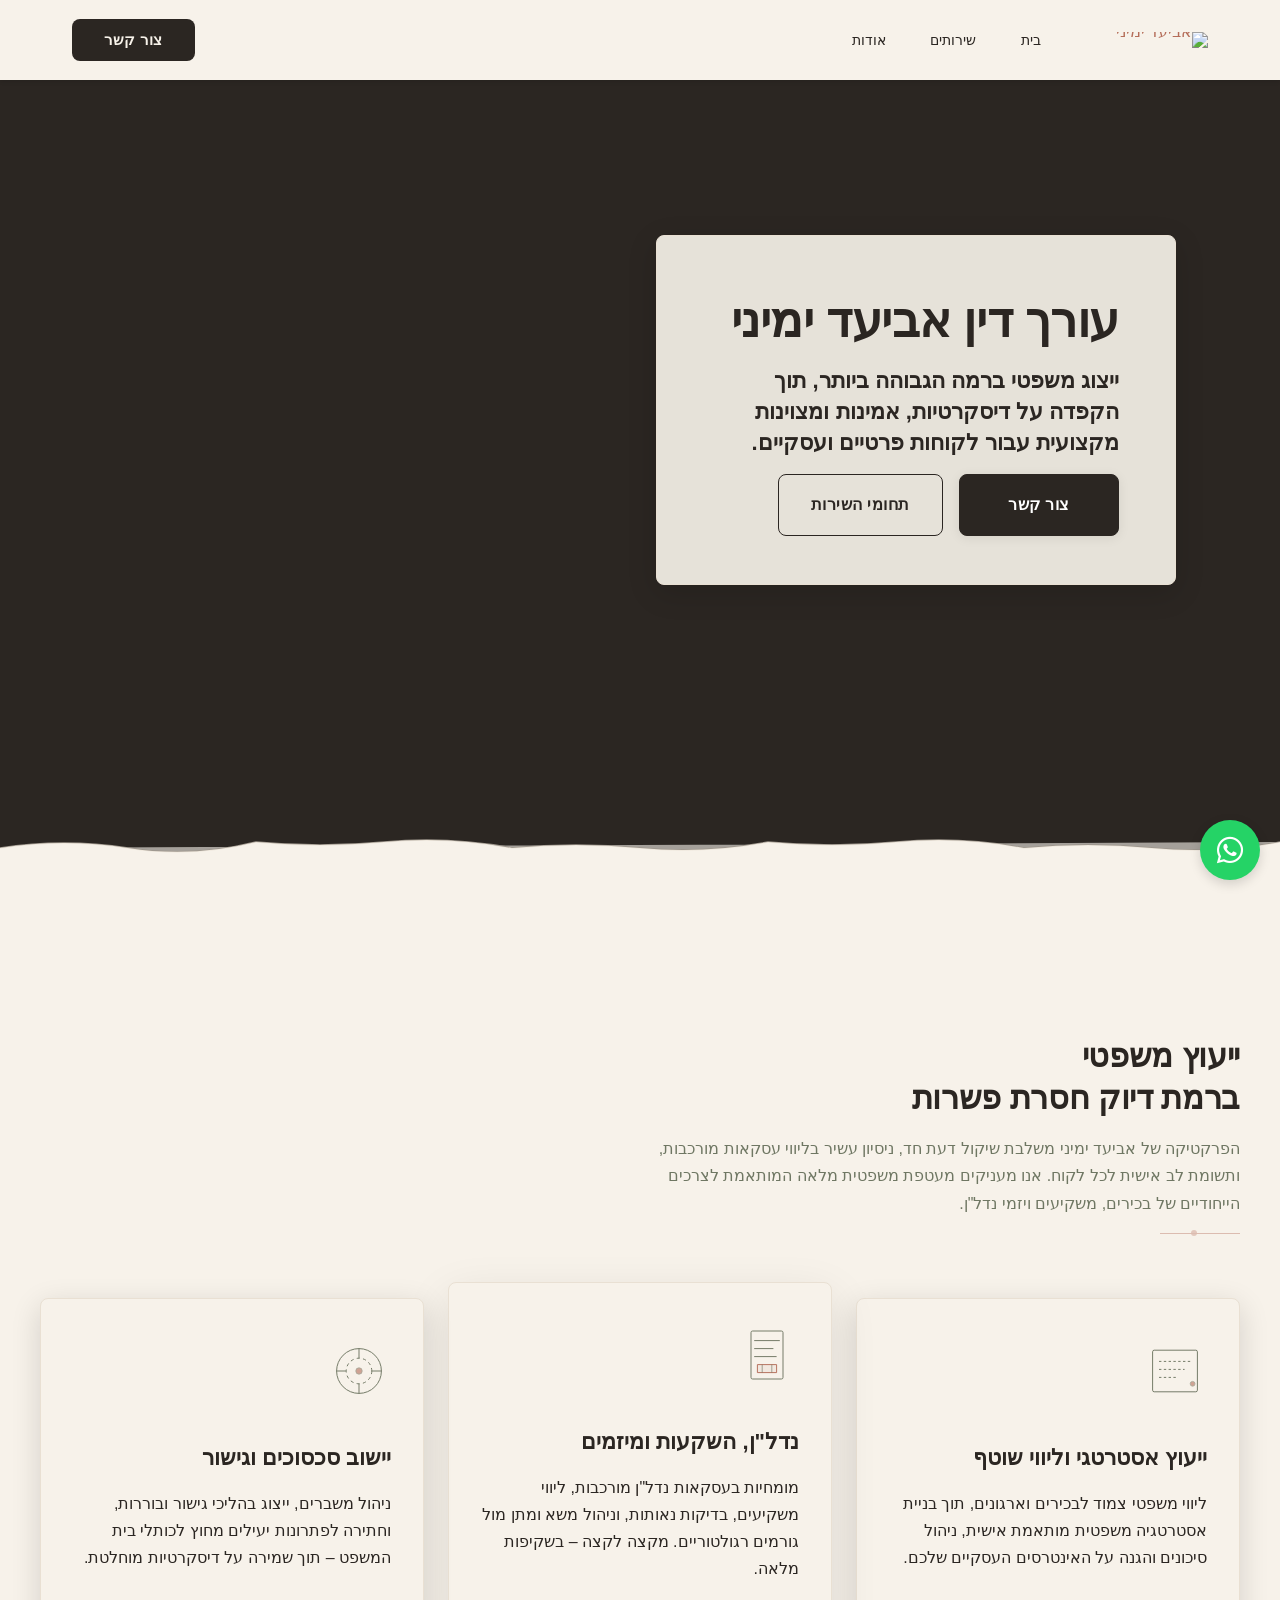
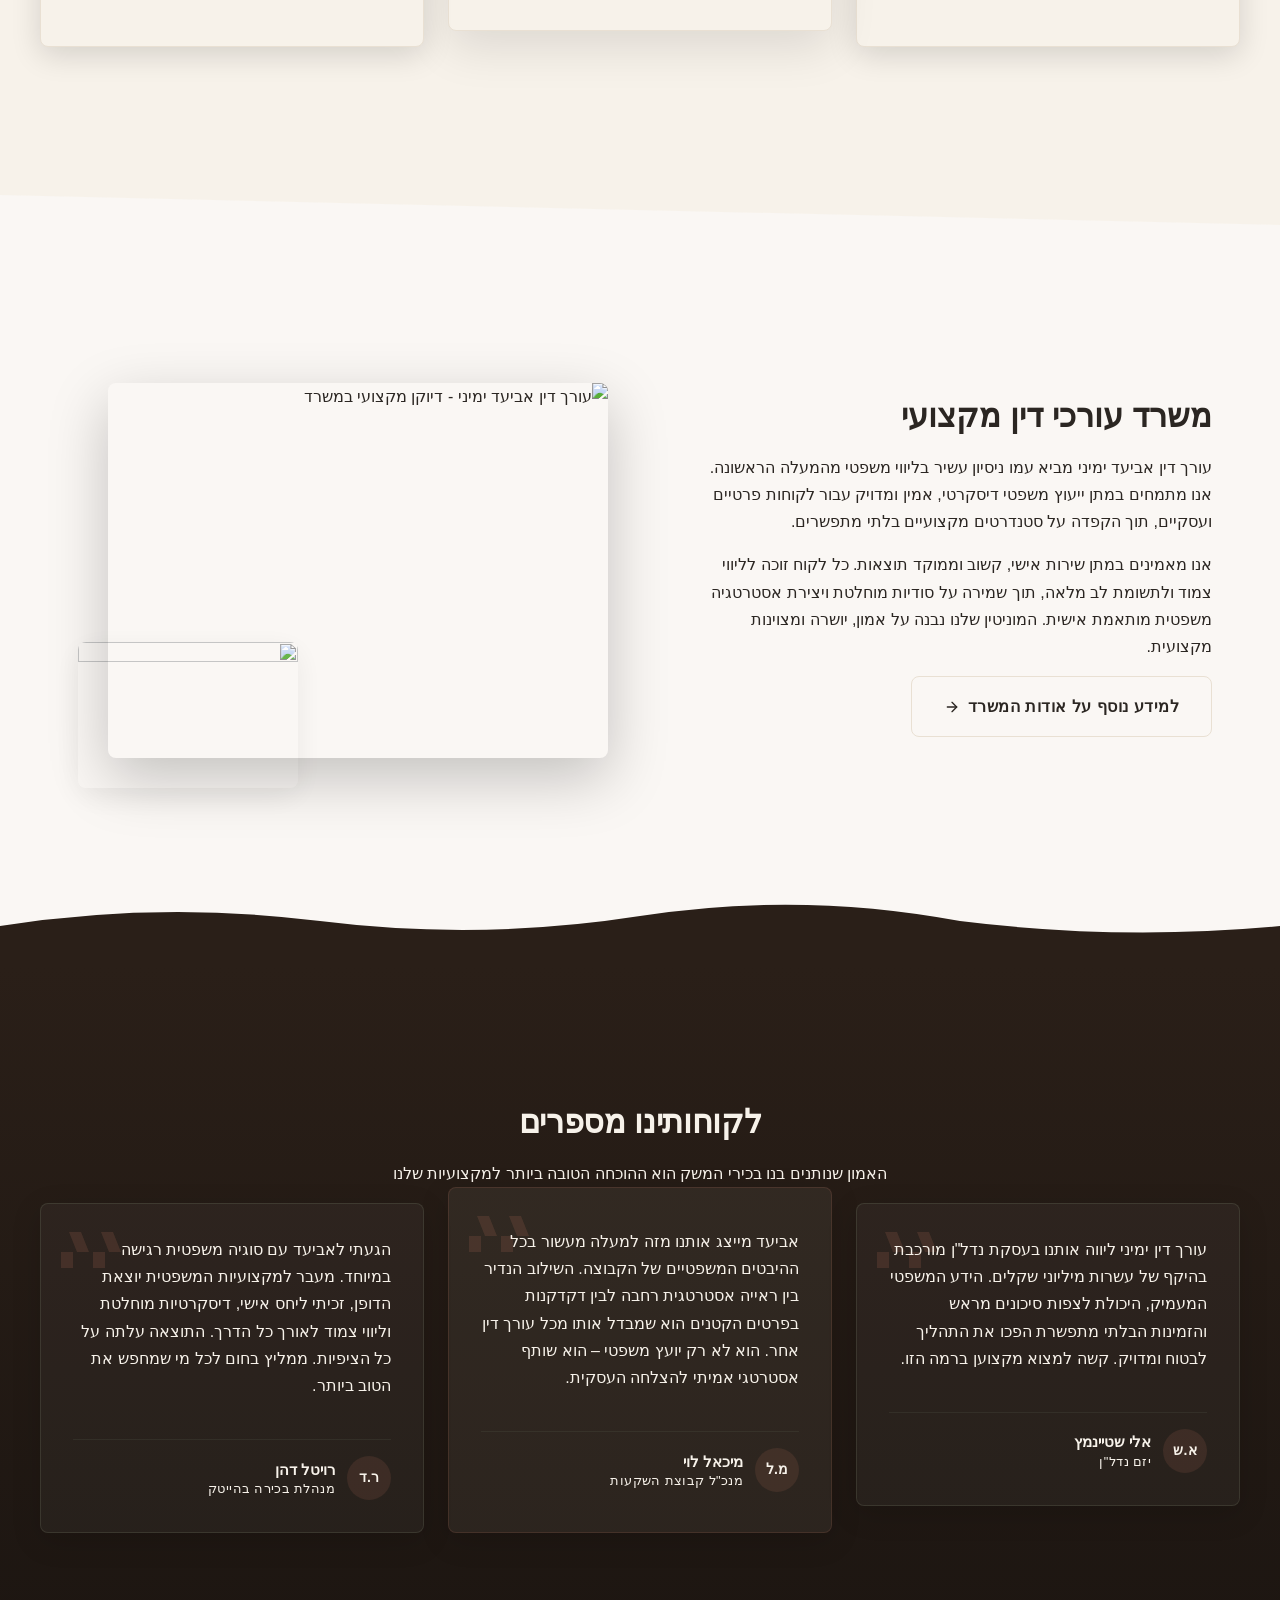
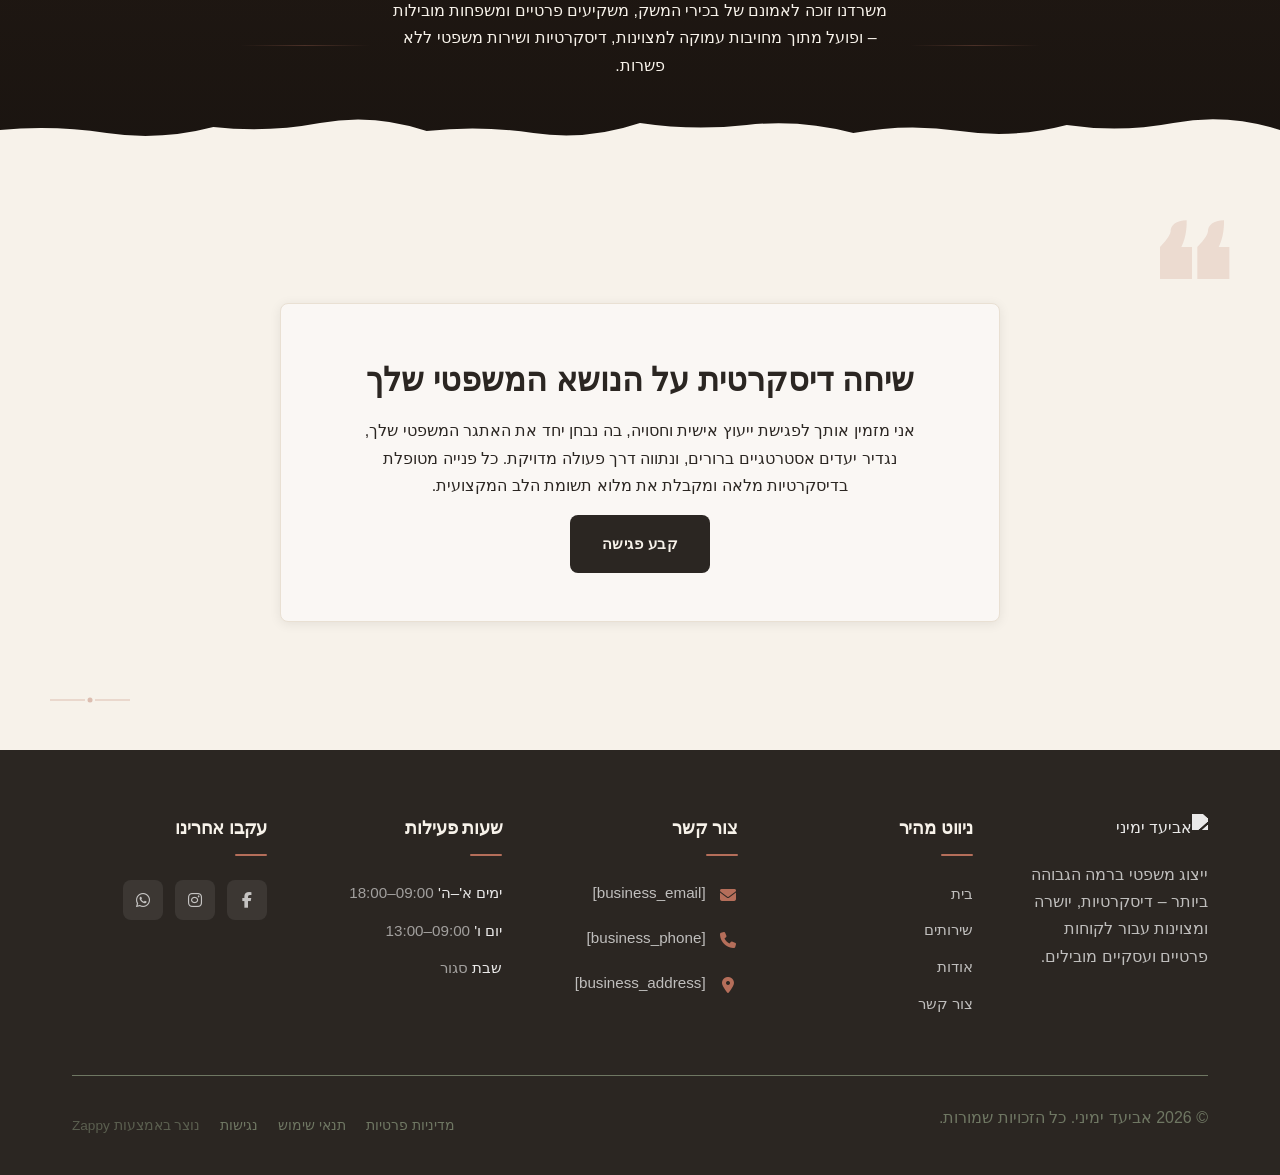
==== commit 83c82572: "Incremental sync: 1 page(s) — update_text" ====
--- a/index.html
+++ b/index.html
@@ -902,19 +902,19 @@
   </div>
 </section>
 
-<section data-band-index="2" class="index-about-preview-section" data-layout-spec="בית-about-preview">
+<section data-band-index="2" class="index-about-preview-section" data-layout-spec="בית-about-preview" id="index-about-preview-section">
   <div class="index-about-preview-section__container">
     <!-- Content Column (Right in RTL) -->
     <div class="index-about-preview-section__content">
       <div class="index-about-preview-section__content-inner">
-        <h2 class="index-about-preview-section__heading">משרד עורכי דין עם ניסיון של עשרות שנים</h2>
-        <p class="index-about-preview-section__text">עורך דין אביעד ימיני מביא עמו ניסיון עשיר בליווי משפטי מהמעלה הראשונה. אנו מתמחים במתן ייעוץ משפטי דיסקרטי, אמין ומדויק עבור לקוחות פרטיים ועסקיים, תוך הקפדה על סטנדרטים מקצועיים בלתי מתפשרים.</p>
-        <p class="index-about-preview-section__text">אנו מאמינים במתן שירות אישי, קשוב וממוקד תוצאות. כל לקוח זוכה לליווי צמוד ולתשומת לב מלאה, תוך שמירה על סודיות מוחלטת ויצירת אסטרטגיה משפטית מותאמת אישית. המוניטין שלנו נבנה על אמון, יושרה ומצוינות מקצועית.</p>
-        <a href="/about" class="index-about-preview-section__cta">
+        <h2 class="index-about-preview-section__heading" style="">משרד עורכי דין מקצועי</h2>
+        <p class="index-about-preview-section__text" style="color: rgb(43, 38, 34) !important;">עורך דין אביעד ימיני מביא עמו ניסיון עשיר בליווי משפטי מהמעלה הראשונה. אנו מתמחים במתן ייעוץ משפטי דיסקרטי, אמין ומדויק עבור לקוחות פרטיים ועסקיים, תוך הקפדה על סטנדרטים מקצועיים בלתי מתפשרים.</p>
+        <p class="index-about-preview-section__text" style="color: rgb(43, 38, 34) !important;">אנו מאמינים במתן שירות אישי, קשוב וממוקד תוצאות. כל לקוח זוכה לליווי צמוד ולתשומת לב מלאה, תוך שמירה על סודיות מוחלטת ויצירת אסטרטגיה משפטית מותאמת אישית. המוניטין שלנו נבנה על אמון, יושרה ומצוינות מקצועית.</p>
+        <p><a href="/about" class="index-about-preview-section__cta">
           <span>למידע נוסף על אודות המשרד</span>
-          <svg xmlns="http://www.w3.org/2000/svg" viewBox="0 0 24 24" fill="none" stroke="currentColor" stroke-width="2" stroke-linecap="round" stroke-linejoin="round" width="16" height="16"><line x1="5" y1="12" x2="19" y2="12"></line><polyline points="12 5 19 12 12 19"></polyline></svg>
+          <svg xmlns="http://www.w3.org/2000/svg" viewBox="0 0 24 24" fill="none" stroke="currentColor" stroke-width="2" stroke-linecap="round" stroke-linejoin="round" width="16" height="16" data-element-type="icon" data-element-id="icon-1780435048015-f30418vnw" data-icon-type="svg"><line x1="5" y1="12" x2="19" y2="12"></line><polyline points="12 5 19 12 12 19"></polyline></svg>
         </a>
-      </div>
+      </p></div>
     </div>
 
     <!-- Imagery Column (Left in RTL) -->
@@ -923,7 +923,7 @@
         <img loading="lazy" decoding="async" data-placeholder="index-about-preview-image-1" data-context="Professional portrait of attorney Aviad Yamini in a tailored dark suit, standing confidently with arms crossed in a softly lit, elegant law office library with leather-bound books and warm wooden shelves, conveying trust, authority, and sophistication. Natural light from a large window creates a calm, editorial atmosphere." width="600" height="400" src="/assets/site-index-about-preview-image-1.webp" alt="עורך דין אביעד ימיני - דיוקן מקצועי במשרד" class="index-about-preview-section__main-image">
         <!-- Secondary texture tile peeking from bottom-left corner -->
         <div class="index-about-preview-section__texture-tile" aria-hidden="true">
-          <img loading="lazy" decoding="async" data-placeholder="index-about-preview-image-2" data-context="Close-up macro shot of premium textured linen paper or aged leather surface with subtle golden embossing, warm beige and cream tones, used as a decorative background texture element to add depth and tactile luxury to the legal website design." width="300" height="200" src="/assets/site-index-about-preview-image-2.webp" alt="">
+          <img loading="lazy" decoding="async" data-placeholder="index-about-preview-image-2" data-context="Close-up macro shot of premium textured linen paper or aged leather surface with subtle golden embossing, warm beige and cream tones, used as a decorative background texture element to add depth and tactile luxury to the legal website design." width="300" height="200" src="/assets/site-index-about-preview-image-2.webp" alt="" style="">
         </div>
       </div>
     </div>
